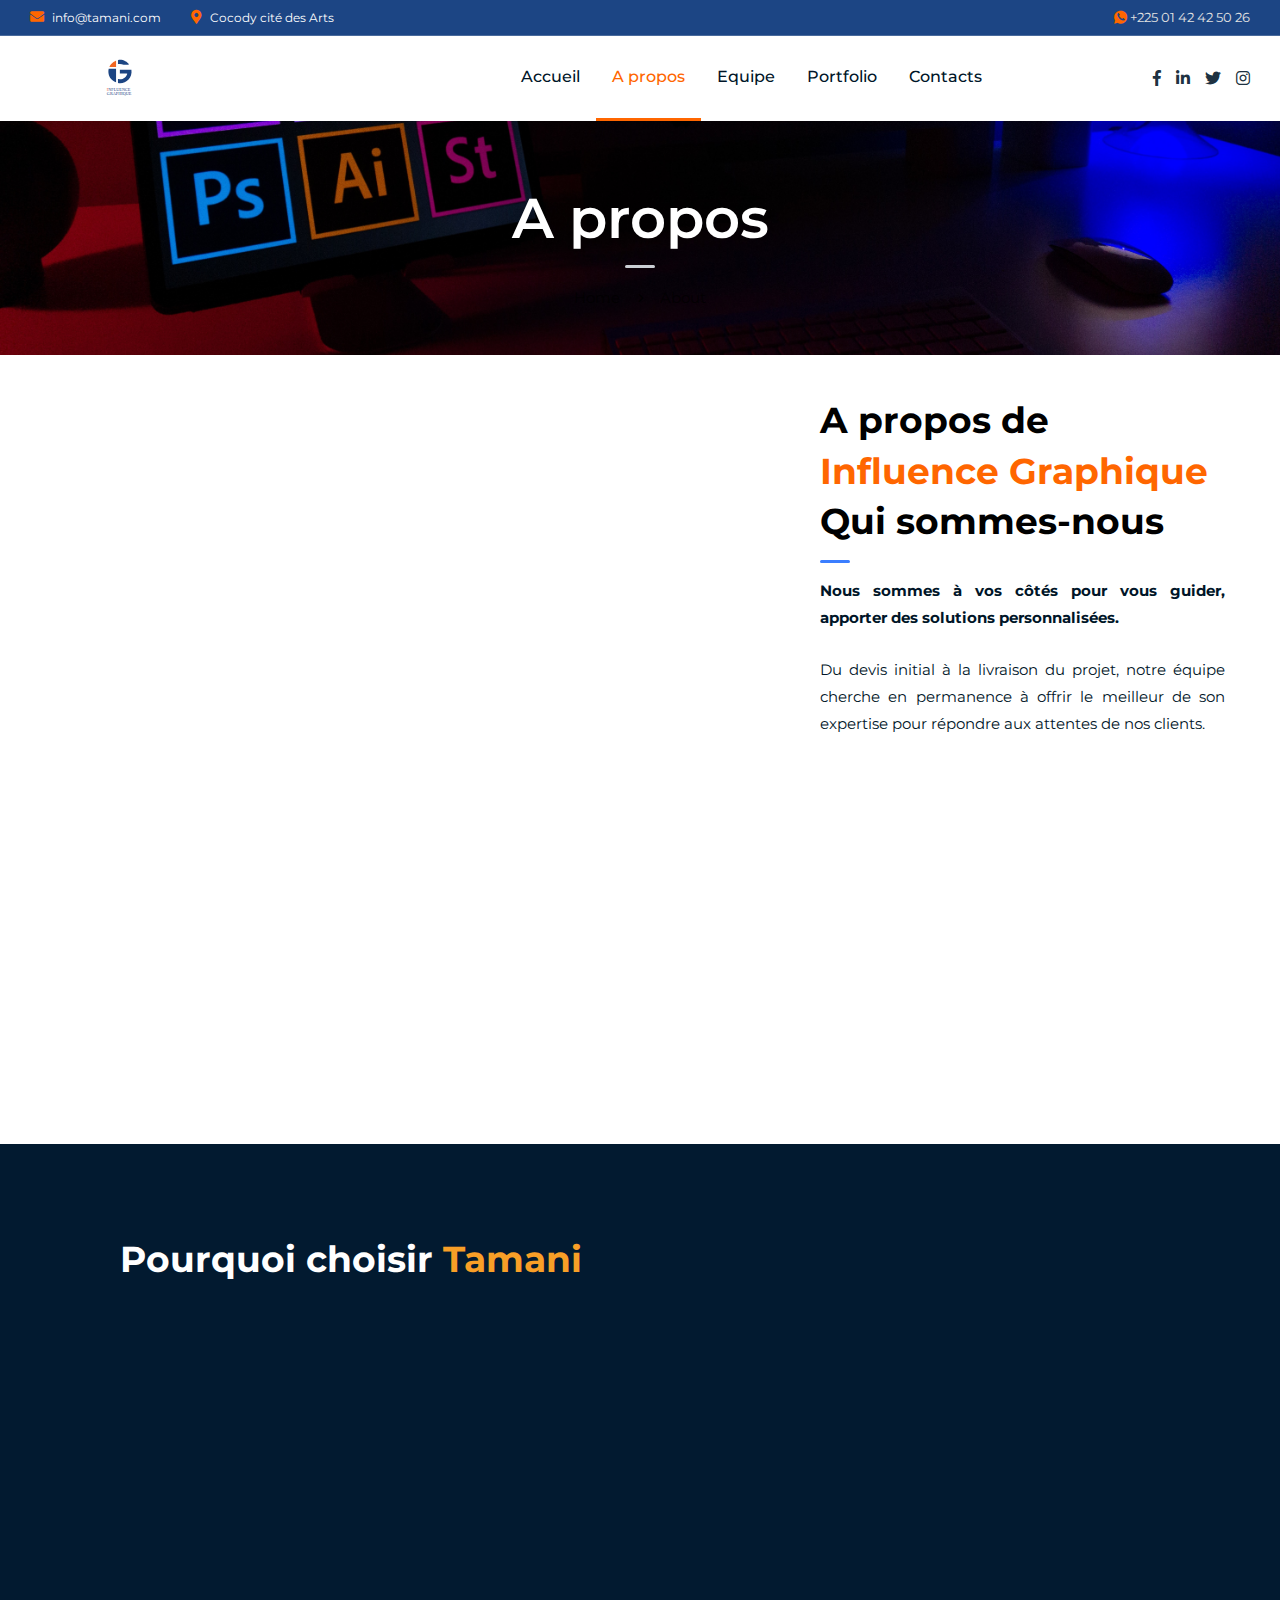
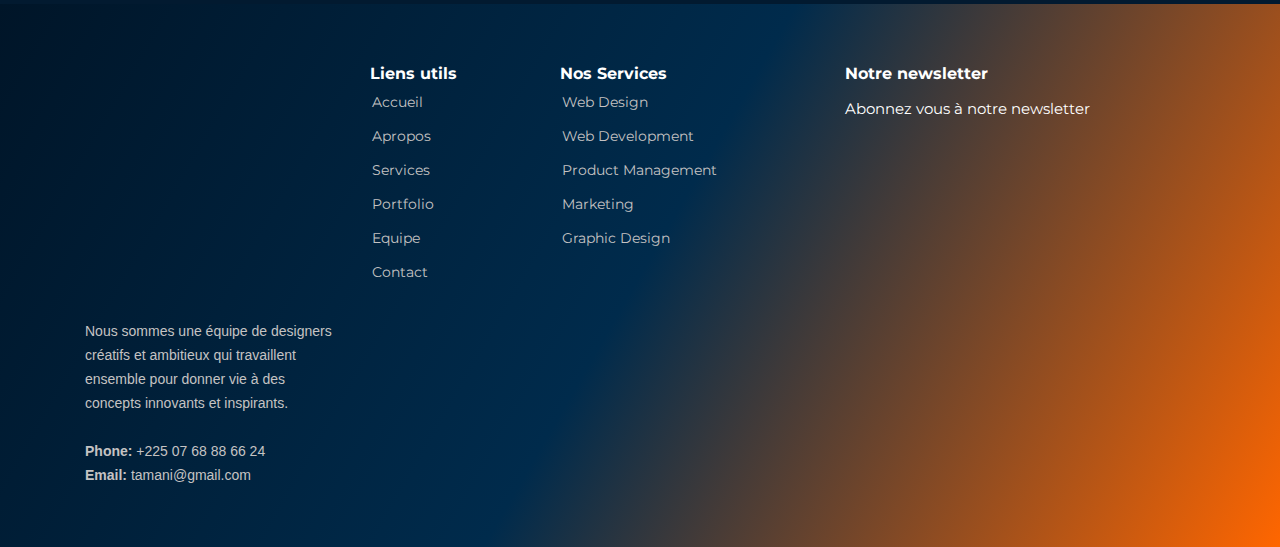
==== apropos.html @ dc333130 "first project" ====
<!DOCTYPE html>
<html lang="en">
<head>
    <style>
        .cadre-icone-apropos{
        width: 100%;
        height: 100px;
        background-color: #ffffff10;
        padding: 5px;
        border-radius: 10px;
    
    }
    .icone-apropos{
        width: 100%;
        height: 100%;
        background-color: transparent;
        border-radius: 10px;
        display: flex;
        align-items: center;
        justify-content: center;
    
    }
    #Why{
        background-color: #010d1b;
    }
    #text-column{
        color: #fff;
    }
    #ic{
        color: #ff6600;
    }
    .feature-block-three .inner-box:hover #ic{
        color: #fff;
    }
    </style>
    
<meta charset="utf-8">
<title>A propos</title>

<!-- Stylesheets -->
<link href="css/bootstrap.css" rel="stylesheet">
<link href="plugins/revolution/css/settings.css" rel="stylesheet" type="text/css"><!-- REVOLUTION SETTINGS STYLES -->
<link href="plugins/revolution/css/layers.css" rel="stylesheet" type="text/css"><!-- REVOLUTION LAYERS STYLES -->
<link href="plugins/revolution/css/navigation.css" rel="stylesheet" type="text/css"><!-- REVOLUTION NAVIGATION STYLES -->

<link href="css/style.css" rel="stylesheet">
<link href="css/responsive.css" rel="stylesheet">
<link href="css/aos.css" rel="stylesheet">

<link rel="shortcut icon" href="images/favicon.png" type="image/x-icon">
<link rel="icon" href="images/favicon.png" type="image/x-icon">

<!-- Responsive -->
<meta http-equiv="X-UA-Compatible" content="IE=edge">
<meta name="viewport" content="width=device-width, initial-scale=1.0, maximum-scale=1.0, user-scalable=0">
<!--[if lt IE 9]><script src="https://cdnjs.cloudflare.com/ajax/libs/html5shiv/3.7.3/html5shiv.js"></script><![endif]-->
<!--[if lt IE 9]><script src="js/respond.js"></script><![endif]-->
</head>

<body>

  <!--  <div class="gr-fond">
        <div class="cadre-fond">
          <div class="loader">
            <div class="animation">
              <div class="ball"></div>
              <div class="ball"></div>
              <div class="ball"></div>
            </div>
            <img src="Setech/images/loader.png" style="margin-top: -40px;" width="200" alt="">
    
          </div>
    <script>
      var font=document.querySelector('.gr-fond');
      function Chgr(){
        font.style.display="none";
      }
      setInterval(Chgr, 3500);
    </script>
        </div>
      
    
        </div>
      </div> -->
    
    
<div class="page-wrapper">
    
    <!-- Main Header-->
    <header class="main-header">
        <!-- Header top -->
        <div class="header-top">
            <div class="inner-container">
                <div class="top-left">
                    <ul class="contact-list clearfix">
                        <li><a href="#"><i class="fa fa-envelope"></i>info@tamani.com</a></li>
                        <li><i class="fa fa-map-marker-alt"></i>Cocody cité des Arts</li>
                    </ul>
                </div>
                <div class="top-right">
                    <div class="top-right" style="color: rgb(226, 226, 226);font-size: 13px;">
                        <span class="icon flaticon-whatsapp" style="color:#ff6600"></span>  +225 01 42 42 50 26
                        
                    </div>

                </div>
            </div>
        </div>
        <!-- End Header Top -->

        <!-- Main box -->
        <div class="main-box">
            <div class="menu-box">
                <div class="logo">
                    <a href="index.html" class="main-logo"><img src="images/logo.svg" width="180" alt="" title="" ></a>
                    <a href="index.html" class="sticky-logo"><img src="images/logo.svg" width="180" alt="" title="" ></a>
                </div>

                <!--Nav Box-->
                <div class="nav-outer">
                    <!-- Main Menu -->
                    <nav class="main-menu navbar-expand-md navbar-light">
                        <div class="collapse navbar-collapse" id="navbarSupportedContent">
                            <ul class="navigation clearfix">
                                <li >
                                    <a href="index.html" >Accueil</a>
                                </li>
                                <li >
                                    <a href="apropos.html" style="color: #ff6600; border-bottom: 3px solid #ff6600;">A propos</a>
                                </li>
                                <li >
                                    <a href="equipe.html">Equipe</a>
                                </li>
                                <li >
                                    <a href="portfolio.html">Portfolio</a>
                                </li>
                                <!-- <li >
                                    <a href="equipe.html">Équipe</a>
                                </li> -->
                                <li><a href="contact.html">Contacts</a></li>
                            </ul>
                        </div>
                    </nav>
                    <!-- Main Menu End-->
                </div>

                <div class="outer-box">
                    <div class="top-right">
                        <ul class="social-icon-one">
                            <li><a href="#" style="color: #001528e6;"><span class="fab fa-facebook-f"></span></a></li>
                            <li><a href="#" style="color: #001528e6;"><span class="fab fa-linkedin-in"></span></a></li>
                            <li><a href="#" style="color: #001528e6;"><span class="fab fa-twitter"></span></a></li>
                            <li><a href="#" style="color: #001528e6;"><span class="fab fa-instagram"></span></a></li>
                        </ul>
                    </div>
    
                    <!-- Search Btn -->
                </div>
            </div>
        </div>

        <!-- Sticky Header  -->
        <div class="sticky-header" style="background-color: #001528de;backdrop-filter: blur(15px);">
            <div class="main-box">
                <!--Keep This Empty / Menu will come through Javascript-->
            </div>
        </div><!-- End Sticky Menu -->

        <!-- Mobile Header -->
        <div class="mobile-header" style="background-color: white;">
            <div class="logo"><a href="index.html"><img src="images/tm1.png" width="180" alt="" title="" ></a></div>

            <!--Nav Box-->
            <div class="nav-outer clearfix"> 
                <!--Keep This Empty / Menu will come through Javascript-->
            </div>
        </div>

        <!-- Mobile Sticky Header -->
        <div class="mobile-sticky-header" style="background-color: white;">
            <div class="logo"><a href="index.html"><img src="images/tm1.png" width="180" alt="" title="" ></a></div>

            <!--Nav Box-->
            <div class="nav-outer clearfix">
                <!--Keep This Empty / Menu will come through Javascript-->
            </div>
        </div>

        <!-- Mobile Menu  -->
        <div class="mobile-menu">
            <span class="mobile-menu-back-drop"></span>
            <div class="menu-outer">
                <nav class="menu-box" style="background-color: white;">
                    <div class="nav-logo"><a href="index.html"><img src="images/tm1.png" width="190px" height="30px" alt="" title="" ></a></div><!--Here Menu Will Come Automatically Via Javascript / Same Menu as in Header-->
                </nav>

                <div class="menu-search">
                    <form method="post" action="blog-checkerboard.html">
                        <div class="form-group">
                            <input type="text" class="input" name="search-field" value="" placeholder="Search..." required="">
                            <button type="submit"><i class="fa fa-search"></i></button>
                        </div>
                    </form>
                </div>
            </div>
        </div><!-- End Mobile Menu -->

        <!-- Header Search -->
        <div class="search-popup">
            <span class="search-back-drop"></span>
            
            <div class="search-inner">
                <div class="auto-container">
                    <div class="upper-text">
                        <div class="text">Search for anything.</div>
                        <button class="close-search"><span class="fa fa-times"></span></button>
                    </div>

                    <form method="post" action="blog-checkerboard.html">
                        <div class="form-group">
                            <input type="search" name="search-field" value="" placeholder="Search..." required="">
                            <button type="submit"><i class="fa fa-search"></i></button>
                        </div>
                    </form>
                </div>
            </div>
        </div>
        <!-- End Header Search -->
        
    </header>
    <!--End Main Header -->
     <!--Page Title-->
     <section class="page-title" style="background-image: url(images/main-slider/ph.jpg);position: relative;top: 50px;" >
        <div class="auto-container">
            <h1 style="color: #fff;"><br> A propos</h1>
            <span class="title_divider"></span>
            <ul class="page-breadcrumb">
                <li><a href="index.html">Home</a></li>
                <li>About</li>
            </ul>
        </div>
    </section>
    <!--End Page Title-->
    <!-- Services Section Three -->
    <section class="services-section style-two">
        <div class="auto-container">
            <div class="row">
                <!-- Text column -->
                <div class="text-column col-lg-5 col-md-12 col-sm-12 order-2">
                    <div class="inner-column">            
                        <div class="sec-title">
                            <!-- <span class="sub-title">innovations</span> -->
                            <h3>A propos de <span style="color: #ff6600;" data-aos="zoo-in-out"> Influence Graphique</span> <br>Qui sommes-nous</h3>
                            <div class="text" style="color: #001528;text-align: justify;" data-aos="zoo-in-out" ><strong>Nous sommes à vos côtés pour vous guider, apporter des solutions personnalisées.</strong></div>
                        </div>
                        <p style="color: #001528; font-weight: 400; text-align: justify;" data-aos="zoo-in-out"> Du devis initial à la livraison du projet, notre équipe cherche en permanence à offrir le meilleur de son expertise pour répondre aux attentes de nos clients.</p>
                        <!-- <a href="#" class="theme-btn icon-btn-two"><span>Read More</span></a> -->
                    </div>
                </div>

                <!-- Image Column -->
                <div class="image-column col-lg-7 col-md-12 col-sm-12" style="background-image: url(images/pic6.jpg);" data-aos="zoo-in-out"></div>
            </div>

            <div class="services-area">
                <div class="row">
                    <!-- Feature Block Three -->
                    <div class="feature-block-three col-lg-6 col-md-6 col-sm-12">
                        <div class="inner-box" data-aos="fade-right">
                            <div class="content">
                                <span class="icon flaticon-speech-bubble" id="ic"></span>
                                <h4>Mission</h4>
                                <p style="font-weight:500; text-align: justify;">Tamani dispose d’une équipe pluridisciplinaire, jeune et dynamique lui permettant d’offrir une gamme très étendue de services de communication et les dernières technologies fiables du moment.</p>
                            </div>
                        </div>
                    </div>

                    <!-- Feature Block Three -->
                    <div class="feature-block-three col-lg-6 col-md-6 col-sm-12">
                        <div class="inner-box" data-aos="fade-right">
                            <div class="content">
                                <span class="icon flaticon-online-shopping" id="ic"></span>
                                <h4 >Vision</h4>
                                <p style="font-weight:500;  text-align: justify;">nous souhaitons en effet devenir un exemple pour l’entrepreneuriat Ivoirien et démontrer aux entreprises locales l’importance de la transformation digital et technologique </p>
                            </div>
                        </div>
                    </div>

                    <!-- Feature Block Three -->
                    <!-- <div class="feature-block-three col-lg-4 col-md-6 col-sm-12">
                        <div class="inner-box">
                            <div class="content">
                                <span class="icon flaticon-box"style="color:#f89f27"></span>
                                <h4>Let us know ur wish</h4>
                                <p>Overview As a global player in the telecoms industry</p>
                            </div>
                        </div>
                    </div> -->
                </div>
            </div>
        </div>
    </section>
    <!--End Services Section -->
    <section class="services-section style-two" id="Why" style="background-color: #021a30;">
        <div class="auto-container" >
            <div class="row">
                <!-- Image Column -->
                 <!-- Text column -->

                <div class="text-column col-lg-7 col-md-12 col-sm-12" >
                    <div class="inner-column">            
                        <div class="sec-title">
                            <!-- <span class="sub-title">innovations</span> -->
                            <h3 id="text-column"style="color:white" data-aos="zoo-in-out">  Pourquoi choisir <span style="color: #f89f27;"> Tamani</span></h3>
                            <div class="text" style="color: #fff; fond-weight:600;" data-aos="fade-down">Tamani vous apporte ses conseils et son savoir-faire en matière de technologie, de communication</div>
                        </div>
                        <div class="row">
                            <div class="col-4">
                                <div class="cadre-icone-apropos" data-aos="fade-left">
                                    <div class="icone-apropos">
                                        <div class="box-s">
                                            <i class="fa fa-desktop fa-2x"style="color:#f89f27"></i>

                                            <p style="color: #fff;">efficacité</p>
    
                                        </div>
                                    </div>
                                </div>
                            </div>
                            <div class="col-4">
                                <div class="cadre-icone-apropos" data-aos="fade-left">
                                    <div class="icone-apropos">
                                        <div class="box-s">
                                            <i class="fa fa-pen fa-2x"style="color:#f89f27"></i>

                                            <p style="color: #fff;">Créativité </p>
    
                                        </div>

                                    </div>
                                </div>

                            </div>
                            <div class="col-4" >
                                <div class="cadre-icone-apropos" data-aos="fade-left">
                                    <div class="icone-apropos">
                                        <div class="box-s">
                                            <i class="fa fa-brain fa-2x"style="color:#f89f27"></i>

                                            <p style="color: #fff;">Innovation</p>
    
                                        </div>

                                    </div>
                                </div>

                            </div>
                        </div>
                        <!-- <p>Assertively brand ethical meta-services after fully tested customer service. Completely</p> -->
                        <!-- <a href="#" class="theme-btn icon-btn-two"><span>Read More</span></a> -->
                    </div>
                </div>
                <div class="image-column col-lg-5 col-md-12 col-sm-12" style="background-image: url(images/tam_Plan\ de\ travail\ 1.png);" data-aos="flip-left"></div>

            </div>
        </div>
    </section>
       
    
    

  <!-- ======= Footer ======= -->
  <footer id="footer">

    <div class="footer-top">
      <div class="container">
        <div class="row">

          <div class="col-lg-3 col-md-6 footer-contact">
            <a href="index.html"><img src="images/logo.svg" width="220" data-aos="zoom-in-out" ></a><br>
            
            <p style="margin-top: 35px;">
              Nous sommes une équipe de designers créatifs et ambitieux qui travaillent ensemble pour donner vie à des concepts innovants et inspirants.<br><br>
              <strong>Phone:</strong> +225 07 68 88 66 24<br>
              <strong>Email:</strong> tamani@gmail.com<br>
            </p>
          </div>

          <div class="col-lg-2 col-md-6 footer-links">
            <h4>Liens utils</h4>
            <ul>
              <li><i class="bx bx-chevron-right"></i> <a href="#">Accueil</a></li>
              <li><i class="bx bx-chevron-right"></i> <a href="apropos.html">Apropos</a></li>
              <li><i class="bx bx-chevron-right"></i> <a href="#">Services</a></li>
              <li><i class="bx bx-chevron-right"></i> <a href="#">Portfolio</a></li>
              <li><i class="bx bx-chevron-right"></i> <a href="#">Equipe</a></li>
              <li><i class="bx bx-chevron-right"></i> <a href="#">Contact</a></li>
            </ul>
          </div>

          <div class="col-lg-3 col-md-6 footer-links">
            <h4>Nos Services</h4>
            <ul>
              <li><i class="bx bx-chevron-right"></i> <a href="#">Web Design</a></li>
              <li><i class="bx bx-chevron-right"></i> <a href="#">Web Development</a></li>
              <li><i class="bx bx-chevron-right"></i> <a href="#">Product Management</a></li>
              <li><i class="bx bx-chevron-right"></i> <a href="#">Marketing</a></li>
              <li><i class="bx bx-chevron-right"></i> <a href="#">Graphic Design</a></li>
            </ul>
          </div>

          <div class="col-lg-4 col-md-6 footer-newsletter">
            <h4>Notre newsletter</h4>
            <p>Abonnez vous à notre newsletter</p>
            <form action="" method="post" data-aos="zoom-in-out">
              <input type="email" name="email"><input type="submit" value="Subscribe">
            </form>
          </div>

        </div>
      </div>
    </div>


  <!-- Vendor JS Files -->
  <script src="assets/vendor/purecounter/purecounter_vanilla.js"></script>
  <script src="assets/vendor/aos/aos.js"></script>
  <script src="assets/vendor/bootstrap/js/bootstrap.bundle.min.js"></script>
  <script src="assets/vendor/glightbox/js/glightbox.min.js"></script>
  <script src="assets/vendor/isotope-layout/isotope.pkgd.min.js"></script>
  <script src="assets/vendor/swiper/swiper-bundle.min.js"></script>
  <script src="assets/vendor/php-email-form/validate.js"></script>

  <!-- Template Main JS File -->
  <script src="assets/js/main.js"></script>

</div><!-- End Page Wrapper -->

<!-- Scroll To Top -->
<div class="scroll-to-top scroll-to-target" data-target="html"><span class="flaticon-arrow-up"></span></div>

<script src="js/jquery.js"></script> 
<script src="js/popper.min.js"></script>
<script src="js/bootstrap.min.js"></script>
<script src="js/aos.js"></script>
<script>
    AOS.init();
</script>
<!--Revolution Slider-->
<script src="plugins/revolution/js/jquery.themepunch.revolution.min.js"></script>
<script src="plugins/revolution/js/jquery.themepunch.tools.min.js"></script>
<script src="plugins/revolution/js/extensions/revolution.extension.actions.min.js"></script>
<script src="plugins/revolution/js/extensions/revolution.extension.carousel.min.js"></script>
<script src="plugins/revolution/js/extensions/revolution.extension.kenburn.min.js"></script>
<script src="plugins/revolution/js/extensions/revolution.extension.layeranimation.min.js"></script>
<script src="plugins/revolution/js/extensions/revolution.extension.migration.min.js"></script>
<script src="plugins/revolution/js/extensions/revolution.extension.navigation.min.js"></script>
<script src="plugins/revolution/js/extensions/revolution.extension.parallax.min.js"></script>
<script src="plugins/revolution/js/extensions/revolution.extension.slideanims.min.js"></script>
<script src="plugins/revolution/js/extensions/revolution.extension.video.min.js"></script>
<script src="js/main-slider-script.js"></script>
<!--Revolution Slider-->
<script src="js/jquery.fancybox.js"></script>
<script src="js/owl.js"></script>
<script src="js/wow.js"></script>
<script src="js/appear.js"></script>
<script src="js/script.js"></script>
</body>
</html>
---- plugins/revolution/css/settings.css ----
/*-----------------------------------------------------------------------------

-	Revolution Slider 5.0 Default Style Settings -

Screen Stylesheet

version:   	5.4.5
date:      	15/05/17
author:		themepunch
email:     	info@themepunch.com
website:   	http://www.themepunch.com
-----------------------------------------------------------------------------*/
#debungcontrolls,.debugtimeline{width:100%;box-sizing:border-box}.rev_column,.rev_column .tp-parallax-wrap,.tp-svg-layer svg{vertical-align:top}#debungcontrolls{z-index:100000;position:fixed;bottom:0;height:auto;background:rgba(0,0,0,.6);padding:10px}.debugtimeline{height:10px;position:relative;margin-bottom:3px;display:none;white-space:nowrap}.debugtimeline:hover{height:15px}.the_timeline_tester{background:#e74c3c;position:absolute;top:0;left:0;height:100%;width:0}.rs-go-fullscreen{position:fixed!important;width:100%!important;height:100%!important;top:0!important;left:0!important;z-index:9999999!important;background:#fff!important}.debugtimeline.tl_slide .the_timeline_tester{background:#f39c12}.debugtimeline.tl_frame .the_timeline_tester{background:#3498db}.debugtimline_txt{color:#fff;font-weight:400;font-size:7px;position:absolute;left:10px;top:0;white-space:nowrap;line-height:10px}.rtl{direction:rtl}@font-face{font-family:revicons;src:url(../fonts/revicons/revicons.eot?5510888);src:url(../fonts/revicons/revicons.eot?5510888#iefix) format('embedded-opentype'),url(../fonts/revicons/revicons.woff?5510888) format('woff'),url(../fonts/revicons/revicons.ttf?5510888) format('truetype'),url(../fonts/revicons/revicons.svg?5510888#revicons) format('svg');font-weight:400;font-style:normal}[class*=" revicon-"]:before,[class^=revicon-]:before{font-family:revicons;font-style:normal;font-weight:400;speak:none;display:inline-block;text-decoration:inherit;width:1em;margin-right:.2em;text-align:center;font-variant:normal;text-transform:none;line-height:1em;margin-left:.2em}.revicon-search-1:before{content:'\e802'}.revicon-pencil-1:before{content:'\e831'}.revicon-picture-1:before{content:'\e803'}.revicon-cancel:before{content:'\e80a'}.revicon-info-circled:before{content:'\e80f'}.revicon-trash:before{content:'\e801'}.revicon-left-dir:before{content:'\e817'}.revicon-right-dir:before{content:'\e818'}.revicon-down-open:before{content:'\e83b'}.revicon-left-open:before{content:'\e819'}.revicon-right-open:before{content:'\e81a'}.revicon-angle-left:before{content:'\e820'}.revicon-angle-right:before{content:'\e81d'}.revicon-left-big:before{content:'\e81f'}.revicon-right-big:before{content:'\e81e'}.revicon-magic:before{content:'\e807'}.revicon-picture:before{content:'\e800'}.revicon-export:before{content:'\e80b'}.revicon-cog:before{content:'\e832'}.revicon-login:before{content:'\e833'}.revicon-logout:before{content:'\e834'}.revicon-video:before{content:'\e805'}.revicon-arrow-combo:before{content:'\e827'}.revicon-left-open-1:before{content:'\e82a'}.revicon-right-open-1:before{content:'\e82b'}.revicon-left-open-mini:before{content:'\e822'}.revicon-right-open-mini:before{content:'\e823'}.revicon-left-open-big:before{content:'\e824'}.revicon-right-open-big:before{content:'\e825'}.revicon-left:before{content:'\e836'}.revicon-right:before{content:'\e826'}.revicon-ccw:before{content:'\e808'}.revicon-arrows-ccw:before{content:'\e806'}.revicon-palette:before{content:'\e829'}.revicon-list-add:before{content:'\e80c'}.revicon-doc:before{content:'\e809'}.revicon-left-open-outline:before{content:'\e82e'}.revicon-left-open-2:before{content:'\e82c'}.revicon-right-open-outline:before{content:'\e82f'}.revicon-right-open-2:before{content:'\e82d'}.revicon-equalizer:before{content:'\e83a'}.revicon-layers-alt:before{content:'\e804'}.revicon-popup:before{content:'\e828'}.rev_slider_wrapper{position:relative;z-index:0;width:100%}.rev_slider{position:relative;overflow:visible}.entry-content .rev_slider a,.rev_slider a{box-shadow:none}.tp-overflow-hidden{overflow:hidden!important}.group_ov_hidden{overflow:hidden}.rev_slider img,.tp-simpleresponsive img{max-width:none!important;transition:none;margin:0;padding:0;border:none}.rev_slider .no-slides-text{font-weight:700;text-align:center;padding-top:80px}.rev_slider>ul,.rev_slider>ul>li,.rev_slider>ul>li:before,.rev_slider_wrapper>ul,.tp-revslider-mainul>li,.tp-revslider-mainul>li:before,.tp-simpleresponsive>ul,.tp-simpleresponsive>ul>li,.tp-simpleresponsive>ul>li:before{list-style:none!important;position:absolute;margin:0!important;padding:0!important;overflow-x:visible;overflow-y:visible;background-image:none;background-position:0 0;text-indent:0;top:0;left:0}.rev_slider>ul>li,.rev_slider>ul>li:before,.tp-revslider-mainul>li,.tp-revslider-mainul>li:before,.tp-simpleresponsive>ul>li,.tp-simpleresponsive>ul>li:before{visibility:hidden}.tp-revslider-mainul,.tp-revslider-slidesli{padding:0!important;margin:0!important;list-style:none!important}.fullscreen-container,.fullwidthbanner-container{padding:0;position:relative}.rev_slider li.tp-revslider-slidesli{position:absolute!important}.tp-caption .rs-untoggled-content{display:block}.tp-caption .rs-toggled-content{display:none}.rs-toggle-content-active.tp-caption .rs-toggled-content{display:block}.rs-toggle-content-active.tp-caption .rs-untoggled-content{display:none}.rev_slider .caption,.rev_slider .tp-caption{position:relative;visibility:hidden;white-space:nowrap;display:block;-webkit-font-smoothing:antialiased!important;z-index:1}.rev_slider .caption,.rev_slider .tp-caption,.tp-simpleresponsive img{-moz-user-select:none;-khtml-user-select:none;-webkit-user-select:none;-o-user-select:none}.rev_slider .tp-mask-wrap .tp-caption,.rev_slider .tp-mask-wrap :last-child,.wpb_text_column .rev_slider .tp-mask-wrap .tp-caption,.wpb_text_column .rev_slider .tp-mask-wrap :last-child{margin-bottom:0}.tp-svg-layer svg{width:100%;height:100%;position:relative}.tp-carousel-wrapper{cursor:url(openhand.cur),move}.tp-carousel-wrapper.dragged{cursor:url(closedhand.cur),move}.tp_inner_padding{box-sizing:border-box;max-height:none!important}.tp-caption.tp-layer-selectable{-moz-user-select:all;-khtml-user-select:all;-webkit-user-select:all;-o-user-select:all}.tp-caption.tp-hidden-caption,.tp-forcenotvisible,.tp-hide-revslider,.tp-parallax-wrap.tp-hidden-caption{visibility:hidden!important;display:none!important}.rev_slider audio,.rev_slider embed,.rev_slider iframe,.rev_slider object,.rev_slider video{max-width:none!important}.tp-element-background{position:absolute;top:0;left:0;width:100%;height:100%;z-index:0}.tp-blockmask,.tp-blockmask_in,.tp-blockmask_out{position:absolute;top:0;left:0;width:100%;height:100%;background:#fff;z-index:1000;transform:scaleX(0) scaleY(0)}.tp-parallax-wrap{transform-style:preserve-3d}.rev_row_zone{position:absolute;width:100%;left:0;box-sizing:border-box;min-height:50px;font-size:0}.rev_column_inner,.rev_slider .tp-caption.rev_row{position:relative;width:100%!important;box-sizing:border-box}.rev_row_zone_top{top:0}.rev_row_zone_middle{top:50%;transform:translateY(-50%)}.rev_row_zone_bottom{bottom:0}.rev_slider .tp-caption.rev_row{display:table;table-layout:fixed;vertical-align:top;height:auto!important;font-size:0}.rev_column{display:table-cell;position:relative;height:auto;box-sizing:border-box;font-size:0}.rev_column_inner{display:block;height:auto!important;white-space:normal!important}.rev_column_bg{width:100%;height:100%;position:absolute;top:0;left:0;z-index:0;box-sizing:border-box;background-clip:content-box;border:0 solid transparent}.tp-caption .backcorner,.tp-caption .backcornertop,.tp-caption .frontcorner,.tp-caption .frontcornertop{height:0;top:0;width:0;position:absolute}.rev_column_inner .tp-loop-wrap,.rev_column_inner .tp-mask-wrap,.rev_column_inner .tp-parallax-wrap{text-align:inherit}.rev_column_inner .tp-mask-wrap{display:inline-block}.rev_column_inner .tp-parallax-wrap,.rev_column_inner .tp-parallax-wrap .tp-loop-wrap,.rev_column_inner .tp-parallax-wrap .tp-mask-wrap{position:relative!important;left:auto!important;top:auto!important;line-height:0}.tp-video-play-button,.tp-video-play-button i{line-height:50px!important;vertical-align:top;text-align:center}.rev_column_inner .rev_layer_in_column,.rev_column_inner .tp-parallax-wrap,.rev_column_inner .tp-parallax-wrap .tp-loop-wrap,.rev_column_inner .tp-parallax-wrap .tp-mask-wrap{vertical-align:top}.rev_break_columns{display:block!important}.rev_break_columns .tp-parallax-wrap.rev_column{display:block!important;width:100%!important}.fullwidthbanner-container{overflow:hidden;height: 700px !important;}.fullwidthbanner-container .fullwidthabanner{width:100%;height: 700px !important;position:relative;}.tp-static-layers{position:absolute;z-index:101;top:0;left:0}.tp-caption .frontcorner{border-left:40px solid transparent;border-right:0 solid transparent;border-top:40px solid #00A8FF;left:-40px}.tp-caption .backcorner{border-left:0 solid transparent;border-right:40px solid transparent;border-bottom:40px solid #00A8FF;right:0}.tp-caption .frontcornertop{border-left:40px solid transparent;border-right:0 solid transparent;border-bottom:40px solid #00A8FF;left:-40px}.tp-caption .backcornertop{border-left:0 solid transparent;border-right:40px solid transparent;border-top:40px solid #00A8FF;right:0}.tp-layer-inner-rotation{position:relative!important}img.tp-slider-alternative-image{width:100%;height:auto}.caption.fullscreenvideo,.rs-background-video-layer,.tp-caption.coverscreenvideo,.tp-caption.fullscreenvideo{width:100%;height:100%;top:0;left:0;position:absolute}.noFilterClass{filter:none!important}.rs-background-video-layer{visibility:hidden;z-index:0}.caption.fullscreenvideo audio,.caption.fullscreenvideo iframe,.caption.fullscreenvideo video,.tp-caption.fullscreenvideo iframe,.tp-caption.fullscreenvideo iframe audio,.tp-caption.fullscreenvideo iframe video{width:100%!important;height:100%!important;display:none}.fullcoveredvideo audio,.fullscreenvideo audio .fullcoveredvideo video,.fullscreenvideo video{background:#000}.fullcoveredvideo .tp-poster{background-position:center center;background-size:cover;width:100%;height:100%;top:0;left:0}.videoisplaying .html5vid .tp-poster{display:none}.tp-video-play-button{background:#000;background:rgba(0,0,0,.3);border-radius:5px;position:absolute;top:50%;left:50%;color:#FFF;margin-top:-25px;margin-left:-25px;cursor:pointer;width:50px;height:50px;box-sizing:border-box;display:inline-block;z-index:4;opacity:0;transition:opacity .3s ease-out!important}.tp-audio-html5 .tp-video-play-button,.tp-hiddenaudio{display:none!important}.tp-caption .html5vid{width:100%!important;height:100%!important}.tp-video-play-button i{width:50px;height:50px;display:inline-block;font-size:40px!important}.rs-fullvideo-cover,.tp-dottedoverlay,.tp-shadowcover{height:100%;top:0;left:0;position:absolute}.tp-caption:hover .tp-video-play-button{opacity:1;display:block}.tp-caption .tp-revstop{display:none;border-left:5px solid #fff!important;border-right:5px solid #fff!important;margin-top:15px!important;line-height:20px!important;vertical-align:top;font-size:25px!important}.tp-seek-bar,.tp-video-button,.tp-volume-bar{outline:0;line-height:12px;margin:0;cursor:pointer}.videoisplaying .revicon-right-dir{display:none}.videoisplaying .tp-revstop{display:inline-block}.videoisplaying .tp-video-play-button{display:none}.fullcoveredvideo .tp-video-play-button{display:none!important}.fullscreenvideo .fullscreenvideo audio,.fullscreenvideo .fullscreenvideo video{object-fit:contain!important}.fullscreenvideo .fullcoveredvideo audio,.fullscreenvideo .fullcoveredvideo video{object-fit:cover!important}.tp-video-controls{position:absolute;bottom:0;left:0;right:0;padding:5px;opacity:0;transition:opacity .3s;background-image:linear-gradient(to bottom,#000 13%,#323232 100%);display:table;max-width:100%;overflow:hidden;box-sizing:border-box}.rev-btn.rev-hiddenicon i,.rev-btn.rev-withicon i{transition:all .2s ease-out!important;font-size:15px}.tp-caption:hover .tp-video-controls{opacity:.9}.tp-video-button{background:rgba(0,0,0,.5);border:0;border-radius:3px;font-size:12px;color:#fff;padding:0}.tp-video-button:hover{cursor:pointer}.tp-video-button-wrap,.tp-video-seek-bar-wrap,.tp-video-vol-bar-wrap{padding:0 5px;display:table-cell;vertical-align:middle}.tp-video-seek-bar-wrap{width:80%}.tp-video-vol-bar-wrap{width:20%}.tp-seek-bar,.tp-volume-bar{width:100%;padding:0}.rs-fullvideo-cover{width:100%;background:0 0;z-index:5}.disabled_lc .tp-video-play-button,.rs-background-video-layer audio::-webkit-media-controls,.rs-background-video-layer video::-webkit-media-controls,.rs-background-video-layer video::-webkit-media-controls-start-playback-button{display:none!important}.tp-audio-html5 .tp-video-controls{opacity:1!important;visibility:visible!important}.tp-dottedoverlay{background-repeat:repeat;width:100%;z-index:3}.tp-dottedoverlay.twoxtwo{background:url(../assets/gridtile.png)}.tp-dottedoverlay.twoxtwowhite{background:url(../assets/gridtile_white.png)}.tp-dottedoverlay.threexthree{background:url(../assets/gridtile_3x3.png)}.tp-dottedoverlay.threexthreewhite{background:url(../assets/gridtile_3x3_white.png)}.tp-shadowcover{width:100%;background:#fff;z-index:-1}.tp-shadow1{box-shadow:0 10px 6px -6px rgba(0,0,0,.8)}.tp-shadow2:after,.tp-shadow2:before,.tp-shadow3:before,.tp-shadow4:after{z-index:-2;position:absolute;content:"";bottom:10px;left:10px;width:50%;top:85%;max-width:300px;background:0 0;box-shadow:0 15px 10px rgba(0,0,0,.8);transform:rotate(-3deg)}.tp-shadow2:after,.tp-shadow4:after{transform:rotate(3deg);right:10px;left:auto}.tp-shadow5{position:relative;box-shadow:0 1px 4px rgba(0,0,0,.3),0 0 40px rgba(0,0,0,.1) inset}.tp-shadow5:after,.tp-shadow5:before{content:"";position:absolute;z-index:-2;box-shadow:0 0 25px 0 rgba(0,0,0,.6);top:30%;bottom:0;left:20px;right:20px;border-radius:100px/20px}.tp-button{padding:6px 13px 5px;border-radius:3px;height:30px;cursor:pointer;color:#fff!important;text-shadow:0 1px 1px rgba(0,0,0,.6)!important;font-size:15px;line-height:45px!important;font-family:arial,sans-serif;font-weight:700;letter-spacing:-1px;text-decoration:none}.tp-button.big{color:#fff;text-shadow:0 1px 1px rgba(0,0,0,.6);font-weight:700;padding:9px 20px;font-size:19px;line-height:57px!important}.purchase:hover,.tp-button.big:hover,.tp-button:hover{background-position:bottom,15px 11px}.purchase.green,.purchase:hover.green,.tp-button.green,.tp-button:hover.green{background-color:#21a117;box-shadow:0 3px 0 0 #104d0b}.purchase.blue,.purchase:hover.blue,.tp-button.blue,.tp-button:hover.blue{background-color:#1d78cb;box-shadow:0 3px 0 0 #0f3e68}.purchase.red,.purchase:hover.red,.tp-button.red,.tp-button:hover.red{background-color:#cb1d1d;box-shadow:0 3px 0 0 #7c1212}.purchase.orange,.purchase:hover.orange,.tp-button.orange,.tp-button:hover.orange{background-color:#f70;box-shadow:0 3px 0 0 #a34c00}.purchase.darkgrey,.purchase:hover.darkgrey,.tp-button.darkgrey,.tp-button.grey,.tp-button:hover.darkgrey,.tp-button:hover.grey{background-color:#555;box-shadow:0 3px 0 0 #222}.purchase.lightgrey,.purchase:hover.lightgrey,.tp-button.lightgrey,.tp-button:hover.lightgrey{background-color:#888;box-shadow:0 3px 0 0 #555}.rev-btn,.rev-btn:visited{outline:0!important;box-shadow:none!important;text-decoration:none!important;line-height:44px;font-size:17px;font-weight:500;padding:12px 35px;box-sizing:border-box;font-family:Roboto,sans-serif;cursor:pointer}.rev-btn.rev-uppercase,.rev-btn.rev-uppercase:visited{text-transform:uppercase;letter-spacing:1px;font-size:15px;font-weight:900}.rev-btn.rev-withicon i{font-weight:400;position:relative;top:0;margin-left:10px!important}.rev-btn.rev-hiddenicon i{font-weight:400;position:relative;top:0;opacity:0;margin-left:0!important;width:0!important}.rev-btn.rev-hiddenicon:hover i{opacity:1!important;margin-left:10px!important;width:auto!important}.rev-btn.rev-medium,.rev-btn.rev-medium:visited{line-height:36px;font-size:14px;padding:10px 30px}.rev-btn.rev-medium.rev-hiddenicon i,.rev-btn.rev-medium.rev-withicon i{font-size:14px;top:0}.rev-btn.rev-small,.rev-btn.rev-small:visited{line-height:28px;font-size:12px;padding:7px 20px}.rev-btn.rev-small.rev-hiddenicon i,.rev-btn.rev-small.rev-withicon i{font-size:12px;top:0}.rev-maxround{border-radius:30px}.rev-minround{border-radius:3px}.rev-burger{position:relative;width:60px;height:60px;box-sizing:border-box;padding:22px 0 0 14px;border-radius:50%;border:1px solid rgba(51,51,51,.25);-webkit-tap-highlight-color:transparent;cursor:pointer}.rev-burger span{display:block;width:30px;height:3px;background:#333;transition:.7s;pointer-events:none;transform-style:flat!important}.rev-burger.revb-white span,.rev-burger.revb-whitenoborder span{background:#fff}.rev-burger span:nth-child(2){margin:3px 0}#dialog_addbutton .rev-burger:hover :first-child,.open .rev-burger :first-child,.open.rev-burger :first-child{transform:translateY(6px) rotate(-45deg)}#dialog_addbutton .rev-burger:hover :nth-child(2),.open .rev-burger :nth-child(2),.open.rev-burger :nth-child(2){transform:rotate(-45deg);opacity:0}#dialog_addbutton .rev-burger:hover :last-child,.open .rev-burger :last-child,.open.rev-burger :last-child{transform:translateY(-6px) rotate(-135deg)}.rev-burger.revb-white{border:2px solid rgba(255,255,255,.2)}.rev-burger.revb-darknoborder,.rev-burger.revb-whitenoborder{border:0}.rev-burger.revb-darknoborder span{background:#333}.rev-burger.revb-whitefull{background:#fff;border:none}.rev-burger.revb-whitefull span{background:#333}.rev-burger.revb-darkfull{background:#333;border:none}.rev-burger.revb-darkfull span,.rev-scroll-btn.revs-fullwhite{background:#fff}@keyframes rev-ani-mouse{0%{opacity:1;top:29%}15%{opacity:1;top:50%}50%{opacity:0;top:50%}100%{opacity:0;top:29%}}.rev-scroll-btn{display:inline-block;position:relative;left:0;right:0;text-align:center;cursor:pointer;width:35px;height:55px;box-sizing:border-box;border:3px solid #fff;border-radius:23px}.rev-scroll-btn>*{display:inline-block;line-height:18px;font-size:13px;font-weight:400;color:#fff;font-family:proxima-nova,"Helvetica Neue",Helvetica,Arial,sans-serif;letter-spacing:2px}.rev-scroll-btn>.active,.rev-scroll-btn>:focus,.rev-scroll-btn>:hover{color:#fff}.rev-scroll-btn>.active,.rev-scroll-btn>:active,.rev-scroll-btn>:focus,.rev-scroll-btn>:hover{opacity:.8}.rev-scroll-btn.revs-fullwhite span{background:#333}.rev-scroll-btn.revs-fulldark{background:#333;border:none}.rev-scroll-btn.revs-fulldark span,.tp-bullet{background:#fff}.rev-scroll-btn span{position:absolute;display:block;top:29%;left:50%;width:8px;height:8px;margin:-4px 0 0 -4px;background:#fff;border-radius:50%;animation:rev-ani-mouse 2.5s linear infinite}.rev-scroll-btn.revs-dark{border-color:#333}.rev-scroll-btn.revs-dark span{background:#333}.rev-control-btn{position:relative;display:inline-block;z-index:5;color:#FFF;font-size:20px;line-height:60px;font-weight:400;font-style:normal;font-family:Raleway;text-decoration:none;text-align:center;background-color:#000;border-radius:50px;text-shadow:none;background-color:rgba(0,0,0,.5);width:60px;height:60px;box-sizing:border-box;cursor:pointer}.rev-cbutton-dark-sr,.rev-cbutton-light-sr{border-radius:3px}.rev-cbutton-light,.rev-cbutton-light-sr{color:#333;background-color:rgba(255,255,255,.75)}.rev-sbutton{line-height:37px;width:37px;height:37px}.rev-sbutton-blue{background-color:#3B5998}.rev-sbutton-lightblue{background-color:#00A0D1}.rev-sbutton-red{background-color:#DD4B39}.tp-bannertimer{visibility:hidden;width:100%;height:5px;background:#000;background:rgba(0,0,0,.15);position:absolute;z-index:200;top:0}.tp-bannertimer.tp-bottom{visibility: hidden!important;top:auto;bottom:0!important;height:5px}.tp-caption img{background:0 0;-ms-filter:"progid:DXImageTransform.Microsoft.gradient(startColorstr=#00FFFFFF,endColorstr=#00FFFFFF)";filter:progid:DXImageTransform.Microsoft.gradient(startColorstr=#00FFFFFF, endColorstr=#00FFFFFF);zoom:1}.caption.slidelink a div,.tp-caption.slidelink a div{width:3000px;height:1500px;background:url(../assets/coloredbg.png)}.tp-caption.slidelink a span{background:url(../assets/coloredbg.png)}.tp-loader.spinner0,.tp-loader.spinner5{background-image:url(../assets/loader.gif);background-repeat:no-repeat}.tp-shape{width:100%;height:100%}.tp-caption .rs-starring{display:inline-block}.tp-caption .rs-starring .star-rating{float:none;display:inline-block;vertical-align:top;color:#FFC321!important}.tp-caption .rs-starring .star-rating,.tp-caption .rs-starring-page .star-rating{position:relative;height:1em;width:5.4em;font-family:star;font-size:1em!important}.tp-loader.spinner0,.tp-loader.spinner1{width:40px;height:40px;margin-top:-20px;margin-left:-20px;animation:tp-rotateplane 1.2s infinite ease-in-out;background-color:#fff;border-radius:3px;box-shadow:0 0 20px 0 rgba(0,0,0,.15)}.tp-caption .rs-starring .star-rating:before,.tp-caption .rs-starring-page .star-rating:before{content:"\73\73\73\73\73";color:#E0DADF;float:left;top:0;left:0;position:absolute}.tp-caption .rs-starring .star-rating span{overflow:hidden;float:left;top:0;left:0;position:absolute;padding-top:1.5em;font-size:1em!important}.tp-caption .rs-starring .star-rating span:before{content:"\53\53\53\53\53";top:0;position:absolute;left:0}.tp-loader{top:50%;left:50%;z-index:10000;position:absolute}.tp-loader.spinner0{background-position:center center}.tp-loader.spinner5{background-position:10px 10px;background-color:#fff;margin:-22px;width:44px;height:44px;border-radius:3px}@keyframes tp-rotateplane{0%{transform:perspective(120px) rotateX(0) rotateY(0)}50%{transform:perspective(120px) rotateX(-180.1deg) rotateY(0)}100%{transform:perspective(120px) rotateX(-180deg) rotateY(-179.9deg)}}.tp-loader.spinner2{width:40px;height:40px;margin-top:-20px;margin-left:-20px;background-color:red;box-shadow:0 0 20px 0 rgba(0,0,0,.15);border-radius:100%;animation:tp-scaleout 1s infinite ease-in-out}@keyframes tp-scaleout{0%{transform:scale(0)}100%{transform:scale(1);opacity:0}}.tp-loader.spinner3{margin:-9px 0 0 -35px;width:70px;text-align:center}.tp-loader.spinner3 .bounce1,.tp-loader.spinner3 .bounce2,.tp-loader.spinner3 .bounce3{width:18px;height:18px;background-color:#fff;box-shadow:0 0 20px 0 rgba(0,0,0,.15);border-radius:100%;display:inline-block;animation:tp-bouncedelay 1.4s infinite ease-in-out;animation-fill-mode:both}.tp-loader.spinner3 .bounce1{animation-delay:-.32s}.tp-loader.spinner3 .bounce2{animation-delay:-.16s}@keyframes tp-bouncedelay{0%,100%,80%{transform:scale(0)}40%{transform:scale(1)}}.tp-loader.spinner4{margin:-20px 0 0 -20px;width:40px;height:40px;text-align:center;animation:tp-rotate 2s infinite linear}.tp-loader.spinner4 .dot1,.tp-loader.spinner4 .dot2{width:60%;height:60%;display:inline-block;position:absolute;top:0;background-color:#fff;border-radius:100%;animation:tp-bounce 2s infinite ease-in-out;box-shadow:0 0 20px 0 rgba(0,0,0,.15)}.tp-loader.spinner4 .dot2{top:auto;bottom:0;animation-delay:-1s}@keyframes tp-rotate{100%{transform:rotate(360deg)}}@keyframes tp-bounce{0%,100%{transform:scale(0)}50%{transform:scale(1)}}.tp-bullets.navbar,.tp-tabs.navbar,.tp-thumbs.navbar{border:none;min-height:0;margin:0;border-radius:0}.tp-bullets,.tp-tabs,.tp-thumbs{position:absolute;display:block;z-index:1000;top:0;left:0}.tp-tab,.tp-thumb{cursor:pointer;position:absolute;opacity:.5;box-sizing:border-box}.tp-arr-imgholder,.tp-tab-image,.tp-thumb-image,.tp-videoposter{background-position:center center;background-size:cover;width:100%;height:100%;display:block;position:absolute;top:0;left:0}.tp-tab.selected,.tp-tab:hover,.tp-thumb.selected,.tp-thumb:hover{opacity:1}.tp-tab-mask,.tp-thumb-mask{box-sizing:border-box!important}.tp-tabs,.tp-thumbs{box-sizing:content-box!important}.tp-bullet{width:15px;height:15px;position:absolute;background:rgba(255,255,255,.3);cursor:pointer}.tp-bullet.selected,.tp-bullet:hover{background:#fff}.tparrows{cursor:pointer;background:#000;background:rgba(0,0,0,.5);width:40px;height:40px;position:absolute;display:block;z-index:1000}.tparrows:hover{background:#000}.tparrows:before{font-family:revicons;font-size:15px;color:#fff;display:block;line-height:40px;text-align:center}.hginfo,.hglayerinfo{font-size:12px;font-weight:600}.tparrows.tp-leftarrow:before{content:'\e824'}.tparrows.tp-rightarrow:before{content:'\e825'}body.rtl .tp-kbimg{left:0!important}.dddwrappershadow{box-shadow:0 45px 100px rgba(0,0,0,.4)}.hglayerinfo{position:fixed;bottom:0;left:0;color:#FFF;line-height:20px;background:rgba(0,0,0,.75);padding:5px 10px;z-index:2000;white-space:normal}.helpgrid,.hginfo{position:absolute}.hginfo{top:-2px;left:-2px;color:#e74c3c;background:#000;padding:2px 5px}.indebugmode .tp-caption:hover{border:1px dashed #c0392b!important}.helpgrid{border:2px dashed #c0392b;top:0;left:0;z-index:0}#revsliderlogloglog{padding:15px;color:#fff;position:fixed;top:0;left:0;width:200px;height:150px;background:rgba(0,0,0,.7);z-index:100000;font-size:10px;overflow:scroll}.aden{filter:hue-rotate(-20deg) contrast(.9) saturate(.85) brightness(1.2)}.aden::after{background:linear-gradient(to right,rgba(66,10,14,.2),transparent);mix-blend-mode:darken}.perpetua::after,.reyes::after{mix-blend-mode:soft-light;opacity:.5}.inkwell{filter:sepia(.3) contrast(1.1) brightness(1.1) grayscale(1)}.perpetua::after{background:linear-gradient(to bottom,#005b9a,#e6c13d)}.reyes{filter:sepia(.22) brightness(1.1) contrast(.85) saturate(.75)}.reyes::after{background:#efcdad}.gingham{filter:brightness(1.05) hue-rotate(-10deg)}.gingham::after{background:linear-gradient(to right,rgba(66,10,14,.2),transparent);mix-blend-mode:darken}.toaster{filter:contrast(1.5) brightness(.9)}.toaster::after{background:radial-gradient(circle,#804e0f,#3b003b);mix-blend-mode:screen}.walden{filter:brightness(1.1) hue-rotate(-10deg) sepia(.3) saturate(1.6)}.walden::after{background:#04c;mix-blend-mode:screen;opacity:.3}.hudson{filter:brightness(1.2) contrast(.9) saturate(1.1)}.hudson::after{background:radial-gradient(circle,#a6b1ff 50%,#342134);mix-blend-mode:multiply;opacity:.5}.earlybird{filter:contrast(.9) sepia(.2)}.earlybird::after{background:radial-gradient(circle,#d0ba8e 20%,#360309 85%,#1d0210 100%);mix-blend-mode:overlay}.mayfair{filter:contrast(1.1) saturate(1.1)}.mayfair::after{background:radial-gradient(circle at 40% 40%,rgba(255,255,255,.8),rgba(255,200,200,.6),#111 60%);mix-blend-mode:overlay;opacity:.4}.lofi{filter:saturate(1.1) contrast(1.5)}.lofi::after{background:radial-gradient(circle,transparent 70%,#222 150%);mix-blend-mode:multiply}._1977{filter:contrast(1.1) brightness(1.1) saturate(1.3)}._1977:after{background:rgba(243,106,188,.3);mix-blend-mode:screen}.brooklyn{filter:contrast(.9) brightness(1.1)}.brooklyn::after{background:radial-gradient(circle,rgba(168,223,193,.4) 70%,#c4b7c8);mix-blend-mode:overlay}.xpro2{filter:sepia(.3)}.xpro2::after{background:radial-gradient(circle,#e6e7e0 40%,rgba(43,42,161,.6) 110%);mix-blend-mode:color-burn}.nashville{filter:sepia(.2) contrast(1.2) brightness(1.05) saturate(1.2)}.nashville::after{background:rgba(0,70,150,.4);mix-blend-mode:lighten}.nashville::before{background:rgba(247,176,153,.56);mix-blend-mode:darken}.lark{filter:contrast(.9)}.lark::after{background:rgba(242,242,242,.8);mix-blend-mode:darken}.lark::before{background:#22253f;mix-blend-mode:color-dodge}.moon{filter:grayscale(1) contrast(1.1) brightness(1.1)}.moon::before{background:#a0a0a0;mix-blend-mode:soft-light}.moon::after{background:#383838;mix-blend-mode:lighten}.clarendon{filter:contrast(1.2) saturate(1.35)}.clarendon:before{background:rgba(127,187,227,.2);mix-blend-mode:overlay}.willow{filter:grayscale(.5) contrast(.95) brightness(.9)}.willow::before{background-color:radial-gradient(40%,circle,#d4a9af 55%,#000 150%);mix-blend-mode:overlay}.willow::after{background-color:#d8cdcb;mix-blend-mode:color}.rise{filter:brightness(1.05) sepia(.2) contrast(.9) saturate(.9)}.rise::after{background:radial-gradient(circle,rgba(232,197,152,.8),transparent 90%);mix-blend-mode:overlay;opacity:.6}.rise::before{background:radial-gradient(circle,rgba(236,205,169,.15) 55%,rgba(50,30,7,.4));mix-blend-mode:multiply}._1977:after,._1977:before,.aden:after,.aden:before,.brooklyn:after,.brooklyn:before,.clarendon:after,.clarendon:before,.earlybird:after,.earlybird:before,.gingham:after,.gingham:before,.hudson:after,.hudson:before,.inkwell:after,.inkwell:before,.lark:after,.lark:before,.lofi:after,.lofi:before,.mayfair:after,.mayfair:before,.moon:after,.moon:before,.nashville:after,.nashville:before,.perpetua:after,.perpetua:before,.reyes:after,.reyes:before,.rise:after,.rise:before,.slumber:after,.slumber:before,.toaster:after,.toaster:before,.walden:after,.walden:before,.willow:after,.willow:before,.xpro2:after,.xpro2:before{content:'';display:block;height:100%;width:100%;top:0;left:0;position:absolute;pointer-events:none}._1977,.aden,.brooklyn,.clarendon,.earlybird,.gingham,.hudson,.inkwell,.lark,.lofi,.mayfair,.moon,.nashville,.perpetua,.reyes,.rise,.slumber,.toaster,.walden,.willow,.xpro2{position:relative}._1977 img,.aden img,.brooklyn img,.clarendon img,.earlybird img,.gingham img,.hudson img,.inkwell img,.lark img,.lofi img,.mayfair img,.moon img,.nashville img,.perpetua img,.reyes img,.rise img,.slumber img,.toaster img,.walden img,.willow img,.xpro2 img{width:100%;z-index:1}._1977:before,.aden:before,.brooklyn:before,.clarendon:before,.earlybird:before,.gingham:before,.hudson:before,.inkwell:before,.lark:before,.lofi:before,.mayfair:before,.moon:before,.nashville:before,.perpetua:before,.reyes:before,.rise:before,.slumber:before,.toaster:before,.walden:before,.willow:before,.xpro2:before{z-index:2}._1977:after,.aden:after,.brooklyn:after,.clarendon:after,.earlybird:after,.gingham:after,.hudson:after,.inkwell:after,.lark:after,.lofi:after,.mayfair:after,.moon:after,.nashville:after,.perpetua:after,.reyes:after,.rise:after,.slumber:after,.toaster:after,.walden:after,.willow:after,.xpro2:after{z-index:3}.slumber{filter:saturate(.66) brightness(1.05)}.slumber::after{background:rgba(125,105,24,.5);mix-blend-mode:soft-light}.slumber::before{background:rgba(69,41,12,.4);mix-blend-mode:lighten}.tp-kbimg-wrap:after,.tp-kbimg-wrap:before{height:500%;width:500%}
---- plugins/revolution/css/layers.css ----
/*-----------------------------------------------------------------------------

-	Revolution Slider 5.0 Layer Style Settings -

Screen Stylesheet

version:   	5.0.0
date:      	18/03/15
author:		themepunch
email:     	info@themepunch.com
website:   	http://www.themepunch.com
-----------------------------------------------------------------------------*/

* {
    -webkit-box-sizing: border-box;
    -moz-box-sizing: border-box;
    box-sizing: border-box;
}

.tp-caption.Twitter-Content a,.tp-caption.Twitter-Content a:visited
{
	color:#0084B4!important;
}

.tp-caption.Twitter-Content a:hover
{
	color:#0084B4!important;
	text-decoration:underline!important;
}

.tp-caption.medium_grey,.medium_grey
{
	background-color:#888;
	border-style:none;
	border-width:0;
	color:#fff;
	font-family:Arial;
	font-size:20px;
	font-weight:700;
	line-height:20px;
	margin:0;
	padding:2px 4px;
	position:absolute;
	text-shadow:0 2px 5px rgba(0,0,0,0.5);
	white-space:nowrap;
}

.tp-caption.small_text,.small_text
{
	border-style:none;
	border-width:0;
	color:#fff;
	font-family:Arial;
	font-size:14px;
	font-weight:700;
	line-height:20px;
	margin:0;
	position:absolute;
	text-shadow:0 2px 5px rgba(0,0,0,0.5);
	white-space:nowrap;
}

.tp-caption.medium_text,.medium_text
{
	border-style:none;
	border-width:0;
	color:#fff;
	font-family:Arial;
	font-size:20px;
	font-weight:700;
	line-height:20px;
	margin:0;
	position:absolute;
	text-shadow:0 2px 5px rgba(0,0,0,0.5);
	white-space:nowrap;
}

.tp-caption.large_text,.large_text
{
	border-style:none;
	border-width:0;
	color:#fff;
	font-family:Arial;
	font-size:40px;
	font-weight:700;
	line-height:40px;
	margin:0;
	position:absolute;
	text-shadow:0 2px 5px rgba(0,0,0,0.5);
	white-space:nowrap;
}

.tp-caption.very_large_text,.very_large_text
{
	border-style:none;
	border-width:0;
	color:#fff;
	font-family:Arial;
	font-size:60px;
	font-weight:700;
	letter-spacing:-2px;
	line-height:60px;
	margin:0;
	position:absolute;
	text-shadow:0 2px 5px rgba(0,0,0,0.5);
	white-space:nowrap;
}

.tp-caption.very_big_white,.very_big_white
{
	background-color:#000;
	border-style:none;
	border-width:0;
	color:#fff;
	font-family:Arial;
	font-size:60px;
	font-weight:800;
	line-height:60px;
	margin:0;
	padding:1px 4px 0;
	position:absolute;
	text-shadow:none;
	white-space:nowrap;
}

.tp-caption.very_big_black,.very_big_black
{
	background-color:#fff;
	border-style:none;
	border-width:0;
	color:#000;
	font-family:Arial;
	font-size:60px;
	font-weight:700;
	line-height:60px;
	margin:0;
	padding:1px 4px 0;
	position:absolute;
	text-shadow:none;
	white-space:nowrap;
}

.tp-caption.modern_medium_fat,.modern_medium_fat
{
	border-style:none;
	border-width:0;
	color:#000;
	font-family:"Open Sans", sans-serif;
	font-size:24px;
	font-weight:800;
	line-height:20px;
	margin:0;
	position:absolute;
	text-shadow:none;
	white-space:nowrap;
}

.tp-caption.modern_medium_fat_white,.modern_medium_fat_white
{
	border-style:none;
	border-width:0;
	color:#fff;
	font-family:"Open Sans", sans-serif;
	font-size:24px;
	font-weight:800;
	line-height:20px;
	margin:0;
	position:absolute;
	text-shadow:none;
	white-space:nowrap;
}

.tp-caption.modern_medium_light,.modern_medium_light
{
	border-style:none;
	border-width:0;
	color:#000;
	font-family:"Open Sans", sans-serif;
	font-size:24px;
	font-weight:300;
	line-height:20px;
	margin:0;
	position:absolute;
	text-shadow:none;
	white-space:nowrap;
}

.tp-caption.modern_big_bluebg,.modern_big_bluebg
{
	background-color:#4e5b6c;
	border-style:none;
	border-width:0;
	color:#fff;
	font-family:"Open Sans", sans-serif;
	font-size:30px;
	font-weight:800;
	letter-spacing:0;
	line-height:36px;
	margin:0;
	padding:3px 10px;
	position:absolute;
	text-shadow:none;
}

.tp-caption.modern_big_redbg,.modern_big_redbg
{
	background-color:#de543e;
	border-style:none;
	border-width:0;
	color:#fff;
	font-family:"Open Sans", sans-serif;
	font-size:30px;
	font-weight:300;
	letter-spacing:0;
	line-height:36px;
	margin:0;
	padding:1px 10px 3px;
	position:absolute;
	text-shadow:none;
}

.tp-caption.modern_small_text_dark,.modern_small_text_dark
{
	border-style:none;
	border-width:0;
	color:#555;
	font-family:Arial;
	font-size:14px;
	line-height:22px;
	margin:0;
	position:absolute;
	text-shadow:none;
	white-space:nowrap;
}

.tp-caption.boxshadow,.boxshadow
{		
	box-shadow:0 0 20px rgba(0,0,0,0.5);
}

.tp-caption.black,.black
{
	color:#000;
	text-shadow:none;
}

.tp-caption.noshadow,.noshadow
{
	text-shadow:none;
}

.tp-caption.thinheadline_dark,.thinheadline_dark
{
	background-color:transparent;
	color:rgba(0,0,0,0.85);
	font-family:"Open Sans";
	font-size:30px;
	font-weight:300;
	line-height:30px;
	position:absolute;
	text-shadow:none;
}

.tp-caption.thintext_dark,.thintext_dark
{
	background-color:transparent;
	color:rgba(0,0,0,0.85);
	font-family:"Open Sans";
	font-size:16px;
	font-weight:300;
	line-height:26px;
	position:absolute;
	text-shadow:none;
}

.tp-caption.largeblackbg,.largeblackbg
{
	
	
	background-color:#000;
	border-radius:0;
	color:#fff;
	font-family:"Open Sans";
	font-size:50px;
	font-weight:300;
	line-height:70px;
	padding:0 20px;
	position:absolute;
	text-shadow:none;
}

.tp-caption.largepinkbg,.largepinkbg
{
	
	
	background-color:#db4360;
	border-radius:0;
	color:#fff;
	font-family:"Open Sans";
	font-size:50px;
	font-weight:300;
	line-height:70px;
	padding:0 20px;
	position:absolute;
	text-shadow:none;
}

.tp-caption.largewhitebg,.largewhitebg
{
	
	
	background-color:#fff;
	border-radius:0;
	color:#000;
	font-family:"Open Sans";
	font-size:50px;
	font-weight:300;
	line-height:70px;
	padding:0 20px;
	position:absolute;
	text-shadow:none;
}

.tp-caption.largegreenbg,.largegreenbg
{
	
	
	background-color:#67ae73;
	border-radius:0;
	color:#fff;
	font-family:"Open Sans";
	font-size:50px;
	font-weight:300;
	line-height:70px;
	padding:0 20px;
	position:absolute;
	text-shadow:none;
}

.tp-caption.excerpt,.excerpt
{
	background-color:rgba(0,0,0,1);
	border-color:#fff;
	border-style:none;
	border-width:0;
	color:#fff;
	font-family:Arial;
	font-size:36px;
	font-weight:700;
	height:auto;
	letter-spacing:-1.5px;
	line-height:36px;
	margin:0;
	padding:1px 4px 0;
	text-decoration:none;
	text-shadow:none;
	white-space:normal!important;
	width:150px;
}

.tp-caption.large_bold_grey,.large_bold_grey
{
	background-color:transparent;
	border-color:#ffd658;
	border-style:none;
	border-width:0;
	color:#666;
	font-family:"Open Sans";
	font-size:60px;
	font-weight:800;
	line-height:60px;
	margin:0;
	padding:1px 4px 0;
	text-decoration:none;
	text-shadow:none;
}

.tp-caption.medium_thin_grey,.medium_thin_grey
{
	background-color:transparent;
	border-color:#ffd658;
	border-style:none;
	border-width:0;
	color:#666;
	font-family:"Open Sans";
	font-size:34px;
	font-weight:300;
	line-height:30px;
	margin:0;
	padding:1px 4px 0;
	text-decoration:none;
	text-shadow:none;
}

.tp-caption.small_thin_grey,.small_thin_grey
{
	background-color:transparent;
	border-color:#ffd658;
	border-style:none;
	border-width:0;
	color:#757575;
	font-family:"Open Sans";
	font-size:18px;
	font-weight:300;
	line-height:26px;
	margin:0;
	padding:1px 4px 0;
	text-decoration:none;
	text-shadow:none;
}

.tp-caption.lightgrey_divider,.lightgrey_divider
{
	background-color:rgba(235,235,235,1);
	background-position:initial;
	background-repeat:initial;
	border-color:#222;
	border-style:none;
	border-width:0;
	height:3px;
	text-decoration:none;
	width:370px;
}

.tp-caption.large_bold_darkblue,.large_bold_darkblue
{
	background-color:transparent;
	border-color:#ffd658;
	border-style:none;
	border-width:0;
	color:#34495e;
	font-family:"Open Sans";
	font-size:58px;
	font-weight:800;
	line-height:60px;
	text-decoration:none;
}

.tp-caption.medium_bg_darkblue,.medium_bg_darkblue
{
	background-color:#34495e;
	border-color:#ffd658;
	border-style:none;
	border-width:0;
	color:#fff;
	font-family:"Open Sans";
	font-size:20px;
	font-weight:800;
	line-height:20px;
	padding:10px;
	text-decoration:none;
}

.tp-caption.medium_bold_red,.medium_bold_red
{
	background-color:transparent;
	border-color:#ffd658;
	border-style:none;
	border-width:0;
	color:#e33a0c;
	font-family:"Open Sans";
	font-size:24px;
	font-weight:800;
	line-height:30px;
	padding:0;
	text-decoration:none;
}

.tp-caption.medium_light_red,.medium_light_red
{
	background-color:transparent;
	border-color:#ffd658;
	border-style:none;
	border-width:0;
	color:#e33a0c;
	font-family:"Open Sans";
	font-size:21px;
	font-weight:300;
	line-height:26px;
	padding:0;
	text-decoration:none;
}

.tp-caption.medium_bg_red,.medium_bg_red
{
	background-color:#e33a0c;
	border-color:#ffd658;
	border-style:none;
	border-width:0;
	color:#fff;
	font-family:"Open Sans";
	font-size:20px;
	font-weight:800;
	line-height:20px;
	padding:10px;
	text-decoration:none;
}

.tp-caption.medium_bold_orange,.medium_bold_orange
{
	background-color:transparent;
	border-color:#ffd658;
	border-style:none;
	border-width:0;
	color:#f39c12;
	font-family:"Open Sans";
	font-size:24px;
	font-weight:800;
	line-height:30px;
	text-decoration:none;
}

.tp-caption.medium_bg_orange,.medium_bg_orange
{
	background-color:#f39c12;
	border-color:#ffd658;
	border-style:none;
	border-width:0;
	color:#fff;
	font-family:"Open Sans";
	font-size:20px;
	font-weight:800;
	line-height:20px;
	padding:10px;
	text-decoration:none;
}

.tp-caption.grassfloor,.grassfloor
{
	background-color:rgba(160,179,151,1);
	border-color:#222;
	border-style:none;
	border-width:0;
	height:150px;
	text-decoration:none;
	width:4000px;
}

.tp-caption.large_bold_white,.large_bold_white
{
	background-color:transparent;
	border-color:#ffd658;
	border-style:none;
	border-width:0;
	color:#fff;
	font-family:"Open Sans";
	font-size:58px;
	font-weight:800;
	line-height:60px;
	text-decoration:none;
}

.tp-caption.medium_light_white,.medium_light_white
{
	background-color:transparent;
	border-color:#ffd658;
	border-style:none;
	border-width:0;
	color:#fff;
	font-family:"Open Sans";
	font-size:30px;
	font-weight:300;
	line-height:36px;
	padding:0;
	text-decoration:none;
}

.tp-caption.mediumlarge_light_white,.mediumlarge_light_white
{
	background-color:transparent;
	border-color:#ffd658;
	border-style:none;
	border-width:0;
	color:#fff;
	font-family:"Open Sans";
	font-size:34px;
	font-weight:300;
	line-height:40px;
	padding:0;
	text-decoration:none;
}

.tp-caption.mediumlarge_light_white_center,.mediumlarge_light_white_center
{
	background-color:transparent;
	border-color:#ffd658;
	border-style:none;
	border-width:0;
	color:#fff;
	font-family:"Open Sans";
	font-size:34px;
	font-weight:300;
	line-height:40px;
	padding:0;
	text-align:center;
	text-decoration:none;
}

.tp-caption.medium_bg_asbestos,.medium_bg_asbestos
{
	background-color:#7f8c8d;
	border-color:#ffd658;
	border-style:none;
	border-width:0;
	color:#fff;
	font-family:"Open Sans";
	font-size:20px;
	font-weight:800;
	line-height:20px;
	padding:10px;
	text-decoration:none;
}

.tp-caption.medium_light_black,.medium_light_black
{
	background-color:transparent;
	border-color:#ffd658;
	border-style:none;
	border-width:0;
	color:#000;
	font-family:"Open Sans";
	font-size:30px;
	font-weight:300;
	line-height:36px;
	padding:0;
	text-decoration:none;
}

.tp-caption.large_bold_black,.large_bold_black
{
	background-color:transparent;
	border-color:#ffd658;
	border-style:none;
	border-width:0;
	color:#000;
	font-family:"Open Sans";
	font-size:58px;
	font-weight:800;
	line-height:60px;
	text-decoration:none;
}

.tp-caption.mediumlarge_light_darkblue,.mediumlarge_light_darkblue
{
	background-color:transparent;
	border-color:#ffd658;
	border-style:none;
	border-width:0;
	color:#34495e;
	font-family:"Open Sans";
	font-size:34px;
	font-weight:300;
	line-height:40px;
	padding:0;
	text-decoration:none;
}

.tp-caption.small_light_white,.small_light_white
{
	background-color:transparent;
	border-color:#ffd658;
	border-style:none;
	border-width:0;
	color:#fff;
	font-family:"Open Sans";
	font-size:17px;
	font-weight:300;
	line-height:28px;
	padding:0;
	text-decoration:none;
}

.tp-caption.roundedimage,.roundedimage
{
	border-color:#222;
	border-style:none;
	border-width:0;
}

.tp-caption.large_bg_black,.large_bg_black
{
	background-color:#000;
	border-color:#ffd658;
	border-style:none;
	border-width:0;
	color:#fff;
	font-family:"Open Sans";
	font-size:40px;
	font-weight:800;
	line-height:40px;
	padding:10px 20px 15px;
	text-decoration:none;
}

.tp-caption.mediumwhitebg,.mediumwhitebg
{
	background-color:#fff;
	border-color:#000;
	border-style:none;
	border-width:0;
	color:#000;
	font-family:"Open Sans";
	font-size:30px;
	font-weight:300;
	line-height:30px;
	padding:5px 15px 10px;
	text-decoration:none;
	text-shadow:none;
}

.tp-caption.maincaption,.maincaption
{
	background-color:transparent;
	border-color:#000;
	border-style:none;
	border-width:0;
	color:#212a40;
	font-family:roboto;
	font-size:33px;
	font-weight:500;
	line-height:43px;
	text-decoration:none;
	text-shadow:none;
}

.tp-caption.miami_title_60px,.miami_title_60px
{
	background-color:transparent;
	border-color:#000;
	border-style:none;
	border-width:0;
	color:#fff;
	font-family:"Source Sans Pro";
	font-size:60px;
	font-weight:700;
	letter-spacing:1px;
	line-height:60px;
	text-decoration:none;
	text-shadow:none;
}

.tp-caption.miami_subtitle,.miami_subtitle
{
	background-color:transparent;
	border-color:#000;
	border-style:none;
	border-width:0;
	color:rgba(255,255,255,0.65);
	font-family:"Source Sans Pro";
	font-size:17px;
	font-weight:400;
	letter-spacing:2px;
	line-height:24px;
	text-decoration:none;
	text-shadow:none;
}

.tp-caption.divideline30px,.divideline30px
{
	background:#fff;
	background-color:#fff;
	border-color:#222;
	border-style:none;
	border-width:0;
	height:2px;
	min-width:30px;
	text-decoration:none;
}

.tp-caption.Miami_nostyle,.Miami_nostyle
{
	border-color:#222;
	border-style:none;
	border-width:0;
}

.tp-caption.miami_content_light,.miami_content_light
{
	background-color:transparent;
	border-color:#000;
	border-style:none;
	border-width:0;
	color:#fff;
	font-family:"Source Sans Pro";
	font-size:22px;
	font-weight:400;
	letter-spacing:0;
	line-height:28px;
	text-decoration:none;
	text-shadow:none;
}

.tp-caption.miami_title_60px_dark,.miami_title_60px_dark
{
	background-color:transparent;
	border-color:#000;
	border-style:none;
	border-width:0;
	color:#333;
	font-family:"Source Sans Pro";
	font-size:60px;
	font-weight:700;
	letter-spacing:1px;
	line-height:60px;
	text-decoration:none;
	text-shadow:none;
}

.tp-caption.miami_content_dark,.miami_content_dark
{
	background-color:transparent;
	border-color:#000;
	border-style:none;
	border-width:0;
	color:#666;
	font-family:"Source Sans Pro";
	font-size:22px;
	font-weight:400;
	letter-spacing:0;
	line-height:28px;
	text-decoration:none;
	text-shadow:none;
}

.tp-caption.divideline30px_dark,.divideline30px_dark
{
	background-color:#333;
	border-color:#222;
	border-style:none;
	border-width:0;
	height:2px;
	min-width:30px;
	text-decoration:none;
}

.tp-caption.ellipse70px,.ellipse70px
{
	background-color:rgba(0,0,0,0.14902);
	border-color:#222;
	border-radius:50px 50px 50px 50px;
	border-style:none;
	border-width:0;
	cursor:pointer;
	line-height:1px;
	min-height:70px;
	min-width:70px;
	text-decoration:none;
}

.tp-caption.arrowicon,.arrowicon
{
	border-color:#222;
	border-style:none;
	border-width:0;
	line-height:1px;
}

.tp-caption.MarkerDisplay,.MarkerDisplay
{
	background-color:transparent;
	border-color:#000;
	border-radius:0 0 0 0;
	border-style:none;
	border-width:0;
	font-family:"Permanent Marker";
	font-style:normal;
	padding:0;
	text-decoration:none;
	text-shadow:none;
}

.tp-caption.Restaurant-Display,.Restaurant-Display
{
	background-color:transparent;
	border-color:transparent;
	border-radius:0 0 0 0;
	border-style:none;
	border-width:0;
	color:#fff;
	font-family:Roboto;
	font-size:120px;
	font-style:normal;
	font-weight:700;
	line-height:120px;
	padding:0;
	text-decoration:none;
}

.tp-caption.Restaurant-Cursive,.Restaurant-Cursive
{
	background-color:transparent;
	border-color:transparent;
	border-radius:0 0 0 0;
	border-style:none;
	border-width:0;
	color:#fff;
	font-family:"Nothing you could do";
	font-size:30px;
	font-style:normal;
	font-weight:400;
	letter-spacing:2px;
	line-height:30px;
	padding:0;
	text-decoration:none;
}

.tp-caption.Restaurant-ScrollDownText,.Restaurant-ScrollDownText
{
	background-color:transparent;
	border-color:transparent;
	border-radius:0 0 0 0;
	border-style:none;
	border-width:0;
	color:#fff;
	font-family:Roboto;
	font-size:17px;
	font-style:normal;
	font-weight:400;
	letter-spacing:2px;
	line-height:17px;
	padding:0;
	text-decoration:none;
}

.tp-caption.Restaurant-Description,.Restaurant-Description
{
	background-color:transparent;
	border-color:transparent;
	border-radius:0 0 0 0;
	border-style:none;
	border-width:0;
	color:#fff;
	font-family:Roboto;
	font-size:20px;
	font-style:normal;
	font-weight:300;
	letter-spacing:3px;
	line-height:30px;
	padding:0;
	text-decoration:none;
}

.tp-caption.Restaurant-Price,.Restaurant-Price
{
	background-color:transparent;
	border-color:transparent;
	border-radius:0 0 0 0;
	border-style:none;
	border-width:0;
	color:#fff;
	font-family:Roboto;
	font-size:30px;
	font-style:normal;
	font-weight:300;
	letter-spacing:3px;
	line-height:30px;
	padding:0;
	text-decoration:none;
}

.tp-caption.Restaurant-Menuitem,.Restaurant-Menuitem
{
	background-color:rgba(0,0,0,1.00);
	border-color:transparent;
	border-radius:0 0 0 0;
	border-style:none;
	border-width:0;
	color:rgba(255,255,255,1.00);
	font-family:Roboto;
	font-size:17px;
	font-style:normal;
	font-weight:400;
	letter-spacing:2px;
	line-height:17px;
	padding:10px 30px;
	text-align:left;
	text-decoration:none;
}

.tp-caption.Furniture-LogoText,.Furniture-LogoText
{
	background-color:transparent;
	border-color:transparent;
	border-radius:0 0 0 0;
	border-style:none;
	border-width:0;
	color:rgba(230,207,163,1.00);
	font-family:Raleway;
	font-size:160px;
	font-style:normal;
	font-weight:300;
	line-height:150px;
	padding:0;
	text-decoration:none;
	text-shadow:none;
}

.tp-caption.Furniture-Plus,.Furniture-Plus
{
	background-color:rgba(255,255,255,1.00);
	border-color:transparent;
	border-radius:30px 30px 30px 30px;
	border-style:none;
	border-width:0;
	box-shadow:rgba(0,0,0,0.1) 0 1px 3px;
	color:rgba(230,207,163,1.00);
	font-family:Raleway;
	font-size:20px;
	font-style:normal;
	font-weight:400;
	line-height:20px;
	padding:6px 7px 4px;
	text-decoration:none;
	text-shadow:none;
}

.tp-caption.Furniture-Title,.Furniture-Title
{
	background-color:transparent;
	border-color:transparent;
	border-radius:0 0 0 0;
	border-style:none;
	border-width:0;
	color:rgba(0,0,0,1.00);
	font-family:Raleway;
	font-size:20px;
	font-style:normal;
	font-weight:700;
	letter-spacing:3px;
	line-height:20px;
	padding:0;
	text-decoration:none;
	text-shadow:none;
}

.tp-caption.Furniture-Subtitle,.Furniture-Subtitle
{
	background-color:transparent;
	border-color:transparent;
	border-radius:0 0 0 0;
	border-style:none;
	border-width:0;
	color:rgba(0,0,0,1.00);
	font-family:Raleway;
	font-size:17px;
	font-style:normal;
	font-weight:300;
	line-height:20px;
	padding:0;
	text-decoration:none;
	text-shadow:none;
}

.tp-caption.Gym-Display,.Gym-Display
{
	background-color:transparent;
	border-color:transparent;
	border-radius:0 0 0 0;
	border-style:none;
	border-width:0;
	color:rgba(255,255,255,1.00);
	font-family:Raleway;
	font-size:80px;
	font-style:normal;
	font-weight:900;
	line-height:70px;
	padding:0;
	text-decoration:none;
}

.tp-caption.Gym-Subline,.Gym-Subline
{
	background-color:transparent;
	border-color:transparent;
	border-radius:0 0 0 0;
	border-style:none;
	border-width:0;
	color:rgba(255,255,255,1.00);
	font-family:Raleway;
	font-size:30px;
	font-style:normal;
	font-weight:100;
	letter-spacing:5px;
	line-height:30px;
	padding:0;
	text-decoration:none;
}

.tp-caption.Gym-SmallText,.Gym-SmallText
{
	background-color:transparent;
	border-color:transparent;
	border-radius:0 0 0 0;
	border-style:none;
	border-width:0;
	color:rgba(255,255,255,1.00);
	font-family:Raleway;
	font-size:17px;
	font-style:normal;
	font-weight:300;
	line-height:22;
	padding:0;
	text-decoration:none;
	text-shadow:none;
}

.tp-caption.Fashion-SmallText,.Fashion-SmallText
{
	background-color:transparent;
	border-color:transparent;
	border-radius:0 0 0 0;
	border-style:none;
	border-width:0;
	color:rgba(255,255,255,1.00);
	font-family:Raleway;
	font-size:12px;
	font-style:normal;
	font-weight:600;
	letter-spacing:2px;
	line-height:20px;
	padding:0;
	text-decoration:none;
}

.tp-caption.Fashion-BigDisplay,.Fashion-BigDisplay
{
	background-color:transparent;
	border-color:transparent;
	border-radius:0 0 0 0;
	border-style:none;
	border-width:0;
	color:rgba(0,0,0,1.00);
	font-family:Raleway;
	font-size:60px;
	font-style:normal;
	font-weight:900;
	letter-spacing:2px;
	line-height:60px;
	padding:0;
	text-decoration:none;
}

.tp-caption.Fashion-TextBlock,.Fashion-TextBlock
{
	background-color:transparent;
	border-color:transparent;
	border-radius:0 0 0 0;
	border-style:none;
	border-width:0;
	color:rgba(0,0,0,1.00);
	font-family:Raleway;
	font-size:20px;
	font-style:normal;
	font-weight:400;
	letter-spacing:2px;
	line-height:40px;
	padding:0;
	text-decoration:none;
}

.tp-caption.Sports-Display,.Sports-Display
{
	background-color:transparent;
	border-color:transparent;
	border-radius:0 0 0 0;
	border-style:none;
	border-width:0;
	color:rgba(255,255,255,1.00);
	font-family:Raleway;
	font-size:130px;
	font-style:normal;
	font-weight:100;
	letter-spacing:13px;
	line-height:130px;
	padding:0;
	text-decoration:none;
}

.tp-caption.Sports-DisplayFat,.Sports-DisplayFat
{
	background-color:transparent;
	border-color:transparent;
	border-radius:0 0 0 0;
	border-style:none;
	border-width:0;
	color:rgba(255,255,255,1.00);
	font-family:Raleway;
	font-size:130px;
	font-style:normal;
	font-weight:900;
	line-height:130px;
	padding:0;
	text-decoration:none;
}

.tp-caption.Sports-Subline,.Sports-Subline
{
	background-color:transparent;
	border-color:transparent;
	border-radius:0 0 0 0;
	border-style:none;
	border-width:0;
	color:rgba(0,0,0,1.00);
	font-family:Raleway;
	font-size:32px;
	font-style:normal;
	font-weight:400;
	letter-spacing:4px;
	line-height:32px;
	padding:0;
	text-decoration:none;
}

.tp-caption.Instagram-Caption,.Instagram-Caption
{
	background-color:transparent;
	border-color:transparent;
	border-radius:0 0 0 0;
	border-style:none;
	border-width:0;
	color:rgba(255,255,255,1.00);
	font-family:Roboto;
	font-size:20px;
	font-style:normal;
	font-weight:900;
	line-height:20px;
	padding:0;
	text-decoration:none;
}

.tp-caption.News-Title,.News-Title
{
	background-color:transparent;
	border-color:transparent;
	border-radius:0 0 0 0;
	border-style:none;
	border-width:0;
	color:rgba(255,255,255,1.00);
	font-family:"Roboto Slab";
	font-size:70px;
	font-style:normal;
	font-weight:400;
	line-height:60px;
	padding:0;
	text-decoration:none;
}

.tp-caption.News-Subtitle,.News-Subtitle
{
	background-color:rgba(255,255,255,0);
	border-color:transparent;
	border-radius:0 0 0 0;
	border-style:none;
	border-width:0;
	color:rgba(255,255,255,1.00);
	font-family:"Roboto Slab";
	font-size:15px;
	font-style:normal;
	font-weight:300;
	line-height:24px;
	padding:0;
	text-decoration:none;
}

.tp-caption.News-Subtitle:hover,.News-Subtitle:hover
{
	background-color:rgba(255,255,255,0);
	border-color:transparent;
	border-radius:0 0 0 0;
	border-style:solid;
	border-width:0;
	color:rgba(255,255,255,0.65);
	text-decoration:none;
}

.tp-caption.Photography-Display,.Photography-Display
{
	background-color:transparent;
	border-color:transparent;
	border-radius:0 0 0 0;
	border-style:none;
	border-width:0;
	color:rgba(255,255,255,1.00);
	font-family:Raleway;
	font-size:80px;
	font-style:normal;
	font-weight:100;
	letter-spacing:5px;
	line-height:70px;
	padding:0;
	text-decoration:none;
}

.tp-caption.Photography-Subline,.Photography-Subline
{
	background-color:transparent;
	border-color:transparent;
	border-radius:0 0 0 0;
	border-style:none;
	border-width:0;
	color:rgba(119,119,119,1.00);
	font-family:Raleway;
	font-size:20px;
	font-style:normal;
	font-weight:300;
	letter-spacing:3px;
	line-height:30px;
	padding:0;
	text-decoration:none;
}

.tp-caption.Photography-ImageHover,.Photography-ImageHover
{
	background-color:transparent;
	border-color:rgba(255,255,255,0);
	border-radius:0 0 0 0;
	border-style:none;
	border-width:0;
	color:rgba(255,255,255,1.00);
	font-size:20px;
	font-style:normal;
	font-weight:400;
	line-height:22;
	padding:0;
	text-decoration:none;
}

.tp-caption.Photography-ImageHover:hover,.Photography-ImageHover:hover
{
	background-color:transparent;
	border-color:transparent;
	border-radius:0 0 0 0;
	border-style:none;
	border-width:0;
	color:rgba(255,255,255,1.00);
	text-decoration:none;
}

.tp-caption.Photography-Menuitem,.Photography-Menuitem
{
	background-color:rgba(0,0,0,0.65);
	border-color:transparent;
	border-radius:0 0 0 0;
	border-style:none;
	border-width:0;
	color:rgba(255,255,255,1.00);
	font-family:Raleway;
	font-size:20px;
	font-style:normal;
	font-weight:300;
	letter-spacing:2px;
	line-height:20px;
	padding:3px 5px 3px 8px;
	text-decoration:none;
}

.tp-caption.Photography-Menuitem:hover,.Photography-Menuitem:hover
{
	background-color:rgba(0,255,222,0.65);
	border-color:transparent;
	border-radius:0 0 0 0;
	border-style:none;
	border-width:0;
	color:rgba(255,255,255,1.00);
	text-decoration:none;
}

.tp-caption.Photography-Textblock,.Photography-Textblock
{
	background-color:transparent;
	border-color:transparent;
	border-radius:0 0 0 0;
	border-style:none;
	border-width:0;
	color:rgba(255,255,255,1.00);
	font-family:Raleway;
	font-size:17px;
	font-style:normal;
	font-weight:300;
	letter-spacing:2px;
	line-height:30px;
	padding:0;
	text-decoration:none;
}

.tp-caption.Photography-Subline-2,.Photography-Subline-2
{
	background-color:transparent;
	border-color:transparent;
	border-radius:0 0 0 0;
	border-style:none;
	border-width:0;
	color:rgba(255,255,255,0.35);
	font-family:Raleway;
	font-size:20px;
	font-style:normal;
	font-weight:300;
	letter-spacing:3px;
	line-height:30px;
	padding:0;
	text-decoration:none;
}

.tp-caption.Photography-ImageHover2,.Photography-ImageHover2
{
	background-color:transparent;
	border-color:rgba(255,255,255,0);
	border-radius:0 0 0 0;
	border-style:none;
	border-width:0;
	color:rgba(255,255,255,1.00);
	font-family:Arial;
	font-size:20px;
	font-style:normal;
	font-weight:400;
	line-height:22;
	padding:0;
	text-decoration:none;
}

.tp-caption.Photography-ImageHover2:hover,.Photography-ImageHover2:hover
{
	background-color:transparent;
	border-color:transparent;
	border-radius:0 0 0 0;
	border-style:none;
	border-width:0;
	color:rgba(255,255,255,1.00);
	text-decoration:none;
}

.tp-caption.WebProduct-Title,.WebProduct-Title
{
	background-color:transparent;
	border-color:transparent;
	border-radius:0 0 0 0;
	border-style:none;
	border-width:0;
	color:rgba(51,51,51,1.00);
	font-family:Raleway;
	font-size:90px;
	font-style:normal;
	font-weight:100;
	line-height:90px;
	padding:0;
	text-decoration:none;
}

.tp-caption.WebProduct-SubTitle,.WebProduct-SubTitle
{
	background-color:transparent;
	border-color:transparent;
	border-radius:0 0 0 0;
	border-style:none;
	border-width:0;
	color:rgba(153,153,153,1.00);
	font-family:Raleway;
	font-size:15px;
	font-style:normal;
	font-weight:400;
	line-height:20px;
	padding:0;
	text-decoration:none;
}

.tp-caption.WebProduct-Content,.WebProduct-Content
{
	background-color:transparent;
	border-color:transparent;
	border-radius:0 0 0 0;
	border-style:none;
	border-width:0;
	color:rgba(153,153,153,1.00);
	font-family:Raleway;
	font-size:16px;
	font-style:normal;
	font-weight:600;
	line-height:24px;
	padding:0;
	text-decoration:none;
}

.tp-caption.WebProduct-Menuitem,.WebProduct-Menuitem
{
	background-color:rgba(51,51,51,1.00);
	border-color:transparent;
	border-radius:0 0 0 0;
	border-style:none;
	border-width:0;
	color:rgba(255,255,255,1.00);
	font-family:Raleway;
	font-size:15px;
	font-style:normal;
	font-weight:500;
	letter-spacing:2px;
	line-height:20px;
	padding:3px 5px 3px 8px;
	text-align:left;
	text-decoration:none;
}

.tp-caption.WebProduct-Menuitem:hover,.WebProduct-Menuitem:hover
{
	background-color:rgba(255,255,255,1.00);
	border-color:transparent;
	border-radius:0 0 0 0;
	border-style:none;
	border-width:0;
	color:rgba(153,153,153,1.00);
	text-decoration:none;
}

.tp-caption.WebProduct-Title-Light,.WebProduct-Title-Light
{
	background-color:transparent;
	border-color:transparent;
	border-radius:0 0 0 0;
	border-style:none;
	border-width:0;
	color:rgba(255,255,255,1.00);
	font-family:Raleway;
	font-size:90px;
	font-style:normal;
	font-weight:100;
	line-height:90px;
	padding:0;
	text-align:left;
	text-decoration:none;
}

.tp-caption.WebProduct-SubTitle-Light,.WebProduct-SubTitle-Light
{
	background-color:transparent;
	border-color:transparent;
	border-radius:0 0 0 0;
	border-style:none;
	border-width:0;
	color:rgba(255,255,255,0.35);
	font-family:Raleway;
	font-size:15px;
	font-style:normal;
	font-weight:400;
	line-height:20px;
	padding:0;
	text-align:left;
	text-decoration:none;
}

.tp-caption.WebProduct-Content-Light,.WebProduct-Content-Light
{
	background-color:transparent;
	border-color:transparent;
	border-radius:0 0 0 0;
	border-style:none;
	border-width:0;
	color:rgba(255,255,255,0.65);
	font-family:Raleway;
	font-size:16px;
	font-style:normal;
	font-weight:600;
	line-height:24px;
	padding:0;
	text-align:left;
	text-decoration:none;
}

.tp-caption.FatRounded,.FatRounded
{
	background-color:rgba(0,0,0,0.50);
	border-color:rgba(211,211,211,1.00);
	border-radius:50px 50px 50px 50px;
	border-style:none;
	border-width:0;
	color:rgba(255,255,255,1.00);
	font-family:Raleway;
	font-size:30px;
	font-style:normal;
	font-weight:900;
	line-height:30px;
	padding:20px 22px 20px 25px;
	text-align:left;
	text-decoration:none;
	text-shadow:none;
}

.tp-caption.FatRounded:hover,.FatRounded:hover
{
	background-color:rgba(0,0,0,1.00);
	border-color:rgba(211,211,211,1.00);
	border-radius:50px 50px 50px 50px;
	border-style:none;
	border-width:0;
	color:rgba(255,255,255,1.00);
	text-decoration:none;
}

.tp-caption.NotGeneric-Title,.NotGeneric-Title
{
	background-color:transparent;
	border-color:transparent;
	border-radius:0 0 0 0;
	border-style:none;
	border-width:0;
	color:rgba(255,255,255,1.00);
	font-family:Raleway;
	font-size:70px;
	font-style:normal;
	font-weight:800;
	line-height:70px;
	padding:10px 0;
	text-decoration:none;
}

.tp-caption.NotGeneric-SubTitle,.NotGeneric-SubTitle
{
	background-color:transparent;
	border-color:transparent;
	border-radius:0 0 0 0;
	border-style:none;
	border-width:0;
	color:rgba(255,255,255,1.00);
	font-family:Raleway;
	font-size:13px;
	font-style:normal;
	font-weight:500;
	letter-spacing:4px;
	line-height:20px;
	padding:0;
	text-align:left;
	text-decoration:none;
}

.tp-caption.NotGeneric-CallToAction,.NotGeneric-CallToAction
{
	background-color:rgba(0,0,0,0);
	border-color:rgba(255,255,255,0.50);
	border-radius:0 0 0 0;
	border-style:solid;
	border-width:1px;
	color:rgba(255,255,255,1.00);
	font-family:Raleway;
	font-size:14px;
	font-style:normal;
	font-weight:500;
	letter-spacing:3px;
	line-height:14px;
	padding:10px 30px;
	text-align:left;
	text-decoration:none;
}

.tp-caption.NotGeneric-CallToAction:hover,.NotGeneric-CallToAction:hover
{
	background-color:transparent;
	border-color:rgba(255,255,255,1.00);
	border-radius:0 0 0 0;
	border-style:solid;
	border-width:1px;
	color:rgba(255,255,255,1.00);
	text-decoration:none;
}

.tp-caption.NotGeneric-Icon,.NotGeneric-Icon
{
	background-color:rgba(0,0,0,0);
	border-color:rgba(255,255,255,0);
	border-radius:0 0 0 0;
	border-style:solid;
	border-width:0;
	color:rgba(255,255,255,1.00);
	font-family:Raleway;
	font-size:30px;
	font-style:normal;
	font-weight:400;
	letter-spacing:3px;
	line-height:30px;
	padding:0;
	text-align:left;
	text-decoration:none;
}

.tp-caption.NotGeneric-Menuitem,.NotGeneric-Menuitem
{
	background-color:rgba(0,0,0,0);
	border-color:rgba(255,255,255,0.15);
	border-radius:0 0 0 0;
	border-style:solid;
	border-width:1px;
	color:rgba(255,255,255,1.00);
	font-family:Raleway;
	font-size:14px;
	font-style:normal;
	font-weight:500;
	letter-spacing:3px;
	line-height:14px;
	padding:27px 30px;
	text-align:left;
	text-decoration:none;
}

.tp-caption.NotGeneric-Menuitem:hover,.NotGeneric-Menuitem:hover
{
	background-color:rgba(0,0,0,0);
	border-color:rgba(255,255,255,1.00);
	border-radius:0 0 0 0;
	border-style:solid;
	border-width:1px;
	color:rgba(255,255,255,1.00);
	text-decoration:none;
}

.tp-caption.MarkerStyle,.MarkerStyle
{
	background-color:transparent;
	border-color:transparent;
	border-radius:0 0 0 0;
	border-style:none;
	border-width:0;
	color:rgba(255,255,255,1.00);
	font-family:"Permanent Marker";
	font-size:17px;
	font-style:normal;
	font-weight:100;
	line-height:30px;
	padding:0;
	text-align:left;
	text-decoration:none;
}

.tp-caption.Gym-Menuitem,.Gym-Menuitem
{
	background-color:rgba(0,0,0,1.00);
	border-color:rgba(255,255,255,0);
	border-radius:3px 3px 3px 3px;
	border-style:solid;
	border-width:2px;
	color:rgba(255,255,255,1.00);
	font-family:Raleway;
	font-size:20px;
	font-style:normal;
	font-weight:300;
	letter-spacing:2px;
	line-height:20px;
	padding:3px 5px 3px 8px;
	text-align:left;
	text-decoration:none;
}

.tp-caption.Gym-Menuitem:hover,.Gym-Menuitem:hover
{
	background-color:rgba(0,0,0,1.00);
	border-color:rgba(255,255,255,0.25);
	border-radius:3px 3px 3px 3px;
	border-style:solid;
	border-width:2px;
	color:rgba(255,255,255,1.00);
	text-decoration:none;
}

.tp-caption.Newspaper-Button,.Newspaper-Button
{
	background-color:rgba(255,255,255,0);
	border-color:rgba(255,255,255,0.25);
	border-radius:0 0 0 0;
	border-style:solid;
	border-width:1px;
	color:rgba(255,255,255,1.00);
	font-family:Roboto;
	font-size:13px;
	font-style:normal;
	font-weight:700;
	letter-spacing:2px;
	line-height:17px;
	padding:12px 35px;
	text-align:left;
	text-decoration:none;
}

.tp-caption.Newspaper-Button:hover,.Newspaper-Button:hover
{
	background-color:rgba(255,255,255,1.00);
	border-color:rgba(255,255,255,1.00);
	border-radius:0 0 0 0;
	border-style:solid;
	border-width:1px;
	color:rgba(0,0,0,1.00);
	text-decoration:none;
}

.tp-caption.Newspaper-Subtitle,.Newspaper-Subtitle
{
	background-color:transparent;
	border-color:transparent;
	border-radius:0 0 0 0;
	border-style:none;
	border-width:0;
	color:rgba(168,216,238,1.00);
	font-family:Roboto;
	font-size:15px;
	font-style:normal;
	font-weight:900;
	line-height:20px;
	padding:0;
	text-align:left;
	text-decoration:none;
}

.tp-caption.Newspaper-Title,.Newspaper-Title
{
	background-color:transparent;
	border-color:transparent;
	border-radius:0 0 0 0;
	border-style:none;
	border-width:0;
	color:rgba(255,255,255,1.00);
	font-family:"Roboto Slab";
	font-size:50px;
	font-style:normal;
	font-weight:400;
	line-height:55px;
	padding:0 0 10px;
	text-align:left;
	text-decoration:none;
}

.tp-caption.Newspaper-Title-Centered,.Newspaper-Title-Centered
{
	background-color:transparent;
	border-color:transparent;
	border-radius:0 0 0 0;
	border-style:none;
	border-width:0;
	color:rgba(255,255,255,1.00);
	font-family:"Roboto Slab";
	font-size:50px;
	font-style:normal;
	font-weight:400;
	line-height:55px;
	padding:0 0 10px;
	text-align:center;
	text-decoration:none;
}

.tp-caption.Hero-Button,.Hero-Button
{
	background-color:rgba(0,0,0,0);
	border-color:rgba(255,255,255,0.50);
	border-radius:0 0 0 0;
	border-style:solid;
	border-width:1px;
	color:rgba(255,255,255,1.00);
	font-family:Raleway;
	font-size:14px;
	font-style:normal;
	font-weight:500;
	letter-spacing:3px;
	line-height:14px;
	padding:10px 30px;
	text-align:left;
	text-decoration:none;
}

.tp-caption.Hero-Button:hover,.Hero-Button:hover
{
	background-color:rgba(255,255,255,1.00);
	border-color:rgba(255,255,255,1.00);
	border-radius:0 0 0 0;
	border-style:solid;
	border-width:1px;
	color:rgba(0,0,0,1.00);
	text-decoration:none;
}

.tp-caption.Video-Title,.Video-Title
{
	background-color:rgba(0,0,0,1.00);
	border-color:transparent;
	border-radius:0 0 0 0;
	border-style:none;
	border-width:0;
	color:rgba(255,255,255,1.00);
	font-family:Raleway;
	font-size:30px;
	font-style:normal;
	font-weight:900;
	line-height:30px;
	padding:5px;
	text-align:left;
	text-decoration:none;
}

.tp-caption.Video-SubTitle,.Video-SubTitle
{
	background-color:rgba(0,0,0,0.35);
	border-color:transparent;
	border-radius:0 0 0 0;
	border-style:none;
	border-width:0;
	color:rgba(255,255,255,1.00);
	font-family:Raleway;
	font-size:12px;
	font-style:normal;
	font-weight:600;
	letter-spacing:2px;
	line-height:12px;
	padding:5px;
	text-align:left;
	text-decoration:none;
}

.tp-caption.NotGeneric-Button,.NotGeneric-Button
{
	background-color:rgba(0,0,0,0);
	border-color:rgba(255,255,255,0.50);
	border-radius:0 0 0 0;
	border-style:solid;
	border-width:1px;
	color:rgba(255,255,255,1.00);
	font-family:Raleway;
	font-size:14px;
	font-style:normal;
	font-weight:500;
	letter-spacing:3px;
	line-height:14px;
	padding:10px 30px;
	text-align:left;
	text-decoration:none;
}

.tp-caption.NotGeneric-Button:hover,.NotGeneric-Button:hover
{
	background-color:transparent;
	border-color:rgba(255,255,255,1.00);
	border-radius:0 0 0 0;
	border-style:solid;
	border-width:1px;
	color:rgba(255,255,255,1.00);
	text-decoration:none;
}

.tp-caption.NotGeneric-BigButton,.NotGeneric-BigButton
{
	background-color:rgba(0,0,0,0);
	border-color:rgba(255,255,255,0.15);
	border-radius:0 0 0 0;
	border-style:solid;
	border-width:1px;
	color:rgba(255,255,255,1.00);
	font-family:Raleway;
	font-size:14px;
	font-style:normal;
	font-weight:500;
	letter-spacing:3px;
	line-height:14px;
	padding:27px 30px;
	text-align:left;
	text-decoration:none;
}

.tp-caption.NotGeneric-BigButton:hover,.NotGeneric-BigButton:hover
{
	background-color:rgba(0,0,0,0);
	border-color:rgba(255,255,255,1.00);
	border-radius:0 0 0 0;
	border-style:solid;
	border-width:1px;
	color:rgba(255,255,255,1.00);
	text-decoration:none;
}

.tp-caption.WebProduct-Button,.WebProduct-Button
{
	background-color:rgba(51,51,51,1.00);
	border-color:rgba(0,0,0,1.00);
	border-radius:0 0 0 0;
	border-style:none;
	border-width:2px;
	color:rgba(255,255,255,1.00);
	font-family:Raleway;
	font-size:16px;
	font-style:normal;
	font-weight:600;
	letter-spacing:1px;
	line-height:48px;
	padding:0 40px;
	text-align:left;
	text-decoration:none;
}

.tp-caption.WebProduct-Button:hover,.WebProduct-Button:hover
{
	background-color:rgba(255,255,255,1.00);
	border-color:rgba(0,0,0,1.00);
	border-radius:0 0 0 0;
	border-style:none;
	border-width:2px;
	color:rgba(51,51,51,1.00);
	text-decoration:none;
}

.tp-caption.Restaurant-Button,.Restaurant-Button
{
	background-color:rgba(10,10,10,0);
	border-color:rgba(255,255,255,0.50);
	border-radius:0 0 0 0;
	border-style:solid;
	border-width:2px;
	color:rgba(255,255,255,1.00);
	font-family:Roboto;
	font-size:17px;
	font-style:normal;
	font-weight:500;
	letter-spacing:3px;
	line-height:17px;
	padding:12px 35px;
	text-align:left;
	text-decoration:none;
}

.tp-caption.Restaurant-Button:hover,.Restaurant-Button:hover
{
	background-color:rgba(0,0,0,0);
	border-color:rgba(255,224,129,1.00);
	border-radius:0 0 0 0;
	border-style:solid;
	border-width:2px;
	color:rgba(255,255,255,1.00);
	text-decoration:none;
}

.tp-caption.Gym-Button,.Gym-Button
{
	background-color:rgba(139,192,39,1.00);
	border-color:rgba(0,0,0,0);
	border-radius:30px 30px 30px 30px;
	border-style:solid;
	border-width:0;
	color:rgba(255,255,255,1.00);
	font-family:Raleway;
	font-size:15px;
	font-style:normal;
	font-weight:600;
	letter-spacing:1px;
	line-height:15px;
	padding:13px 35px;
	text-align:left;
	text-decoration:none;
}

.tp-caption.Gym-Button:hover,.Gym-Button:hover
{
	background-color:rgba(114,168,0,1.00);
	border-color:rgba(0,0,0,0);
	border-radius:30px 30px 30px 30px;
	border-style:solid;
	border-width:0;
	color:rgba(255,255,255,1.00);
	text-decoration:none;
}

.tp-caption.Gym-Button-Light,.Gym-Button-Light
{
	background-color:transparent;
	border-color:rgba(255,255,255,0.25);
	border-radius:30px 30px 30px 30px;
	border-style:solid;
	border-width:2px;
	color:rgba(255,255,255,1.00);
	font-family:Raleway;
	font-size:15px;
	font-style:normal;
	font-weight:600;
	line-height:15px;
	padding:12px 35px;
	text-align:left;
	text-decoration:none;
}

.tp-caption.Gym-Button-Light:hover,.Gym-Button-Light:hover
{
	background-color:rgba(114,168,0,0);
	border-color:rgba(139,192,39,1.00);
	border-radius:30px 30px 30px 30px;
	border-style:solid;
	border-width:2px;
	color:rgba(255,255,255,1.00);
	text-decoration:none;
}

.tp-caption.Sports-Button-Light,.Sports-Button-Light
{
	background-color:rgba(0,0,0,0);
	border-color:rgba(255,255,255,0.50);
	border-radius:0 0 0 0;
	border-style:solid;
	border-width:2px;
	color:rgba(255,255,255,1.00);
	font-family:Raleway;
	font-size:17px;
	font-style:normal;
	font-weight:600;
	letter-spacing:2px;
	line-height:17px;
	padding:12px 35px;
	text-align:left;
	text-decoration:none;
}

.tp-caption.Sports-Button-Light:hover,.Sports-Button-Light:hover
{
	background-color:rgba(0,0,0,0);
	border-color:rgba(255,255,255,1.00);
	border-radius:0 0 0 0;
	border-style:solid;
	border-width:2px;
	color:rgba(255,255,255,1.00);
	text-decoration:none;
}

.tp-caption.Sports-Button-Red,.Sports-Button-Red
{
	background-color:rgba(219,28,34,1.00);
	border-color:rgba(219,28,34,0);
	border-radius:0 0 0 0;
	border-style:solid;
	border-width:2px;
	color:rgba(255,255,255,1.00);
	font-family:Raleway;
	font-size:17px;
	font-style:normal;
	font-weight:600;
	letter-spacing:2px;
	line-height:17px;
	padding:12px 35px;
	text-align:left;
	text-decoration:none;
}

.tp-caption.Sports-Button-Red:hover,.Sports-Button-Red:hover
{
	background-color:rgba(0,0,0,1.00);
	border-color:rgba(0,0,0,1.00);
	border-radius:0 0 0 0;
	border-style:solid;
	border-width:2px;
	color:rgba(255,255,255,1.00);
	text-decoration:none;
}

.tp-caption.Photography-Button,.Photography-Button
{
	background-color:rgba(0,0,0,0);
	border-color:rgba(255,255,255,0.25);
	border-radius:30px 30px 30px 30px;
	border-style:solid;
	border-width:1px;
	color:rgba(255,255,255,1.00);
	font-family:Raleway;
	font-size:15px;
	font-style:normal;
	font-weight:600;
	letter-spacing:1px;
	line-height:15px;
	padding:13px 35px;
	text-align:left;
	text-decoration:none;
}

.tp-caption.Photography-Button:hover,.Photography-Button:hover
{
	background-color:rgba(0,0,0,0);
	border-color:rgba(255,255,255,1.00);
	border-radius:30px 30px 30px 30px;
	border-style:solid;
	border-width:1px;
	color:rgba(255,255,255,1.00);
	text-decoration:none;
}

.tp-caption.Newspaper-Button-2,.Newspaper-Button-2
{
	background-color:rgba(0,0,0,0);
	border-color:rgba(255,255,255,0.50);
	border-radius:3px 3px 3px 3px;
	border-style:solid;
	border-width:2px;
	color:rgba(255,255,255,1.00);
	font-family:Roboto;
	font-size:15px;
	font-style:normal;
	font-weight:900;
	line-height:15px;
	padding:10px 30px;
	text-align:left;
	text-decoration:none;
}

.tp-caption.Newspaper-Button-2:hover,.Newspaper-Button-2:hover
{
	background-color:rgba(0,0,0,0);
	border-color:rgba(255,255,255,1.00);
	border-radius:3px 3px 3px 3px;
	border-style:solid;
	border-width:2px;
	color:rgba(255,255,255,1.00);
	text-decoration:none;
}

.tp-caption.Feature-Tour,.Feature-Tour
{
	background-color:rgba(139,192,39,1.00);
	border-color:rgba(0,0,0,0);
	border-radius:30px 30px 30px 30px;
	border-style:solid;
	border-width:0;
	color:rgba(255,255,255,1.00);
	font-family:Roboto;
	font-size:17px;
	font-style:normal;
	font-weight:700;
	line-height:17px;
	padding:17px 35px;
	text-align:left;
	text-decoration:none;
}

.tp-caption.Feature-Tour:hover,.Feature-Tour:hover
{
	background-color:rgba(114,168,0,1.00);
	border-color:rgba(0,0,0,0);
	border-radius:30px 30px 30px 30px;
	border-style:solid;
	border-width:0;
	color:rgba(255,255,255,1.00);
	text-decoration:none;
}

.tp-caption.Feature-Examples,.Feature-Examples
{
	background-color:transparent;
	border-color:rgba(33,42,64,0.15);
	border-radius:30px 30px 30px 30px;
	border-style:solid;
	border-width:2px;
	color:rgba(33,42,64,0.50);
	font-family:Roboto;
	font-size:17px;
	font-style:normal;
	font-weight:700;
	line-height:17px;
	padding:15px 35px;
	text-align:left;
	text-decoration:none;
}

.tp-caption.Feature-Examples:hover,.Feature-Examples:hover
{
	background-color:transparent;
	border-color:rgba(139,192,39,1.00);
	border-radius:30px 30px 30px 30px;
	border-style:solid;
	border-width:2px;
	color:rgba(139,192,39,1.00);
	text-decoration:none;
}

.tp-caption.subcaption,.subcaption
{
	background-color:transparent;
	border-color:rgba(0,0,0,1.00);
	border-radius:0 0 0 0;
	border-style:none;
	border-width:0;
	color:rgba(111,124,130,1.00);
	font-family:roboto;
	font-size:19px;
	font-style:normal;
	font-weight:400;
	line-height:24px;
	padding:0;
	text-align:left;
	text-decoration:none;
	text-shadow:none;
}

.tp-caption.menutab,.menutab
{
	background-color:transparent;
	border-color:rgba(0,0,0,1.00);
	border-radius:0 0 0 0;
	border-style:none;
	border-width:0;
	color:rgba(41,46,49,1.00);
	font-family:roboto;
	font-size:25px;
	font-style:normal;
	font-weight:300;
	line-height:30px;
	padding:0;
	text-align:left;
	text-decoration:none;
	text-shadow:none;
}

.tp-caption.menutab:hover,.menutab:hover
{
	background-color:transparent;
	border-color:transparent;
	border-radius:0 0 0 0;
	border-style:none;
	border-width:0;
	color:rgba(213,0,0,1.00);
	text-decoration:none;
}

.tp-caption.maincontent,.maincontent
{
	background-color:transparent;
	border-color:rgba(0,0,0,1.00);
	border-radius:0 0 0 0;
	border-style:none;
	border-width:0;
	color:rgba(41,46,49,1.00);
	font-family:roboto;
	font-size:21px;
	font-style:normal;
	font-weight:300;
	line-height:26px;
	padding:0;
	text-align:left;
	text-decoration:none;
	text-shadow:none;
}

.tp-caption.minitext,.minitext
{
	background-color:transparent;
	border-color:rgba(0,0,0,1.00);
	border-radius:0 0 0 0;
	border-style:none;
	border-width:0;
	color:rgba(185,186,187,1.00);
	font-family:roboto;
	font-size:15px;
	font-style:normal;
	font-weight:400;
	line-height:20px;
	padding:0;
	text-align:left;
	text-decoration:none;
	text-shadow:none;
}

.tp-caption.Feature-Buy,.Feature-Buy
{
	background-color:rgba(0,154,238,1.00);
	border-color:rgba(0,0,0,0);
	border-radius:30px 30px 30px 30px;
	border-style:solid;
	border-width:0;
	color:rgba(255,255,255,1.00);
	font-family:Roboto;
	font-size:17px;
	font-style:normal;
	font-weight:700;
	line-height:17px;
	padding:17px 35px;
	text-align:left;
	text-decoration:none;
}

.tp-caption.Feature-Buy:hover,.Feature-Buy:hover
{
	background-color:rgba(0,133,214,1.00);
	border-color:rgba(0,0,0,0);
	border-radius:30px 30px 30px 30px;
	border-style:solid;
	border-width:0;
	color:rgba(255,255,255,1.00);
	text-decoration:none;
}

.tp-caption.Feature-Examples-Light,.Feature-Examples-Light
{
	background-color:transparent;
	border-color:rgba(255,255,255,0.15);
	border-radius:30px 30px 30px 30px;
	border-style:solid;
	border-width:2px;
	color:rgba(255,255,255,1.00);
	font-family:Roboto;
	font-size:17px;
	font-style:normal;
	font-weight:700;
	line-height:17px;
	padding:15px 35px;
	text-align:left;
	text-decoration:none;
}

.tp-caption.Feature-Examples-Light:hover,.Feature-Examples-Light:hover
{
	background-color:transparent;
	border-color:rgba(255,255,255,1.00);
	border-radius:30px 30px 30px 30px;
	border-style:solid;
	border-width:2px;
	color:rgba(255,255,255,1.00);
	text-decoration:none;
}

.tp-caption.Facebook-Likes,.Facebook-Likes
{
	background-color:rgba(59,89,153,1.00);
	border-color:transparent;
	border-radius:0 0 0 0;
	border-style:none;
	border-width:0;
	color:rgba(255,255,255,1.00);
	font-family:Roboto;
	font-size:15px;
	font-style:normal;
	font-weight:500;
	line-height:22px;
	padding:5px 15px;
	text-align:left;
	text-decoration:none;
}

.tp-caption.Twitter-Favorites,.Twitter-Favorites
{
	background-color:rgba(255,255,255,0);
	border-color:transparent;
	border-radius:0 0 0 0;
	border-style:none;
	border-width:0;
	color:rgba(136,153,166,1.00);
	font-family:Roboto;
	font-size:15px;
	font-style:normal;
	font-weight:500;
	line-height:22px;
	padding:0;
	text-align:left;
	text-decoration:none;
}

.tp-caption.Twitter-Link,.Twitter-Link
{
	background-color:rgba(255,255,255,1.00);
	border-color:transparent;
	border-radius:30px 30px 30px 30px;
	border-style:none;
	border-width:0;
	color:rgba(135,153,165,1.00);
	font-family:Roboto;
	font-size:15px;
	font-style:normal;
	font-weight:500;
	line-height:15px;
	padding:11px 11px 9px;
	text-align:left;
	text-decoration:none;
}

.tp-caption.Twitter-Link:hover,.Twitter-Link:hover
{
	background-color:rgba(0,132,180,1.00);
	border-color:transparent;
	border-radius:30px 30px 30px 30px;
	border-style:none;
	border-width:0;
	color:rgba(255,255,255,1.00);
	text-decoration:none;
}

.tp-caption.Twitter-Retweet,.Twitter-Retweet
{
	background-color:rgba(255,255,255,0);
	border-color:transparent;
	border-radius:0 0 0 0;
	border-style:none;
	border-width:0;
	color:rgba(136,153,166,1.00);
	font-family:Roboto;
	font-size:15px;
	font-style:normal;
	font-weight:500;
	line-height:22px;
	padding:0;
	text-align:left;
	text-decoration:none;
}

.tp-caption.Twitter-Content,.Twitter-Content
{
	background-color:rgba(255,255,255,1.00);
	border-color:transparent;
	border-radius:0 0 0 0;
	border-style:none;
	border-width:0;
	color:rgba(41,47,51,1.00);
	font-family:Roboto;
	font-size:20px;
	font-style:normal;
	font-weight:500;
	line-height:28px;
	padding:30px 30px 70px;
	text-align:left;
	text-decoration:none;
}

.revtp-searchform input[type="text"],
.revtp-searchform input[type="email"],
.revtp-form input[type="text"],
.revtp-form input[type="email"]{ 	
	font-family: "Arial", sans-serif;
    font-size: 15px;
    color: #000;
    background-color: #fff;
    line-height: 46px;
    padding: 0 20px;
    cursor: text;
    border: 0;
    width: 400px;
    margin-bottom: 0px;
    -webkit-transition: background-color 0.5s;
    -moz-transition: background-color 0.5s;
    -o-transition: background-color 0.5s;
    -ms-transition: background-color 0.5s;
    transition: background-color 0.5s;
    
    
    border-radius: 0px;
}


.tp-caption.BigBold-Title,
.BigBold-Title {
    color: rgba(255, 255, 255, 1.00);
    font-size: 110px;
    line-height: 100px;
    font-weight: 800;
    font-style: normal;
    font-family: Raleway;
    padding: 10px 0px 10px 0;
    text-decoration: none;
    background-color: transparent;
    border-color: transparent;
    border-style: none;
    border-width: 0px;
    border-radius: 0 0 0 0px;
    text-align: left
}
.tp-caption.BigBold-SubTitle,
.BigBold-SubTitle {
    color: rgba(255, 255, 255, 0.50);
    font-size: 15px;
    line-height: 24px;
    font-weight: 500;
    font-style: normal;
    font-family: Raleway;
    padding: 0 0 0 0px;
    text-decoration: none;
    background-color: transparent;
    border-color: transparent;
    border-style: none;
    border-width: 0px;
    border-radius: 0 0 0 0px;
    text-align: left;
    letter-spacing: 1px
}
.tp-caption.BigBold-Button,
.BigBold-Button {
    color: rgba(255, 255, 255, 1.00);
    font-size: 13px;
    line-height: 13px;
    font-weight: 500;
    font-style: normal;
    font-family: Raleway;
    padding: 15px 50px 15px 50px;
    text-decoration: none;
    background-color: rgba(0, 0, 0, 0);
    border-color: rgba(255, 255, 255, 0.50);
    border-style: solid;
    border-width: 1px;
    border-radius: 0px 0px 0px 0px;
    text-align: left;
    letter-spacing: 1px
}
.tp-caption.BigBold-Button:hover,
.BigBold-Button:hover {
    color: rgba(255, 255, 255, 1.00);
    text-decoration: none;
    background-color: transparent;
    border-color: rgba(255, 255, 255, 1.00);
    border-style: solid;
    border-width: 1px;
    border-radius: 0px 0px 0px 0px
}
.tp-caption.FoodCarousel-Content,
.FoodCarousel-Content {
    color: rgba(41, 46, 49, 1.00);
    font-size: 17px;
    line-height: 28px;
    font-weight: 500;
    font-style: normal;
    font-family: Raleway;
    padding: 30px 30px 30px 30px;
    text-decoration: none;
    background-color: rgba(255, 255, 255, 1.00);
    border-color: rgba(41, 46, 49, 1.00);
    border-style: solid;
    border-width: 1px;
    border-radius: 0 0 0 0px;
    text-align: left
}
.tp-caption.FoodCarousel-Button,
.FoodCarousel-Button {
    color: rgba(41, 46, 49, 1.00);
    font-size: 13px;
    line-height: 13px;
    font-weight: 700;
    font-style: normal;
    font-family: Raleway;
    padding: 15px 70px 15px 50px;
    text-decoration: none;
    background-color: rgba(255, 255, 255, 1.00);
    border-color: rgba(41, 46, 49, 1.00);
    border-style: solid;
    border-width: 1px;
    border-radius: 0px 0px 0px 0px;
    text-align: left;
    letter-spacing: 1px
}
.tp-caption.FoodCarousel-Button:hover,
.FoodCarousel-Button:hover {
    color: rgba(255, 255, 255, 1.00);
    text-decoration: none;
    background-color: rgba(41, 46, 49, 1.00);
    border-color: rgba(41, 46, 49, 1.00);
    border-style: solid;
    border-width: 1px;
    border-radius: 0px 0px 0px 0px
}
.tp-caption.FoodCarousel-CloseButton,
.FoodCarousel-CloseButton {
    color: rgba(41, 46, 49, 1.00);
    font-size: 20px;
    line-height: 20px;
    font-weight: 700;
    font-style: normal;
    font-family: Raleway;
    padding: 14px 14px 14px 16px;
    text-decoration: none;
    background-color: rgba(0, 0, 0, 0);
    border-color: rgba(41, 46, 49, 0);
    border-style: solid;
    border-width: 1px;
    border-radius: 30px 30px 30px 30px;
    text-align: left;
    letter-spacing: 1px
}
.tp-caption.FoodCarousel-CloseButton:hover,
.FoodCarousel-CloseButton:hover {
    color: rgba(255, 255, 255, 1.00);
    text-decoration: none;
    background-color: rgba(41, 46, 49, 1.00);
    border-color: rgba(41, 46, 49, 0);
    border-style: solid;
    border-width: 1px;
    border-radius: 30px 30px 30px 30px
}
.tp-caption.Video-SubTitle,
.Video-SubTitle {
    color: rgba(255, 255, 255, 1.00);
    font-size: 12px;
    line-height: 12px;
    font-weight: 600;
    font-style: normal;
    font-family: Raleway;
    padding: 5px 5px 5px 5px;
    text-decoration: none;
    background-color: rgba(0, 0, 0, 0.35);
    border-color: transparent;
    border-style: none;
    border-width: 0px;
    border-radius: 0 0 0 0px;
    letter-spacing: 2px;
    text-align: left
}
.tp-caption.Video-Title,
.Video-Title {
    color: rgba(255, 255, 255, 1.00);
    font-size: 30px;
    line-height: 30px;
    font-weight: 900;
    font-style: normal;
    font-family: Raleway;
    padding: 5px 5px 5px 5px;
    text-decoration: none;
    background-color: rgba(0, 0, 0, 1.00);
    border-color: transparent;
    border-style: none;
    border-width: 0px;
    border-radius: 0 0 0 0px;
    text-align: left
}
.tp-caption.Travel-BigCaption,
.Travel-BigCaption {
    color: rgba(255, 255, 255, 1.00);
    font-size: 50px;
    line-height: 50px;
    font-weight: 400;
    font-style: normal;
    font-family: Roboto;
    padding: 0 0 0 0px;
    text-decoration: none;
    background-color: transparent;
    border-color: transparent;
    border-style: none;
    border-width: 0px;
    border-radius: 0 0 0 0px;
    text-align: left
}
.tp-caption.Travel-SmallCaption,
.Travel-SmallCaption {
    color: rgba(255, 255, 255, 1.00);
    font-size: 25px;
    line-height: 30px;
    font-weight: 300;
    font-style: normal;
    font-family: Roboto;
    padding: 0 0 0 0px;
    text-decoration: none;
    background-color: transparent;
    border-color: transparent;
    border-style: none;
    border-width: 0px;
    border-radius: 0 0 0 0px;
    text-align: left
}
.tp-caption.Travel-CallToAction,
.Travel-CallToAction {
    color: rgba(255, 255, 255, 1.00);
    font-size: 25px;
    line-height: 25px;
    font-weight: 500;
    font-style: normal;
    font-family: Roboto;
    padding: 12px 20px 12px 20px;
    text-decoration: none;
    background-color: rgba(255, 255, 255, 0.05);
    border-color: rgba(255, 255, 255, 1.00);
    border-style: solid;
    border-width: 2px;
    border-radius: 5px 5px 5px 5px;
    text-align: left;
    letter-spacing: 1px
}
.tp-caption.Travel-CallToAction:hover,
.Travel-CallToAction:hover {
    color: rgba(255, 255, 255, 1.00);
    text-decoration: none;
    background-color: rgba(255, 255, 255, 0.15);
    border-color: rgba(255, 255, 255, 1.00);
    border-style: solid;
    border-width: 2px;
    border-radius: 5px 5px 5px 5px
}


.tp-caption.RotatingWords-TitleWhite,
.RotatingWords-TitleWhite {
    color: rgba(255, 255, 255, 1.00);
    font-size: 70px;
    line-height: 70px;
    font-weight: 800;
    font-style: normal;
    font-family: Raleway;
    padding: 0px 0px 0px 0;
    text-decoration: none;
    background-color: transparent;
    border-color: transparent;
    border-style: none;
    border-width: 0px;
    border-radius: 0 0 0 0px;
    text-align: left
}
.tp-caption.RotatingWords-Button,
.RotatingWords-Button {
    color: rgba(255, 255, 255, 1.00);
    font-size: 20px;
    line-height: 20px;
    font-weight: 700;
    font-style: normal;
    font-family: Raleway;
    padding: 20px 50px 20px 50px;
    text-decoration: none;
    background-color: rgba(0, 0, 0, 0);
    border-color: rgba(255, 255, 255, 0.15);
    border-style: solid;
    border-width: 2px;
    border-radius: 0px 0px 0px 0px;
    text-align: left;
    letter-spacing: 3px
}
.tp-caption.RotatingWords-Button:hover,
.RotatingWords-Button:hover {
    color: rgba(255, 255, 255, 1.00);
    text-decoration: none;
    background-color: transparent;
    border-color: rgba(255, 255, 255, 1.00);
    border-style: solid;
    border-width: 2px;
    border-radius: 0px 0px 0px 0px
}
.tp-caption.RotatingWords-SmallText,
.RotatingWords-SmallText {
    color: rgba(255, 255, 255, 1.00);
    font-size: 14px;
    line-height: 20px;
    font-weight: 400;
    font-style: normal;
    font-family: Raleway;
    padding: 0 0 0 0px;
    text-decoration: none;
    background-color: transparent;
    border-color: transparent;
    border-style: none;
    border-width: 0px;
    border-radius: 0 0 0 0px;
    text-align: left;
    text-shadow: none
}




.tp-caption.ContentZoom-SmallTitle,
.ContentZoom-SmallTitle {
    color: rgba(41, 46, 49, 1.00);
    font-size: 33px;
    line-height: 45px;
    font-weight: 600;
    font-style: normal;
    font-family: Raleway;
    padding: 0 0 0 0px;
    text-decoration: none;
    background-color: transparent;
    border-color: transparent;
    border-style: none;
    border-width: 0px;
    border-radius: 0 0 0 0px;
    text-align: left
}
.tp-caption.ContentZoom-SmallSubtitle,
.ContentZoom-SmallSubtitle {
    color: rgba(111, 124, 130, 1.00);
    font-size: 16px;
    line-height: 24px;
    font-weight: 600;
    font-style: normal;
    font-family: Raleway;
    padding: 0 0 0 0px;
    text-decoration: none;
    background-color: transparent;
    border-color: transparent;
    border-style: none;
    border-width: 0px;
    border-radius: 0 0 0 0px;
    text-align: left
}
.tp-caption.ContentZoom-SmallIcon,
.ContentZoom-SmallIcon {
    color: rgba(41, 46, 49, 1.00);
    font-size: 20px;
    line-height: 20px;
    font-weight: 400;
    font-style: normal;
    font-family: Raleway;
    padding: 10px 10px 10px 10px;
    text-decoration: none;
    background-color: transparent;
    border-color: transparent;
    border-style: none;
    border-width: 0px;
    border-radius: 0 0 0 0px;
    text-align: left
}
.tp-caption.ContentZoom-SmallIcon:hover,
.ContentZoom-SmallIcon:hover {
    color: rgba(111, 124, 130, 1.00);
    text-decoration: none;
    background-color: transparent;
    border-color: transparent;
    border-style: none;
    border-width: 0px;
    border-radius: 0 0 0 0px
}
.tp-caption.ContentZoom-DetailTitle,
.ContentZoom-DetailTitle {
    color: rgba(41, 46, 49, 1.00);
    font-size: 70px;
    line-height: 70px;
    font-weight: 500;
    font-style: normal;
    font-family: Raleway;
    padding: 0 0 0 0px;
    text-decoration: none;
    background-color: transparent;
    border-color: transparent;
    border-style: none;
    border-width: 0px;
    border-radius: 0 0 0 0px;
    text-align: left
}
.tp-caption.ContentZoom-DetailSubTitle,
.ContentZoom-DetailSubTitle {
    color: rgba(111, 124, 130, 1.00);
    font-size: 25px;
    line-height: 25px;
    font-weight: 500;
    font-style: normal;
    font-family: Raleway;
    padding: 0 0 0 0px;
    text-decoration: none;
    background-color: transparent;
    border-color: transparent;
    border-style: none;
    border-width: 0px;
    border-radius: 0 0 0 0px;
    text-align: left
}
.tp-caption.ContentZoom-DetailContent,
.ContentZoom-DetailContent {
    color: rgba(111, 124, 130, 1.00);
    font-size: 17px;
    line-height: 28px;
    font-weight: 500;
    font-style: normal;
    font-family: Raleway;
    padding: 0 0 0 0px;
    text-decoration: none;
    background-color: transparent;
    border-color: transparent;
    border-style: none;
    border-width: 0px;
    border-radius: 0 0 0 0px;
    text-align: left
}
.tp-caption.ContentZoom-Button,
.ContentZoom-Button {
    color: rgba(41, 46, 49, 1.00);
    font-size: 13px;
    line-height: 13px;
    font-weight: 700;
    font-style: normal;
    font-family: Raleway;
    padding: 15px 50px 15px 50px;
    text-decoration: none;
    background-color: rgba(0, 0, 0, 0);
    border-color: rgba(41, 46, 49, 0.50);
    border-style: solid;
    border-width: 1px;
    border-radius: 0px 0px 0px 0px;
    text-align: left;
    letter-spacing: 1px
}
.tp-caption.ContentZoom-Button:hover,
.ContentZoom-Button:hover {
    color: rgba(255, 255, 255, 1.00);
    text-decoration: none;
    background-color: rgba(41, 46, 49, 1.00);
    border-color: rgba(41, 46, 49, 1.00);
    border-style: solid;
    border-width: 1px;
    border-radius: 0px 0px 0px 0px
}
.tp-caption.ContentZoom-ButtonClose,
.ContentZoom-ButtonClose {
    color: rgba(41, 46, 49, 1.00);
    font-size: 13px;
    line-height: 13px;
    font-weight: 700;
    font-style: normal;
    font-family: Raleway;
    padding: 14px 14px 14px 16px;
    text-decoration: none;
    background-color: rgba(0, 0, 0, 0);
    border-color: rgba(41, 46, 49, 0.50);
    border-style: solid;
    border-width: 1px;
    border-radius: 30px 30px 30px 30px;
    text-align: left;
    letter-spacing: 1px
}
.tp-caption.ContentZoom-ButtonClose:hover,
.ContentZoom-ButtonClose:hover {
    color: rgba(255, 255, 255, 1.00);
    text-decoration: none;
    background-color: rgba(41, 46, 49, 1.00);
    border-color: rgba(41, 46, 49, 1.00);
    border-style: solid;
    border-width: 1px;
    border-radius: 30px 30px 30px 30px
}
.tp-caption.Newspaper-Title,
.Newspaper-Title {
    color: rgba(255, 255, 255, 1.00);
    font-size: 50px;
    line-height: 55px;
    font-weight: 400;
    font-style: normal;
    font-family: "Roboto Slab";
    padding: 0 0 10px 0;
    text-decoration: none;
    background-color: transparent;
    border-color: transparent;
    border-style: none;
    border-width: 0px;
    border-radius: 0 0 0 0px;
    text-align: left
}
.tp-caption.Newspaper-Subtitle,
.Newspaper-Subtitle {
    color: rgba(168, 216, 238, 1.00);
    font-size: 15px;
    line-height: 20px;
    font-weight: 900;
    font-style: normal;
    font-family: Roboto;
    padding: 0 0 0 0px;
    text-decoration: none;
    background-color: transparent;
    border-color: transparent;
    border-style: none;
    border-width: 0px;
    border-radius: 0 0 0 0px;
    text-align: left
}
.tp-caption.Newspaper-Button,
.Newspaper-Button {
    color: rgba(255, 255, 255, 1.00);
    font-size: 13px;
    line-height: 17px;
    font-weight: 700;
    font-style: normal;
    font-family: Roboto;
    padding: 12px 35px 12px 35px;
    text-decoration: none;
    background-color: rgba(255, 255, 255, 0);
    border-color: rgba(255, 255, 255, 0.25);
    border-style: solid;
    border-width: 1px;
    border-radius: 0px 0px 0px 0px;
    letter-spacing: 2px;
    text-align: left
}
.tp-caption.Newspaper-Button:hover,
.Newspaper-Button:hover {
    color: rgba(0, 0, 0, 1.00);
    text-decoration: none;
    background-color: rgba(255, 255, 255, 1.00);
    border-color: rgba(255, 255, 255, 1.00);
    border-style: solid;
    border-width: 1px;
    border-radius: 0px 0px 0px 0px
}
.tp-caption.rtwhitemedium,
.rtwhitemedium {
    font-size: 22px;
    line-height: 26px;
    color: rgb(255, 255, 255);
    text-decoration: none;
    background-color: transparent;
    border-width: 0px;
    border-color: rgb(0, 0, 0);
    border-style: none;
    text-shadow: none
}

@media only screen and (max-width: 767px) {
	.revtp-searchform input[type="text"],
	.revtp-searchform input[type="email"],
	.revtp-form input[type="text"],
	.revtp-form input[type="email"] { width: 200px !important; }
}

.revtp-searchform input[type="submit"],
.revtp-form input[type="submit"] {	
	font-family: "Arial", sans-serif;
    line-height: 46px;
    letter-spacing: 1px;
    text-transform: uppercase;
    font-size: 15px;
    font-weight: 700;
    padding: 0 20px;
    border: 0;
    background: #009aee;
    color: #fff;
    
    
    border-radius: 0px;
}

.tp-caption.Twitter-Content a,
    .tp-caption.Twitter-Content a:visited {
        color: #0084B4 !important
    }
    .tp-caption.Twitter-Content a:hover {
        color: #0084B4 !important;
        text-decoration: underline !important
    }
    .tp-caption.Concept-Title,
    .Concept-Title {
        color: rgba(255, 255, 255, 1.00);
        font-size: 70px;
        line-height: 70px;
        font-weight: 700;
        font-style: normal;
        font-family: "Roboto Condensed";
        padding: 0px 0px 10px 0px;
        text-decoration: none;
        text-align: left;
        background-color: transparent;
        border-color: transparent;
        border-style: none;
        border-width: 0px;
        border-radius: 0px 0px 0px 0px;
        letter-spacing: 5px
    }
    .tp-caption.Concept-SubTitle,
    .Concept-SubTitle {
        color: rgba(255, 255, 255, 0.65);
        font-size: 25px;
        line-height: 25px;
        font-weight: 700;
        font-style: italic;
        font-family: ""Playfair Display"";
        padding: 0px 0px 10px 0px;
        text-decoration: none;
        text-align: left;
        background-color: transparent;
        border-color: transparent;
        border-style: none;
        border-width: 0px;
        border-radius: 0px 0px 0px 0px
    }
    .tp-caption.Concept-Content,
    .Concept-Content {
        color: rgba(255, 255, 255, 1.00);
        font-size: 20px;
        line-height: 30px;
        font-weight: 400;
        font-style: normal;
        font-family: "Roboto Condensed";
        padding: 0px 0px 0px 0px;
        text-decoration: none;
        text-align: center;
        background-color: rgba(0, 0, 0, 0);
        border-color: rgba(255, 255, 255, 1.00);
        border-style: none;
        border-width: 2px;
        border-radius: 0px 0px 0px 0px
    }
    .tp-caption.Concept-MoreBtn,
    .Concept-MoreBtn {
        color: rgba(255, 255, 255, 1.00);
        font-size: 30px;
        line-height: 30px;
        font-weight: 300;
        font-style: normal;
        font-family: Roboto;
        padding: 10px 8px 7px 10px;
        text-decoration: none;
        text-align: left;
        background-color: transparent;
        border-color: rgba(255, 255, 255, 0);
        border-style: solid;
        border-width: 0px;
        border-radius: 50px 50px 50px 50px;
        letter-spacing: 1px;
        text-align: left
    }
    .tp-caption.Concept-MoreBtn:hover,
    .Concept-MoreBtn:hover {
        color: rgba(255, 255, 255, 1.00);
        text-decoration: none;
        background-color: rgba(255, 255, 255, 0.15);
        border-color: rgba(255, 255, 255, 0);
        border-style: solid;
        border-width: 0px;
        border-radius: 50px 50px 50px 50px
    }
    .tp-caption.Concept-LessBtn,
    .Concept-LessBtn {
        color: rgba(255, 255, 255, 1.00);
        font-size: 30px;
        line-height: 30px;
        font-weight: 300;
        font-style: normal;
        font-family: Roboto;
        padding: 10px 8px 7px 10px;
        text-decoration: none;
        text-align: left;
        background-color: rgba(0, 0, 0, 1.00);
        border-color: rgba(255, 255, 255, 0);
        border-style: solid;
        border-width: 0px;
        border-radius: 50px 50px 50px 50px;
        letter-spacing: 1px;
        text-align: left
    }
    .tp-caption.Concept-LessBtn:hover,
    .Concept-LessBtn:hover {
        color: rgba(0, 0, 0, 1.00);
        text-decoration: none;
        background-color: rgba(255, 255, 255, 1.00);
        border-color: rgba(255, 255, 255, 0);
        border-style: solid;
        border-width: 0px;
        border-radius: 50px 50px 50px 50px
    }
    .tp-caption.Concept-SubTitle-Dark,
    .Concept-SubTitle-Dark {
        color: rgba(0, 0, 0, 0.65);
        font-size: 25px;
        line-height: 25px;
        font-weight: 700;
        font-style: italic;
        font-family: "Playfair Display";
        padding: 0px 0px 10px 0px;
        text-decoration: none;
        text-align: left;
        background-color: transparent;
        border-color: transparent;
        border-style: none;
        border-width: 0px;
        border-radius: 0px 0px 0px 0px
    }
    .tp-caption.Concept-Title-Dark,
    .Concept-Title-Dark {
        color: rgba(0, 0, 0, 1.00);
        font-size: 70px;
        line-height: 70px;
        font-weight: 700;
        font-style: normal;
        font-family: "Roboto Condensed";
        padding: 0px 0px 10px 0px;
        text-decoration: none;
        text-align: center;
        background-color: transparent;
        border-color: transparent;
        border-style: none;
        border-width: 0px;
        border-radius: 0px 0px 0px 0px;
        letter-spacing: 5px
    }
    .tp-caption.Concept-MoreBtn-Dark,
    .Concept-MoreBtn-Dark {
        color: rgba(0, 0, 0, 1.00);
        font-size: 30px;
        line-height: 30px;
        font-weight: 300;
        font-style: normal;
        font-family: Roboto;
        padding: 10px 8px 7px 10px;
        text-decoration: none;
        text-align: left;
        background-color: transparent;
        border-color: rgba(255, 255, 255, 0);
        border-style: solid;
        border-width: 0px;
        border-radius: 50px 50px 50px 50px;
        letter-spacing: 1px;
        text-align: left
    }
    .tp-caption.Concept-MoreBtn-Dark:hover,
    .Concept-MoreBtn-Dark:hover {
        color: rgba(255, 255, 255, 1.00);
        text-decoration: none;
        background-color: rgba(0, 0, 0, 1.00);
        border-color: rgba(255, 255, 255, 0);
        border-style: solid;
        border-width: 0px;
        border-radius: 50px 50px 50px 50px
    }
    .tp-caption.Concept-Content-Dark,
    .Concept-Content-Dark {
        color: rgba(0, 0, 0, 1.00);
        font-size: 20px;
        line-height: 30px;
        font-weight: 400;
        font-style: normal;
        font-family: "Roboto Condensed";
        padding: 0px 0px 0px 0px;
        text-decoration: none;
        text-align: center;
        background-color: rgba(0, 0, 0, 0);
        border-color: rgba(255, 255, 255, 1.00);
        border-style: none;
        border-width: 2px;
        border-radius: 0px 0px 0px 0px
    }
    .tp-caption.Concept-Notice,
    .Concept-Notice {
        color: rgba(255, 255, 255, 1.00);
        font-size: 15px;
        line-height: 15px;
        font-weight: 400;
        font-style: normal;
        font-family: "Roboto Condensed";
        padding: 0px 0px 0px 0px;
        text-decoration: none;
        text-align: center;
        background-color: rgba(0, 0, 0, 0);
        border-color: rgba(255, 255, 255, 1.00);
        border-style: none;
        border-width: 2px;
        border-radius: 0px 0px 0px 0px;
        letter-spacing: 2px
    }
    .tp-caption.Concept-Content a,
    .tp-caption.Concept-Content a:visited {
        color: #fff !important;
        border-bottom: 1px solid #fff !important;
        font-weight: 700 !important;
    }
    .tp-caption.Concept-Content a:hover {
        border-bottom: 1px solid transparent !important;
    }
    .tp-caption.Concept-Content-Dark a,
    .tp-caption.Concept-Content-Dark a:visited {
        color: #000 !important;
        border-bottom: 1px solid #000 !important;
        font-weight: 700 !important;
    }
    .tp-caption.Concept-Content-Dark a:hover {
        border-bottom: 1px solid transparent !important;
    }

    .tp-caption.Twitter-Content a,
    .tp-caption.Twitter-Content a:visited {
        color: #0084B4 !important
    }
    .tp-caption.Twitter-Content a:hover {
        color: #0084B4 !important;
        text-decoration: underline !important
    }
    .tp-caption.Creative-Title,
    .Creative-Title {
        color: rgba(255, 255, 255, 1.00);
        font-size: 70px;
        line-height: 70px;
        font-weight: 400;
        font-style: normal;
        font-family: "Playfair Display";
        padding: 0px 0px 0px 0px;
        text-decoration: none;
        text-align: center;
        background-color: transparent;
        border-color: transparent;
        border-style: none;
        border-width: 0px;
        border-radius: 0px 0px 0px 0px
    }
    .tp-caption.Creative-SubTitle,
    .Creative-SubTitle {
        color: rgba(205, 176, 131, 1.00);
        font-size: 14px;
        line-height: 14px;
        font-weight: 400;
        font-style: normal;
        font-family: Lato;
        padding: 0px 0px 0px 0px;
        text-decoration: none;
        text-align: center;
        background-color: transparent;
        border-color: transparent;
        border-style: none;
        border-width: 0px;
        border-radius: 0px 0px 0px 0px;
        letter-spacing: 2px
    }
    .tp-caption.Creative-Button,
    .Creative-Button {
        color: rgba(205, 176, 131, 1.00);
        font-size: 13px;
        line-height: 13px;
        font-weight: 400;
        font-style: normal;
        font-family: Lato;
        padding: 15px 50px 15px 50px;
        text-decoration: none;
        text-align: left;
        background-color: rgba(0, 0, 0, 0);
        border-color: rgba(205, 176, 131, 0.25);
        border-style: solid;
        border-width: 1px;
        border-radius: 0px 0px 0px 0px;
        letter-spacing: 2px
    }
    .tp-caption.Creative-Button:hover,
    .Creative-Button:hover {
        color: rgba(205, 176, 131, 1.00);
        text-decoration: none;
        background-color: rgba(0, 0, 0, 0);
        border-color: rgba(205, 176, 131, 1.00);
        border-style: solid;
        border-width: 1px;
        border-radius: 0px 0px 0px 0px
    }

.tp-caption.subcaption,
    .subcaption {
        color: rgba(111, 124, 130, 1.00);
        font-size: 19px;
        line-height: 24px;
        font-weight: 400;
        font-style: normal;
        font-family: roboto;
        padding: 0 0 0 0px;
        text-decoration: none;
        background-color: transparent;
        border-color: rgba(0, 0, 0, 1.00);
        border-style: none;
        border-width: 0px;
        border-radius: 0 0 0 0px;
        text-shadow: none;
        text-align: left
    }
    .tp-caption.RedDot,
    .RedDot {
        color: rgba(0, 0, 0, 1.00);        
        font-weight: 400;
        font-style: normal;        
        padding: 0px 0px 0px 0px;
        text-decoration: none;
        text-align: left;
        background-color: rgba(213, 0, 0, 1.00);
        border-color: rgba(255, 255, 255, 1.00);
        border-style: solid;
        border-width: 5px;
        border-radius: 50px 50px 50px 50px
    }
    .tp-caption.RedDot:hover,
    .RedDot:hover {
        color: rgba(0, 0, 0, 1.00);
        text-decoration: none;
        background-color: rgba(255, 255, 255, 0.75);
        border-color: rgba(213, 0, 0, 1.00);
        border-style: solid;
        border-width: 5px;
        border-radius: 50px 50px 50px 50px
    }

    .tp-caption.SlidingOverlays-Title,
    .SlidingOverlays-Title {
        color: rgba(255, 255, 255, 1.00);
        font-size: 50px;
        line-height: 50px;
        font-weight: 400;
        font-style: normal;
        font-family: "Playfair Display";
        padding: 0px 0px 0px 0px;
        text-decoration: none;
        text-align: left;
        background-color: transparent;
        border-color: transparent;
        border-style: none;
        border-width: 0px;
        border-radius: 0px 0px 0px 0px
    }
    .tp-caption.SlidingOverlays-Title,
    .SlidingOverlays-Title {
        color: rgba(255, 255, 255, 1.00);
        font-size: 50px;
        line-height: 50px;
        font-weight: 400;
        font-style: normal;
        font-family: "Playfair Display";
        padding: 0px 0px 0px 0px;
        text-decoration: none;
        text-align: left;
        background-color: transparent;
        border-color: transparent;
        border-style: none;
        border-width: 0px;
        border-radius: 0px 0px 0px 0px
    }

     .tp-caption.Woo-TitleLarge,
    .Woo-TitleLarge {
        color: rgba(0, 0, 0, 1.00);
        font-size: 40px;
        line-height: 40px;
        font-weight: 400;
        font-style: normal;
        font-family: "Playfair Display";
        padding: 0 0 0 0px;
        text-decoration: none;
        background-color: transparent;
        border-color: transparent;
        border-style: none;
        border-width: 0px;
        border-radius: 0 0 0 0px;
        text-align: center;
        
    }
    .tp-caption.Woo-Rating,
    .Woo-Rating {
        color: rgba(0, 0, 0, 1.00);
        font-size: 14px;
        line-height: 30px;
        font-weight: 300;
        font-style: normal;
        font-family: Roboto;
        padding: 0 0 0 0px;
        text-decoration: none;
        background-color: transparent;
        border-color: transparent;
        border-style: none;
        border-width: 0px;
        border-radius: 0 0 0 0px;
        text-align: left;
        
    }
    .tp-caption.Woo-SubTitle,
    .Woo-SubTitle {
        color: rgba(0, 0, 0, 1.00);
        font-size: 18px;
        line-height: 18px;
        font-weight: 300;
        font-style: normal;
        font-family: Roboto;
        padding: 0 0 0 0px;
        text-decoration: none;
        background-color: transparent;
        border-color: transparent;
        border-style: none;
        border-width: 0px;
        border-radius: 0 0 0 0px;
        text-align: center;
        letter-spacing: 2px;
        
    }
    .tp-caption.Woo-PriceLarge,
    .Woo-PriceLarge {
        color: rgba(0, 0, 0, 1.00);
        font-size: 60px;
        line-height: 60px;
        font-weight: 700;
        font-style: normal;
        font-family: Roboto;
        padding: 0 0 0 0px;
        text-decoration: none;
        background-color: transparent;
        border-color: transparent;
        border-style: none;
        border-width: 0px;
        border-radius: 0 0 0 0px;
        text-align: center;
        
    }
    .tp-caption.Woo-ProductInfo,
    .Woo-ProductInfo {
        color: rgba(0, 0, 0, 1.00);
        font-size: 15px;
        line-height: 15px;
        font-weight: 500;
        font-style: normal;
        font-family: Roboto;
        padding: 12px 75px 12px 50px;
        text-decoration: none;
        background-color: rgba(254, 207, 114, 1.00);
        border-color: rgba(0, 0, 0, 1.00);
        border-style: solid;
        border-width: 1px;
        border-radius: 4px 4px 4px 4px;
        text-align: left;
        
    }
    .tp-caption.Woo-ProductInfo:hover,
    .Woo-ProductInfo:hover {
        color: rgba(0, 0, 0, 1.00);
        text-decoration: none;
        background-color: rgba(243, 168, 71, 1.00);
        border-color: rgba(0, 0, 0, 1.00);
        border-style: solid;
        border-width: 1px;
        border-radius: 4px 4px 4px 4px
    }
    .tp-caption.Woo-AddToCart,
    .Woo-AddToCart {
        color: rgba(0, 0, 0, 1.00);
        font-size: 15px;
        line-height: 15px;
        font-weight: 500;
        font-style: normal;
        font-family: Roboto;
        padding: 12px 35px 12px 35px;
        text-decoration: none;
        background-color: rgba(254, 207, 114, 1.00);
        border-color: rgba(0, 0, 0, 1.00);
        border-style: solid;
        border-width: 1px;
        border-radius: 4px 4px 4px 4px;
        text-align: left;
        
    }
    .tp-caption.Woo-AddToCart:hover,
    .Woo-AddToCart:hover {
        color: rgba(0, 0, 0, 1.00);
        text-decoration: none;
        background-color: rgba(243, 168, 71, 1.00);
        border-color: rgba(0, 0, 0, 1.00);
        border-style: solid;
        border-width: 1px;
        border-radius: 4px 4px 4px 4px
    }
    .tp-caption.Woo-TitleLarge,
    .Woo-TitleLarge {
        color: rgba(0, 0, 0, 1.00);
        font-size: 40px;
        line-height: 40px;
        font-weight: 400;
        font-style: normal;
        font-family: "Playfair Display";
        padding: 0 0 0 0px;
        text-decoration: none;
        background-color: transparent;
        border-color: transparent;
        border-style: none;
        border-width: 0px;
        border-radius: 0 0 0 0px;
        text-align: center;
        
    }
    .tp-caption.Woo-SubTitle,
    .Woo-SubTitle {
        color: rgba(0, 0, 0, 1.00);
        font-size: 18px;
        line-height: 18px;
        font-weight: 300;
        font-style: normal;
        font-family: Roboto;
        padding: 0 0 0 0px;
        text-decoration: none;
        background-color: transparent;
        border-color: transparent;
        border-style: none;
        border-width: 0px;
        border-radius: 0 0 0 0px;
        text-align: center;
        letter-spacing: 2px;
        
    }
    .tp-caption.Woo-PriceLarge,
    .Woo-PriceLarge {
        color: rgba(0, 0, 0, 1.00);
        font-size: 60px;
        line-height: 60px;
        font-weight: 700;
        font-style: normal;
        font-family: Roboto;
        padding: 0 0 0 0px;
        text-decoration: none;
        background-color: transparent;
        border-color: transparent;
        border-style: none;
        border-width: 0px;
        border-radius: 0 0 0 0px;
        text-align: center;
        
    }
    .tp-caption.Woo-ProductInfo,
    .Woo-ProductInfo {
        color: rgba(0, 0, 0, 1.00);
        font-size: 15px;
        line-height: 15px;
        font-weight: 500;
        font-style: normal;
        font-family: Roboto;
        padding: 12px 75px 12px 50px;
        text-decoration: none;
        background-color: rgba(254, 207, 114, 1.00);
        border-color: rgba(0, 0, 0, 1.00);
        border-style: solid;
        border-width: 1px;
        border-radius: 4px 4px 4px 4px;
        text-align: left;
        
    }
    .tp-caption.Woo-ProductInfo:hover,
    .Woo-ProductInfo:hover {
        color: rgba(0, 0, 0, 1.00);
        text-decoration: none;
        background-color: rgba(243, 168, 71, 1.00);
        border-color: rgba(0, 0, 0, 1.00);
        border-style: solid;
        border-width: 1px;
        border-radius: 4px 4px 4px 4px
    }
    .tp-caption.Woo-AddToCart,
    .Woo-AddToCart {
        color: rgba(0, 0, 0, 1.00);
        font-size: 15px;
        line-height: 15px;
        font-weight: 500;
        font-style: normal;
        font-family: Roboto;
        padding: 12px 35px 12px 35px;
        text-decoration: none;
        background-color: rgba(254, 207, 114, 1.00);
        border-color: rgba(0, 0, 0, 1.00);
        border-style: solid;
        border-width: 1px;
        border-radius: 4px 4px 4px 4px;
        text-align: left;
        
    }
    .tp-caption.Woo-AddToCart:hover,
    .Woo-AddToCart:hover {
        color: rgba(0, 0, 0, 1.00);
        text-decoration: none;
        background-color: rgba(243, 168, 71, 1.00);
        border-color: rgba(0, 0, 0, 1.00);
        border-style: solid;
        border-width: 1px;
        border-radius: 4px 4px 4px 4px
    }

    .tp-caption.FullScreen-Toggle,
    .FullScreen-Toggle {
        color: rgba(255, 255, 255, 1.00);
        font-size: 20px;
        line-height: 20px;
        font-weight: 400;
        font-style: normal;
        font-family: Raleway;
        padding: 11px 8px 11px 12px;
        text-decoration: none;
        text-align: left;
        background-color: rgba(0, 0, 0, 0.50);
        border-color: rgba(255, 255, 255, 0);
        border-style: solid;
        border-width: 0px;
        border-radius: 0px 0px 0px 0px;
        letter-spacing: 3px;
        text-align: left
    }
    .tp-caption.FullScreen-Toggle:hover,
    .FullScreen-Toggle:hover {
        color: rgba(255, 255, 255, 1.00);
        text-decoration: none;
        background-color: rgba(0, 0, 0, 1.00);
        border-color: rgba(255, 255, 255, 0);
        border-style: solid;
        border-width: 0px;
        border-radius: 0px 0px 0px 0px
    }

    .tp-caption.Agency-Title,
.Agency-Title {
    color: rgba(255, 255, 255, 1.00);
    font-size: 70px;
    line-height: 70px;
    font-weight: 900;
    font-style: normal;
    font-family: lato;
    padding: 0 0 0 0px;
    text-decoration: none;
    background-color: transparent;
    border-color: transparent;
    border-style: none;
    border-width: 0px;
    border-radius: 0 0 0 0px;
    text-align: left;
    letter-spacing: 10px
}
.tp-caption.Agency-SubTitle,
.Agency-SubTitle {
    color: rgba(255, 255, 255, 1.00);
    font-size: 20px;
    line-height: 20px;
    font-weight: 400;
    font-style: italic;
    font-family: Georgia, serif;
    padding: 0 0 0 0px;
    text-decoration: none;
    background-color: transparent;
    border-color: transparent;
    border-style: none;
    border-width: 0px;
    border-radius: 0 0 0 0px;
    text-align: center
}
.tp-caption.Agency-PlayBtn,
.Agency-PlayBtn {
    color: rgba(255, 255, 255, 1.00);
    font-size: 30px;
    line-height: 71px;
    font-weight: 500;
    font-style: normal;
    font-family: Roboto;
    padding: 0px 0px 0px 0px;
    text-decoration: none;
    background-color: transparent;
    border-color: rgba(255, 255, 255, 1.00);
    border-style: solid;
    border-width: 2px;
    border-radius: 100px 100px 100px 100px;
    text-align: center
}
.tp-caption.Agency-PlayBtn:hover,
.Agency-PlayBtn:hover {
    color: rgba(255, 255, 255, 1.00);
    text-decoration: none;
    background-color: transparent;
    border-color: rgba(255, 255, 255, 1.00);
    border-style: solid;
    border-width: 2px;
    border-radius: 100px 100px 100px 100px;
    cursor: pointer
}
.tp-caption.Agency-SmallText,
.Agency-SmallText {
    color: rgba(255, 255, 255, 1.00);
    font-size: 12px;
    line-height: 12px;
    font-weight: 900;
    font-style: normal;
    font-family: lato;
    padding: 0 0 0 0px;
    text-decoration: none;
    background-color: transparent;
    border-color: transparent;
    border-style: none;
    border-width: 0px;
    border-radius: 0 0 0 0px;
    text-align: left;
    letter-spacing: 5px
}
.tp-caption.Agency-Social,
.Agency-Social {
    color: rgba(51, 51, 51, 1.00);
    font-size: 25px;
    line-height: 50px;
    font-weight: 400;
    font-style: normal;
    font-family: Georgia, serif;
    padding: 0 0 0 0px;
    text-decoration: none;
    background-color: transparent;
    border-color: rgba(51, 51, 51, 1.00);
    border-style: solid;
    border-width: 2px;
    border-radius: 30px 30px 30px 30px;
    text-align: center
}
.tp-caption.Agency-Social:hover,
.Agency-Social:hover {
    color: rgba(255, 255, 255, 1.00);
    text-decoration: none;
    background-color: rgba(51, 51, 51, 1.00);
    border-color: rgba(51, 51, 51, 1.00);
    border-style: solid;
    border-width: 2px;
    border-radius: 30px 30px 30px 30px;
    cursor: pointer
}
.tp-caption.Agency-CloseBtn,
.Agency-CloseBtn {
    color: rgba(255, 255, 255, 1.00);
    font-size: 50px;
    line-height: 50px;
    font-weight: 500;
    font-style: normal;
    font-family: Roboto;
    padding: 0px 0px 0px 0px;
    text-decoration: none;
    background-color: transparent;
    border-color: rgba(255, 255, 255, 0);
    border-style: none;
    border-width: 0px;
    border-radius: 100px 100px 100px 100px;
    text-align: center
}
.tp-caption.Agency-CloseBtn:hover,
.Agency-CloseBtn:hover {
    color: rgba(255, 255, 255, 1.00);
    text-decoration: none;
    background-color: transparent;
    border-color: rgba(255, 255, 255, 0);
    border-style: none;
    border-width: 0px;
    border-radius: 100px 100px 100px 100px;
    cursor: pointer
}

.tp-caption.Dining-Title,
.Dining-Title {
    color: rgba(255, 255, 255, 1.00);
    font-size: 70px;
    line-height: 70px;
    font-weight: 400;
    font-style: normal;
    font-family: Georgia, serif;
    padding: 0 0 0 0px;
    text-decoration: none;
    background-color: transparent;
    border-color: transparent;
    border-style: none;
    border-width: 0px;
    border-radius: 0 0 0 0px;
    text-align: left;
    letter-spacing: 10px
}
.tp-caption.Dining-SubTitle,
.Dining-SubTitle {
    color: rgba(255, 255, 255, 1.00);
    font-size: 20px;
    line-height: 20px;
    font-weight: 400;
    font-style: normal;
    font-family: Georgia, serif;
    padding: 0 0 0 0px;
    text-decoration: none;
    background-color: transparent;
    border-color: transparent;
    border-style: none;
    border-width: 0px;
    border-radius: 0 0 0 0px;
    text-align: left
}
.tp-caption.Dining-BtnLight,
.Dining-BtnLight {
    color: rgba(255, 255, 255, 0.50);
    font-size: 15px;
    line-height: 15px;
    font-weight: 700;
    font-style: normal;
    font-family: Lato;
    padding: 17px 73px 17px 50px;
    text-decoration: none;
    background-color: rgba(0, 0, 0, 0);
    border-color: rgba(255, 255, 255, 0.25);
    border-style: solid;
    border-width: 1px;
    border-radius: 0px 0px 0px 0px;
    text-align: left;
    letter-spacing: 2px
}
.tp-caption.Dining-BtnLight:hover,
.Dining-BtnLight:hover {
    color: rgba(255, 255, 255, 1.00);
    text-decoration: none;
    background-color: rgba(0, 0, 0, 0);
    border-color: rgba(255, 255, 255, 1.00);
    border-style: solid;
    border-width: 1px;
    border-radius: 0px 0px 0px 0px
}
.tp-caption.Dining-Social,
.Dining-Social {
    color: rgba(255, 255, 255, 1.00);
    font-size: 25px;
    line-height: 50px;
    font-weight: 400;
    font-style: normal;
    font-family: Georgia, serif;
    padding: 0 0 0 0px;
    text-decoration: none;
    background-color: transparent;
    border-color: rgba(255, 255, 255, 0.25);
    border-style: solid;
    border-width: 1px;
    border-radius: 30px 30px 30px 30px;
    text-align: center
}
.tp-caption.Dining-Social:hover,
.Dining-Social:hover {
    color: rgba(255, 255, 255, 1.00);
    text-decoration: none;
    background-color: transparent;
    border-color: rgba(255, 255, 255, 1.00);
    border-style: solid;
    border-width: 1px;
    border-radius: 30px 30px 30px 30px;
    cursor: pointer
}
tp-caption.Team-Thumb,
.Team-Thumb {
    color: rgba(255, 255, 255, 1.00);
    font-size: 20px;
    line-height: 22px;
    font-weight: 400;
    font-style: normal;
    font-family: Arial;
    padding: 0 0 0 0px;
    text-decoration: none;
    background-color: transparent;
    border-color: transparent;
    border-style: none;
    border-width: 0px;
    border-radius: 0 0 0 0px;
    text-align: left
}
.tp-caption.Team-Thumb:hover,
.Team-Thumb:hover {
    color: rgba(255, 255, 255, 1.00);
    text-decoration: none;
    background-color: transparent;
    border-color: transparent;
    border-style: none;
    border-width: 0px;
    border-radius: 0 0 0 0px;
    cursor: pointer
}
.tp-caption.Team-Name,
.Team-Name {
    color: rgba(255, 255, 255, 1.00);
    font-size: 70px;
    line-height: 70px;
    font-weight: 900;
    font-style: normal;
    font-family: Roboto;
    padding: 0 0 0 0px;
    text-decoration: none;
    background-color: transparent;
    border-color: transparent;
    border-style: none;
    border-width: 0px;
    border-radius: 0 0 0 0px;
    text-align: left
}
.tp-caption.Team-Position,
.Team-Position {
    color: rgba(255, 255, 255, 1.00);
    font-size: 30px;
    line-height: 30px;
    font-weight: 400;
    font-style: normal;
    font-family: Georgia, serif;
    padding: 0 0 0 0px;
    text-decoration: none;
    background-color: transparent;
    border-color: transparent;
    border-style: none;
    border-width: 0px;
    border-radius: 0 0 0 0px;
    text-align: left
}
.tp-caption.Team-Description,
.Team-Description {
    color: rgba(255, 255, 255, 1.00);
    font-size: 18px;
    line-height: 28px;
    font-weight: 400;
    font-style: normal;
    font-family: Roboto;
    padding: 0 0 0 0px;
    text-decoration: none;
    background-color: transparent;
    border-color: transparent;
    border-style: none;
    border-width: 0px;
    border-radius: 0 0 0 0px;
    text-align: left
}
.tp-caption.Team-Social,
.Team-Social {
    color: rgba(255, 255, 255, 1.00);
    font-size: 50px;
    line-height: 50px;
    font-weight: 400;
    font-style: normal;
    font-family: Arial;
    padding: 0 0 0 0px;
    text-decoration: none;
    background-color: transparent;
    border-color: transparent;
    border-style: none;
    border-width: 0px;
    border-radius: 0 0 0 0px;
    text-align: center
}
.tp-caption.Team-Social:hover,
.Team-Social:hover {
    color: rgba(255, 255, 255, 1.00);
    text-decoration: none;
    background-color: transparent;
    border-color: transparent;
    border-style: none;
    border-width: 0px;
    border-radius: 0px 0px 0px 0px;
    cursor: pointer
}

.tp-caption.VideoControls-Play,
.VideoControls-Play {
    color: rgba(0, 0, 0, 1.00);
    font-size: 50px;
    line-height: 120px;
    font-weight: 500;
    font-style: normal;
    font-family: Roboto;
    padding: 0px 0px 0px 7px;
    text-decoration: none;
    background-color: rgba(255, 255, 255, 1.00);
    border-color: rgba(0, 0, 0, 1.00);
    border-style: solid;
    border-width: 0px;
    border-radius: 100px 100px 100px 100px;
    text-align: center
}
.tp-caption.VideoControls-Play:hover,
.VideoControls-Play:hover {
    color: rgba(0, 0, 0, 1.00);
    text-decoration: none;
    background-color: rgba(255, 255, 255, 1.00);
    border-color: rgba(0, 0, 0, 1.00);
    border-style: solid;
    border-width: 0px;
    border-radius: 100px 100px 100px 100px;
    cursor: pointer
}
.tp-caption.VideoPlayer-Title,
.VideoPlayer-Title {
    color: rgba(255, 255, 255, 1.00);
    font-size: 40px;
    line-height: 40px;
    font-weight: 900;
    font-style: normal;
    font-family: Lato;
    padding: 0 0 0 0px;
    text-decoration: none;
    background-color: transparent;
    border-color: transparent;
    border-style: none;
    border-width: 0px;
    border-radius: 0 0 0 0px;
    text-align: left;
    letter-spacing: 10px
}
.tp-caption.VideoPlayer-SubTitle,
.VideoPlayer-SubTitle {
    color: rgba(255, 255, 255, 1.00);
    font-size: 20px;
    line-height: 20px;
    font-weight: 400;
    font-style: italic;
    font-family: Georgia, serif;
    padding: 0 0 0 0px;
    text-decoration: none;
    background-color: transparent;
    border-color: transparent;
    border-style: none;
    border-width: 0px;
    border-radius: 0 0 0 0px;
    text-align: center
}
.tp-caption.VideoPlayer-Social,
.VideoPlayer-Social {
    color: rgba(255, 255, 255, 1.00);
    font-size: 50px;
    line-height: 50px;
    font-weight: 400;
    font-style: normal;
    font-family: Arial;
    padding: 0 0 0 0px;
    text-decoration: none;
    background-color: transparent;
    border-color: transparent;
    border-style: none;
    border-width: 0px;
    border-radius: 0 0 0 0px;
    text-align: center
}
.tp-caption.VideoPlayer-Social:hover,
.VideoPlayer-Social:hover {
    color: rgba(255, 255, 255, 1.00);
    text-decoration: none;
    background-color: transparent;
    border-color: transparent;
    border-style: none;
    border-width: 0px;
    border-radius: 0px 0px 0px 0px;
    cursor: pointer
}
.tp-caption.VideoControls-Mute,
.VideoControls-Mute {
    color: rgba(0, 0, 0, 1.00);
    font-size: 20px;
    line-height: 50px;
    font-weight: 500;
    font-style: normal;
    font-family: Roboto;
    padding: 0px 0px 0px 0px;
    text-decoration: none;
    background-color: rgba(255, 255, 255, 1.00);
    border-color: rgba(0, 0, 0, 1.00);
    border-style: solid;
    border-width: 0px;
    border-radius: 100px 100px 100px 100px;
    text-align: center
}
.tp-caption.VideoControls-Mute:hover,
.VideoControls-Mute:hover {
    color: rgba(0, 0, 0, 1.00);
    text-decoration: none;
    background-color: rgba(255, 255, 255, 1.00);
    border-color: rgba(0, 0, 0, 1.00);
    border-style: solid;
    border-width: 0px;
    border-radius: 100px 100px 100px 100px;
    cursor: pointer
}
.tp-caption.VideoControls-Pause,
.VideoControls-Pause {
    color: rgba(0, 0, 0, 1.00);
    font-size: 20px;
    line-height: 50px;
    font-weight: 500;
    font-style: normal;
    font-family: Roboto;
    padding: 0px 0px 0px 0px;
    text-decoration: none;
    background-color: rgba(255, 255, 255, 1.00);
    border-color: rgba(0, 0, 0, 1.00);
    border-style: solid;
    border-width: 0px;
    border-radius: 100px 100px 100px 100px;
    text-align: center
}
.tp-caption.VideoControls-Pause:hover,
.VideoControls-Pause:hover {
    color: rgba(0, 0, 0, 1.00);
    text-decoration: none;
    background-color: rgba(255, 255, 255, 1.00);
    border-color: rgba(0, 0, 0, 1.00);
    border-style: solid;
    border-width: 0px;
    border-radius: 100px 100px 100px 100px;
    cursor: pointer
 }

.soundcloudwrapper iframe {
    width: 100% !important
}
.tp-caption.SleekLanding-Title,
.SleekLanding-Title {
    color: rgba(255, 255, 255, 1.00);
    font-size: 35px;
    line-height: 40px;
    font-weight: 400;
    font-style: normal;
    font-family: Lato;
    padding: 0 0 0 0px;
    text-decoration: none;
    text-align: left;
    background-color: transparent;
    border-color: transparent;
    border-style: none;
    border-width: 0px;
    border-radius: 0 0 0 0px;
    text-align: left;
    letter-spacing: 5px
}
.tp-caption.SleekLanding-ButtonBG,
.SleekLanding-ButtonBG {
    color: rgba(0, 0, 0, 1.00);
        
    font-weight: 700;
    font-style: normal;    
    padding: 0 0 0 0px;
    text-decoration: none;
    text-align: left;
    background-color: rgba(255, 255, 255, 0.10);
    border-color: rgba(0, 0, 0, 0);
    border-style: solid;
    border-width: 0px;
    border-radius: 5px 5px 5px 5px;
    text-align: left;    
    box-shadow: inset 0px 2px 0px 0px rgba(0, 0, 0, 0.15)
}
.tp-caption.SleekLanding-SmallTitle,
.SleekLanding-SmallTitle {
    color: rgba(255, 255, 255, 1.00);
    font-size: 13px;
    line-height: 50px;
    font-weight: 900;
    font-style: normal;
    font-family: Lato;
    padding: 0 0 0 0px;
    text-decoration: none;
    text-align: left;
    background-color: transparent;
    border-color: transparent;
    border-style: none;
    border-width: 0px;
    border-radius: 0 0 0 0px;
    text-align: left;
    letter-spacing: 2px
}
.tp-caption.SleekLanding-BottomText,
.SleekLanding-BottomText {
    color: rgba(255, 255, 255, 1.00);
    font-size: 15px;
    line-height: 24px;
    font-weight: 400;
    font-style: normal;
    font-family: Lato;
    padding: 0 0 0 0px;
    text-decoration: none;
    text-align: left;
    background-color: transparent;
    border-color: transparent;
    border-style: none;
    border-width: 0px;
    border-radius: 0 0 0 0px;
    text-align: left
}
.tp-caption.SleekLanding-Social,
.SleekLanding-Social {
    color: rgba(255, 255, 255, 1.00);
    font-size: 22px;
    line-height: 30px;
    font-weight: 400;
    font-style: normal;
    font-family: Arial;
    padding: 0 0 0 0px;
    text-decoration: none;
    text-align: center;
    background-color: transparent;
    border-color: transparent;
    border-style: none;
    border-width: 0px;
    border-radius: 0 0 0 0px;
    text-align: center
}
.tp-caption.SleekLanding-Social:hover,
.SleekLanding-Social:hover {
    color: rgba(0, 0, 0, 0.25);
    text-decoration: none;
    background-color: transparent;
    border-color: transparent;
    border-style: none;
    border-width: 0px;
    border-radius: 0 0 0 0px;
    cursor: pointer
}
#rev_slider_429_1_wrapper .tp-loader.spinner2 {
    background-color: #555555 !important;
}
.tp-fat {
    font-weight: 900 !important;
}

.tp-caption.PostSlider-Category,
.PostSlider-Category {
    color: rgba(0, 0, 0, 1.00);
    font-size: 15px;
    line-height: 15px;
    font-weight: 300;
    font-style: normal;
    font-family: Roboto;
    padding: 0 0 0 0px;
    text-decoration: none;
    background-color: transparent;
    border-color: transparent;
    border-style: none;
    border-width: 0px;
    border-radius: 0 0 0 0px;
    letter-spacing: 3px;
    text-align: left
}
.tp-caption.PostSlider-Title,
.PostSlider-Title {
    color: rgba(0, 0, 0, 1.00);
    font-size: 40px;
    line-height: 40px;
    font-weight: 400;
    font-style: normal;
    font-family: "Playfair Display";
    padding: 0 0 0 0px;
    text-decoration: none;
    background-color: transparent;
    border-color: transparent;
    border-style: none;
    border-width: 0px;
    border-radius: 0 0 0 0px;
    text-align: left
}
.tp-caption.PostSlider-Content,
.PostSlider-Content {
    color: rgba(119, 119, 119, 1.00);
    font-size: 15px;
    line-height: 23px;
    font-weight: 400;
    font-style: normal;
    font-family: Roboto;
    padding: 0 0 0 0px;
    text-decoration: none;
    background-color: transparent;
    border-color: transparent;
    border-style: none;
    border-width: 0px;
    border-radius: 0 0 0 0px;
    text-align: left
}
.tp-caption.PostSlider-Button,
.PostSlider-Button {
    color: rgba(0, 0, 0, 1.00);
    font-size: 15px;
    line-height: 40px;
    font-weight: 500;
    font-style: normal;
    font-family: Roboto;
    padding: 1px 56px 1px 32px;
    text-decoration: none;
    background-color: rgba(255, 255, 255, 1.00);
    border-color: rgba(0, 0, 0, 1.00);
    border-style: solid;
    border-width: 1px;
    border-radius: 0px 0px 0px 0px;
    text-align: left
}
.tp-caption.PostSlider-Button:hover,
.PostSlider-Button:hover {
    color: rgba(0, 0, 0, 1.00);
    text-decoration: none;
    background-color: rgba(238, 238, 238, 1.00);
    border-color: rgba(0, 0, 0, 1.00);
    border-style: solid;
    border-width: 1px;
    border-radius: 0px 0px 0px 0px;
    cursor: pointer
}

/* media queries */

@media only screen and (max-width: 960px) {} @media only screen and (max-width: 768px) {} .tp-caption.LandingPage-Title,
.LandingPage-Title {
    color:rgba(255,
    255,
    255,
    1.00);
    font-size:70px;
    line-height:80px;
    font-weight:900;
    font-style:normal;
    font-family:Lato;
    padding:0 0 0 0px;
    text-decoration:none;
    background-color:transparent;
    border-color:transparent;
    border-style:none;
    border-width:0px;
    border-radius:0 0 0 0px;
    text-align:left;
    letter-spacing:10px
}
.tp-caption.LandingPage-SubTitle,
.LandingPage-SubTitle {
    color: rgba(255, 255, 255, 1.00);
    font-size: 20px;
    line-height: 30px;
    font-weight: 400;
    font-style: italic;
    font-family: Georgia, serif;
    padding: 0 0 0 0px;
    text-decoration: none;
    background-color: transparent;
    border-color: transparent;
    border-style: none;
    border-width: 0px;
    border-radius: 0 0 0 0px;
    text-align: left
}
.tp-caption.LandingPage-Button,
.LandingPage-Button {
    color: rgba(0, 0, 0, 1.00);
    font-size: 15px;
    line-height: 54px;
    font-weight: 500;
    font-style: normal;
    font-family: Roboto;
    padding: 0px 35px 0px 35px;
    text-decoration: none;
    background-color: rgba(255, 255, 255, 1.00);
    border-color: rgba(0, 0, 0, 1.00);
    border-style: solid;
    border-width: 0px;
    border-radius: 0px 0px 0px 0px;
    text-align: left;
    letter-spacing: 3px
}
.tp-caption.LandingPage-Button:hover,
.LandingPage-Button:hover {
    color: rgba(0, 0, 0, 1.00);
    text-decoration: none;
    background-color: rgba(255, 255, 255, 1.00);
    border-color: rgba(0, 0, 0, 1.00);
    border-style: solid;
    border-width: 0px;
    border-radius: 0px 0px 0px 0px;
    cursor: pointer
}
.tp-caption.App-Content a,
.tp-caption.App-Content a:visited {
    color: #89124e !important;
    border-bottom: 1px solid transparent !important;
    font-weight: bold !important;
}
.tp-caption.App-Content a:hover {
    border-bottom: 1px solid #89124e !important;
}
.tp-caption.RockBand-LogoText,
.RockBand-LogoText {
    color: rgba(255, 255, 255, 1.00);
    font-size: 60px;
    line-height: 60px;
    font-weight: 700;
    font-style: normal;
    font-family: Oswald;
    padding: 0 0 0 0px;
    text-decoration: none;
    text-align: left;
    background-color: transparent;
    border-color: transparent;
    border-style: none;
    border-width: 0px;
    border-radius: 0 0 0 0px;
    text-align: left
}
.tp-caption.Twitter-Content a,
.tp-caption.Twitter-Content a:visited {
    color: #fff !important;
    text-decoration: underline !important;
}
.tp-caption.Twitter-Content a:hover {
    color: #fff !important;
    text-decoration: none !important;
}
.soundcloudwrapper iframe {
    width: 100% !important
}

.tp-caption.Agency-LogoText,
.Agency-LogoText {
    color: rgba(255, 255, 255, 1.00);
    font-size: 12px;
    line-height: 20px;
    font-weight: 400;
    font-style: normal;
    font-family: Lato;
    padding: 0 0 0 0px;
    text-decoration: none;
    text-align: center;
    background-color: transparent;
    border-color: transparent;
    border-style: none;
    border-width: 0px;
    border-radius: 0 0 0 0px;
    text-align: center;
    letter-spacing: 1px
}
.tp-caption.ComingSoon-Highlight,
.ComingSoon-Highlight {
    color: rgba(255, 255, 255, 1.00);
    font-size: 20px;
    line-height: 37px;
    font-weight: 400;
    font-style: normal;
    font-family: Lato;
    padding: 0 20px 3px 20px;
    text-decoration: none;
    text-align: left;
    background-color: rgba(0, 154, 238, 1.00);
    border-color: transparent;
    border-style: none;
    border-width: 0px;
    border-radius: 0 0 0 0px;
    text-align: left
}
.tp-caption.ComingSoon-Count,
.ComingSoon-Count {
    color: rgba(255, 255, 255, 1.00);
    font-size: 50px;
    line-height: 50px;
    font-weight: 900;
    font-style: normal;
    font-family: Lato;
    padding: 0 0 0 0px;
    text-decoration: none;
    text-align: left;
    background-color: transparent;
    border-color: transparent;
    border-style: none;
    border-width: 0px;
    border-radius: 0 0 0 0px;
    text-align: left
}
.tp-caption.ComingSoon-CountUnit,
.ComingSoon-CountUnit {
    color: rgba(255, 255, 255, 1.00);
    font-size: 20px;
    line-height: 20px;
    font-weight: 400;
    font-style: normal;
    font-family: Lato;
    padding: 0 0 0 0px;
    text-decoration: none;
    text-align: center;
    background-color: transparent;
    border-color: transparent;
    border-style: none;
    border-width: 0px;
    border-radius: 0 0 0 0px;
    text-align: center
}
.tp-caption.ComingSoon-NotifyMe,
.ComingSoon-NotifyMe {
    color: rgba(164, 157, 143, 1.00);
    font-size: 27px;
    line-height: 35px;
    font-weight: 600;
    font-style: normal;
    font-family: Lato;
    padding: 0 0 0 0px;
    text-decoration: none;
    text-align: center;
    background-color: transparent;
    border-color: transparent;
    border-style: none;
    border-width: 0px;
    border-radius: 0 0 0 0px;
    text-align: center
}

#mc_embed_signup input#mce-EMAIL {
    font-family: "Lato", sans-serif;
    font-size: 15px;
    color: #000;
    background-color: #fff;
    line-height: 46px;
    padding: 0 20px;
    cursor: text;
    border: 1px solid #fff;
    width: 400px;
    margin-bottom: 0px;
    -webkit-transition: background-color 0.5s;
    -moz-transition: background-color 0.5s;
    -o-transition: background-color 0.5s;
    -ms-transition: background-color 0.5s;
    transition: background-color 0.5s;
    
    
    border-radius: 0px;
}
#mc_embed_signup input#mce-EMAIL[type="email"]:focus {
    background-color: #fff;
    border: 1px solid #666;
    border-right: 0;
}
#mc_embed_signup input#mc-embedded-subscribe,
#mc_embed_signup input#mc-embedded-subscribe:focus {
    font-family: "Lato", sans-serif;
    line-height: 46px;
    letter-spacing: 1px;
    text-transform: uppercase;
    font-size: 13px;
    font-weight: 900;
    padding: 0 20px;
    border: 1px solid #009aee;
    background: #009aee;
    color: #fff;
    
    
    border-radius: 0px;
}
#mc_embed_signup input#mc-embedded-subscribe:hover {
    background: #0083d4;
}
@media only screen and (max-width: 767px) {
    #mc_embed_signup input#mce-EMAIL {
        width: 200px;
    }
}
.tp-caption.Agency-SmallTitle,
.Agency-SmallTitle {
    color: rgba(255, 255, 255, 1.00);
    font-size: 15px;
    line-height: 22px;
    font-weight: 400;
    font-style: normal;
    font-family: lato;
    padding: 0 0 0 0px;
    text-decoration: none;
    text-align: center;
    background-color: transparent;
    border-color: transparent;
    border-style: none;
    border-width: 0px;
    border-radius: 0 0 0 0px;
    text-align: center;
    letter-spacing: 6px
}
.tp-caption.Agency-SmallContent,
.Agency-SmallContent {
    color: rgba(255, 255, 255, 1.00);
    font-size: 15px;
    line-height: 24px;
    font-weight: 400;
    font-style: normal;
    font-family: lato;
    padding: 0 0 0 0px;
    text-decoration: none;
    text-align: center;
    background-color: transparent;
    border-color: transparent;
    border-style: none;
    border-width: 0px;
    border-radius: 0 0 0 0px;
    text-align: center
}
.tp-caption.Agency-SmallLink,
.Agency-SmallLink {
    color: rgba(248, 124, 9, 1.00);
    font-size: 12px;
    line-height: 22px;
    font-weight: 700;
    font-style: normal;
    font-family: lato;
    padding: 0 0 0px 0;
    text-decoration: none;
    text-align: center;
    background-color: transparent;
    border-color: transparent;
    border-style: none;
    border-width: 0px;
    border-radius: 0 0 0 0px;
    text-align: center;
    letter-spacing: 2px;
    border-bottom: 1px solid #f87c09 !important
}
.tp-caption.Agency-SmallLink:hover,
.Agency-SmallLink:hover {
    color: rgba(255, 255, 255, 1.00);
    text-decoration: none;
    background-color: transparent;
    border-color: transparent;
    border-style: none;
    border-width: 0px;
    border-radius: 0 0 0 0px;
    cursor: pointer
}
.tp-caption.Agency-NavButton,
.Agency-NavButton {
    color: rgba(51, 51, 51, 1.00);
    font-size: 17px;
    line-height: 50px;
    font-weight: 500;
    font-style: normal;
    font-family: Roboto;
    padding: 0px 0px 0px 0px;
    text-decoration: none;
    text-align: center;
    background-color: rgba(255, 255, 255, 1.00);
    border-color: rgba(0, 0, 0, 1.00);
    border-style: solid;
    border-width: 0px;
    border-radius: 0px 0px 0px 0px;
    text-align: center
}
.tp-caption.Agency-NavButton:hover,
.Agency-NavButton:hover {
    color: rgba(255, 255, 255, 1.00);
    text-decoration: none;
    background-color: rgba(51, 51, 51, 1.00);
    border-color: rgba(0, 0, 0, 1.00);
    border-style: solid;
    border-width: 0px;
    border-radius: 0px 0px 0px 0px;
    cursor: pointer
}
.tp-caption.Agency-SmallLinkGreen,
.Agency-SmallLinkGreen {
    color: rgba(109, 177, 155, 1.00);
    font-size: 12px;
    line-height: 22px;
    font-weight: 700;
    font-style: normal;
    font-family: lato;
    padding: 0 0 0px 0;
    text-decoration: none;
    text-align: center;
    background-color: transparent;
    border-color: transparent;
    border-style: none;
    border-width: 0px;
    border-radius: 0 0 0 0px;
    text-align: center;
    letter-spacing: 2px;
    border-bottom: 1px solid #6db19b !important
}
.tp-caption.Agency-SmallLinkGreen:hover,
.Agency-SmallLinkGreen:hover {
    color: rgba(255, 255, 255, 1.00);
    text-decoration: none;
    background-color: transparent;
    border-color: transparent;
    border-style: none;
    border-width: 0px;
    border-radius: 0 0 0 0px;
    cursor: pointer
}
.tp-caption.Agency-SmallLinkBlue,
.Agency-SmallLinkBlue {
    color: rgba(153, 153, 153, 1.00);
    font-size: 12px;
    line-height: 22px;
    font-weight: 700;
    font-style: normal;
    font-family: lato;
    padding: 0 0 0px 0;
    text-decoration: none;
    text-align: center;
    background-color: transparent;
    border-color: transparent;
    border-style: none;
    border-width: 0px;
    border-radius: 0 0 0 0px;
    text-align: center;
    letter-spacing: 2px;
    border-bottom: 1px solid #999 !important
}
.tp-caption.Agency-SmallLinkBlue:hover,
.Agency-SmallLinkBlue:hover {
    color: rgba(255, 255, 255, 1.00);
    text-decoration: none;
    background-color: transparent;
    border-color: transparent;
    border-style: none;
    border-width: 0px;
    border-radius: 0 0 0 0px;
    cursor: pointer
}
.tp-caption.Agency-LogoText,
.Agency-LogoText {
    color: rgba(255, 255, 255, 1.00);
    font-size: 12px;
    line-height: 20px;
    font-weight: 400;
    font-style: normal;
    font-family: Lato;
    padding: 0 0 0 0px;
    text-decoration: none;
    text-align: center;
    background-color: transparent;
    border-color: transparent;
    border-style: none;
    border-width: 0px;
    border-radius: 0 0 0 0px;
    text-align: center;
    letter-spacing: 1px
}
.tp-caption.Agency-ArrowTooltip,
.Agency-ArrowTooltip {
    color: rgba(51, 51, 51, 1.00);
    font-size: 15px;
    line-height: 20px;
    font-weight: 400;
    font-style: normal;
    font-family: "Permanent Marker";
    padding: 0 0 0 0px;
    text-decoration: none;
    text-align: left;
    background-color: transparent;
    border-color: transparent;
    border-style: none;
    border-width: 0px;
    border-radius: 0 0 0 0px;
    text-align: left
}
.tp-caption.Agency-SmallSocial,
.Agency-SmallSocial {
    color: rgba(255, 255, 255, 1.00);
    font-size: 30px;
    line-height: 30px;
    font-weight: 400;
    font-style: normal;
    font-family: Arial;
    padding: 0 0 0 0px;
    text-decoration: none;
    text-align: center;
    background-color: transparent;
    border-color: transparent;
    border-style: none;
    border-width: 0px;
    border-radius: 0 0 0 0px;
    text-align: center
}
.tp-caption.Agency-SmallSocial:hover,
.Agency-SmallSocial:hover {
    color: rgba(51, 51, 51, 1.00);
    text-decoration: none;
    background-color: transparent;
    border-color: transparent;
    border-style: none;
    border-width: 0px;
    border-radius: 0px 0px 0px 0px;
    cursor: pointer
}
.tp-caption.Twitter-Content a,
.tp-caption.Twitter-Content a:visited {
    color: #0084B4 !important
}
.tp-caption.Twitter-Content a:hover {
    color: #0084B4 !important;
    text-decoration: underline !important
}
.tp-caption.CreativeFrontPage-Btn,
.CreativeFrontPage-Btn {
    color: rgba(255, 255, 255, 1.00);
    font-size: 14px;
    line-height: 60px;
    font-weight: 900;
    font-style: normal;
    font-family: Roboto;
    padding: 0px 50px 0px 50px;
    text-decoration: none;
    text-align: left;
    background-color: rgba(0, 104, 92, 1.00);
    border-color: rgba(0, 0, 0, 1.00);
    border-style: solid;
    border-width: 0px;
    border-radius: 4px 4px 4px 4px;
    letter-spacing: 2px
}
.tp-caption.CreativeFrontPage-Btn:hover,
.CreativeFrontPage-Btn:hover {
    color: rgba(255, 255, 255, 1.00);
    text-decoration: none;
    background-color: rgba(0, 0, 0, 0.25);
    border-color: rgba(0, 0, 0, 1.00);
    border-style: solid;
    border-width: 0px;
    border-radius: 4px 4px 4px 4px;
    cursor: pointer
}
.tp-caption.CreativeFrontPage-Menu,
.CreativeFrontPage-Menu {
    color: rgba(255, 255, 255, 1.00);
    font-size: 14px;
    line-height: 14px;
    font-weight: 500;
    font-style: normal;
    font-family: roboto;
    padding: 0 0 0 0px;
    text-decoration: none;
    text-align: left;
    background-color: transparent;
    border-color: transparent;
    border-style: none;
    border-width: 0px;
    border-radius: 0 0 0 0px;
    letter-spacing: 2px
}
.tp-flip-index {
    z-index: 1000 !important;
}
.tp-caption.Twitter-Content a,
.tp-caption.Twitter-Content a:visited {
    color: #0084B4 !important
}
.tp-caption.Twitter-Content a:hover {
    color: #0084B4 !important;
    text-decoration: underline !important
}
.tp-caption.FullScreenMenu-Category,
.FullScreenMenu-Category {
    color: rgba(17, 17, 17, 1.00);
    font-size: 20px;
    line-height: 20px;
    font-weight: 700;
    font-style: normal;
    font-family: BenchNine;
    padding: 21px 30px 16px 30px;
    text-decoration: none;
    text-align: left;
    background-color: rgba(255, 255, 255, 0.90);
    border-color: transparent;
    border-style: none;
    border-width: 0px;
    border-radius: 0 0 0 0px;
    letter-spacing: 3px
}
.tp-caption.FullScreenMenu-Title,
.FullScreenMenu-Title {
    color: rgba(255, 255, 255, 1.00);
    font-size: 65px;
    line-height: 70px;
    font-weight: 700;
    font-style: normal;
    font-family: BenchNine;
    padding: 21px 30px 16px 30px;
    text-decoration: none;
    text-align: left;
    background-color: rgba(17, 17, 17, 0.90);
    border-color: transparent;
    border-style: none;
    border-width: 0px;
    border-radius: 0 0 0 0px
}
.tp-caption.Twitter-Content a,
.tp-caption.Twitter-Content a:visited {
    color: #0084B4 !important
}
.tp-caption.Twitter-Content a:hover {
    color: #0084B4 !important;
    text-decoration: underline !important
}
.tp-caption.TechJournal-Button,
.TechJournal-Button {
    color: rgba(255, 255, 255, 1.00);
    font-size: 13px;
    line-height: 40px;
    font-weight: 900;
    font-style: normal;
    font-family: Raleway;
    padding: 1px 30px 1px 30px;
    text-decoration: none;
    text-align: left;
    background-color: rgba(138, 0, 255, 1.00);
    border-color: rgba(0, 0, 0, 1.00);
    border-style: solid;
    border-width: 0px;
    border-radius: 0px 0px 0px 0px;
    letter-spacing: 3px
}
.tp-caption.TechJournal-Button:hover,
.TechJournal-Button:hover {
    color: rgba(0, 0, 0, 1.00);
    text-decoration: none;
    background-color: rgba(255, 255, 255, 1.00);
    border-color: rgba(0, 0, 0, 1.00);
    border-style: solid;
    border-width: 0px;
    border-radius: 0px 0px 0px 0px;
    cursor: pointer
}
.tp-caption.TechJournal-Big,
.TechJournal-Big {
    color: rgba(255, 255, 255, 1.00);
    font-size: 120px;
    line-height: 120px;
    font-weight: 900;
    font-style: normal;
    font-family: Raleway;
    padding: 0 0 0 0px;
    text-decoration: none;
    text-align: left;
    background-color: transparent;
    border-color: transparent;
    border-style: none;
    border-width: 0px;
    border-radius: 0 0 0 0px;
    letter-spacing: 0px
}
.rev_slider {
    overflow: hidden;
}
.effect_layer {
    position: absolute;
    top: 0px;
    left: 0px;
    width: 100%;
    height: 100%;
}

.tp-caption.Twitter-Content a,
    .tp-caption.Twitter-Content a:visited {
        color: #0084B4 !important
    }
    .tp-caption.Twitter-Content a:hover {
        color: #0084B4 !important;
        text-decoration: underline !important
    }
    #menu_forcefullwidth {
        z-index: 5000;
        position: fixed !important;
        top: 0px;
        left: 0px;
        width: 100%
    }
    .tp-caption.FullSiteBlock-Title,
    .FullSiteBlock-Title {
        color: rgba(51, 51, 51, 1.00);
        font-size: 55px;
        line-height: 65px;
        font-weight: 300;
        font-style: normal;
        font-family: Lato;
        padding: 0 0 0 0px;
        text-decoration: none;
        text-align: center;
        background-color: transparent;
        border-color: transparent;
        border-style: none;
        border-width: 0px;
        border-radius: 0 0 0 0px;
        text-align: center
    }
    .tp-caption.FullSiteBlock-SubTitle,
    .FullSiteBlock-SubTitle {
        color: rgba(51, 51, 51, 1.00);
        font-size: 25px;
        line-height: 34px;
        font-weight: 300;
        font-style: normal;
        font-family: Lato;
        padding: 0 0 0 0px;
        text-decoration: none;
        text-align: center;
        background-color: transparent;
        border-color: transparent;
        border-style: none;
        border-width: 0px;
        border-radius: 0 0 0 0px;
        text-align: center
    }
    .tp-caption.FullSiteBlock-Link,
    .FullSiteBlock-Link {
        color: rgba(0, 150, 255, 1.00);
        font-size: 25px;
        line-height: 24px;
        font-weight: 300;
        font-style: normal;
        font-family: Lato;
        padding: 0 0 0 0px;
        text-decoration: none;
        text-align: center;
        background-color: transparent;
        border-color: transparent;
        border-style: none;
        border-width: 0px;
        border-radius: 0 0 0 0px;
        text-align: center
    }
    .tp-caption.FullSiteBlock-Link:hover,
    .FullSiteBlock-Link:hover {
        color: rgba(51, 51, 51, 1.00);
        text-decoration: none;
        background-color: transparent;
        border-color: transparent;
        border-style: none;
        border-width: 0px;
        border-radius: 0 0 0 0px;
        cursor: pointer
    }
    .tp-caption.FullSiteBlock-DownButton,
    .FullSiteBlock-DownButton {
        color: rgba(51, 51, 51, 1.00);
        font-size: 25px;
        line-height: 32px;
        font-weight: 500;
        font-style: normal;
        font-family: Roboto;
        padding: 1px 1px 1px 1px;
        text-decoration: none;
        text-align: center;
        background-color: transparent;
        border-color: rgba(51, 51, 51, 1.00);
        border-style: solid;
        border-width: 1px;
        border-radius: 30px 30px 30px 30px;
        text-align: center
    }
    .tp-caption.FullSiteBlock-DownButton:hover,
    .FullSiteBlock-DownButton:hover {
        color: rgba(0, 150, 255, 1.00);
        text-decoration: none;
        background-color: transparent;
        border-color: rgba(0, 150, 255, 1.00);
        border-style: solid;
        border-width: 1px;
        border-radius: 30px 30px 30px 30px;
        cursor: pointer
    }
    .tp-caption.FullSiteBlock-Title,
    .FullSiteBlock-Title {
        color: rgba(51, 51, 51, 1.00);
        font-size: 55px;
        line-height: 65px;
        font-weight: 300;
        font-style: normal;
        font-family: Lato;
        padding: 0 0 0 0px;
        text-decoration: none;
        text-align: center;
        background-color: transparent;
        border-color: transparent;
        border-style: none;
        border-width: 0px;
        border-radius: 0 0 0 0px;
        text-align: center
    }
    .tp-caption.FullSiteBlock-SubTitle,
    .FullSiteBlock-SubTitle {
        color: rgba(51, 51, 51, 1.00);
        font-size: 25px;
        line-height: 34px;
        font-weight: 300;
        font-style: normal;
        font-family: Lato;
        padding: 0 0 0 0px;
        text-decoration: none;
        text-align: center;
        background-color: transparent;
        border-color: transparent;
        border-style: none;
        border-width: 0px;
        border-radius: 0 0 0 0px;
        text-align: center
    }
    .tp-caption.FullSiteBlock-Link,
    .FullSiteBlock-Link {
        color: rgba(0, 150, 255, 1.00);
        font-size: 25px;
        line-height: 24px;
        font-weight: 300;
        font-style: normal;
        font-family: Lato;
        padding: 0 0 0 0px;
        text-decoration: none;
        text-align: center;
        background-color: transparent;
        border-color: transparent;
        border-style: none;
        border-width: 0px;
        border-radius: 0 0 0 0px;
        text-align: center
    }
    .tp-caption.FullSiteBlock-Link:hover,
    .FullSiteBlock-Link:hover {
        color: rgba(51, 51, 51, 1.00);
        text-decoration: none;
        background-color: transparent;
        border-color: transparent;
        border-style: none;
        border-width: 0px;
        border-radius: 0 0 0 0px;
        cursor: pointer
    }
    .tp-caption.FullSiteBlock-DownButton,
    .FullSiteBlock-DownButton {
        color: rgba(51, 51, 51, 1.00);
        font-size: 25px;
        line-height: 32px;
        font-weight: 500;
        font-style: normal;
        font-family: Roboto;
        padding: 1px 1px 1px 1px;
        text-decoration: none;
        text-align: center;
        background-color: transparent;
        border-color: rgba(51, 51, 51, 1.00);
        border-style: solid;
        border-width: 1px;
        border-radius: 30px 30px 30px 30px;
        text-align: center
    }
    .tp-caption.FullSiteBlock-DownButton:hover,
    .FullSiteBlock-DownButton:hover {
        color: rgba(0, 150, 255, 1.00);
        text-decoration: none;
        background-color: transparent;
        border-color: rgba(0, 150, 255, 1.00);
        border-style: solid;
        border-width: 1px;
        border-radius: 30px 30px 30px 30px;
        cursor: pointer
    }
    .tp-caption.FullSiteBlock-Title,
    .FullSiteBlock-Title {
        color: rgba(51, 51, 51, 1.00);
        font-size: 55px;
        line-height: 65px;
        font-weight: 300;
        font-style: normal;
        font-family: Lato;
        padding: 0 0 0 0px;
        text-decoration: none;
        text-align: center;
        background-color: transparent;
        border-color: transparent;
        border-style: none;
        border-width: 0px;
        border-radius: 0 0 0 0px;
        text-align: center
    }
    .tp-caption.FullSiteBlock-SubTitle,
    .FullSiteBlock-SubTitle {
        color: rgba(51, 51, 51, 1.00);
        font-size: 25px;
        line-height: 34px;
        font-weight: 300;
        font-style: normal;
        font-family: Lato;
        padding: 0 0 0 0px;
        text-decoration: none;
        text-align: center;
        background-color: transparent;
        border-color: transparent;
        border-style: none;
        border-width: 0px;
        border-radius: 0 0 0 0px;
        text-align: center
    }
    .tp-caption.FullSiteBlock-DownButton,
    .FullSiteBlock-DownButton {
        color: rgba(51, 51, 51, 1.00);
        font-size: 25px;
        line-height: 32px;
        font-weight: 500;
        font-style: normal;
        font-family: Roboto;
        padding: 1px 1px 1px 1px;
        text-decoration: none;
        text-align: center;
        background-color: transparent;
        border-color: rgba(51, 51, 51, 1.00);
        border-style: solid;
        border-width: 1px;
        border-radius: 30px 30px 30px 30px;
        text-align: center
    }
    .tp-caption.FullSiteBlock-DownButton:hover,
    .FullSiteBlock-DownButton:hover {
        color: rgba(0, 150, 255, 1.00);
        text-decoration: none;
        background-color: transparent;
        border-color: rgba(0, 150, 255, 1.00);
        border-style: solid;
        border-width: 1px;
        border-radius: 30px 30px 30px 30px;
        cursor: pointer
    }
    .tp-caption.FullSiteBlock-Title,
    .FullSiteBlock-Title {
        color: rgba(51, 51, 51, 1.00);
        font-size: 55px;
        line-height: 65px;
        font-weight: 300;
        font-style: normal;
        font-family: Lato;
        padding: 0 0 0 0px;
        text-decoration: none;
        text-align: center;
        background-color: transparent;
        border-color: transparent;
        border-style: none;
        border-width: 0px;
        border-radius: 0 0 0 0px;
        text-align: center
    }
    .tp-caption.FullSiteBlock-SubTitle,
    .FullSiteBlock-SubTitle {
        color: rgba(51, 51, 51, 1.00);
        font-size: 25px;
        line-height: 34px;
        font-weight: 300;
        font-style: normal;
        font-family: Lato;
        padding: 0 0 0 0px;
        text-decoration: none;
        text-align: center;
        background-color: transparent;
        border-color: transparent;
        border-style: none;
        border-width: 0px;
        border-radius: 0 0 0 0px;
        text-align: center
    }
    .tp-caption.FullSiteBlock-Link,
    .FullSiteBlock-Link {
        color: rgba(0, 150, 255, 1.00);
        font-size: 25px;
        line-height: 24px;
        font-weight: 300;
        font-style: normal;
        font-family: Lato;
        padding: 0 0 0 0px;
        text-decoration: none;
        text-align: center;
        background-color: transparent;
        border-color: transparent;
        border-style: none;
        border-width: 0px;
        border-radius: 0 0 0 0px;
        text-align: center
    }
    .tp-caption.FullSiteBlock-Link:hover,
    .FullSiteBlock-Link:hover {
        color: rgba(51, 51, 51, 1.00);
        text-decoration: none;
        background-color: transparent;
        border-color: transparent;
        border-style: none;
        border-width: 0px;
        border-radius: 0 0 0 0px;
        cursor: pointer
    }
    .tp-caption.FullSiteBlock-DownButton,
    .FullSiteBlock-DownButton {
        color: rgba(51, 51, 51, 1.00);
        font-size: 25px;
        line-height: 32px;
        font-weight: 500;
        font-style: normal;
        font-family: Roboto;
        padding: 1px 1px 1px 1px;
        text-decoration: none;
        text-align: center;
        background-color: transparent;
        border-color: rgba(51, 51, 51, 1.00);
        border-style: solid;
        border-width: 1px;
        border-radius: 30px 30px 30px 30px;
        text-align: center
    }
    .tp-caption.FullSiteBlock-DownButton:hover,
    .FullSiteBlock-DownButton:hover {
        color: rgba(0, 150, 255, 1.00);
        text-decoration: none;
        background-color: transparent;
        border-color: rgba(0, 150, 255, 1.00);
        border-style: solid;
        border-width: 1px;
        border-radius: 30px 30px 30px 30px;
        cursor: pointer
    }
    .rev_slider {
        overflow: hidden;
    }
    .effect_layer {
        position: absolute;
        top: 0px;
        left: 0px;
        width: 100%;
        height: 100%;
    }
    .gyges .tp-thumb {
        opacity: 1
    }
    .gyges .tp-thumb-img-wrap {
        padding: 3px;
        background-color: rgba(0, 0, 0, 0.25);
        display: inline-block;
        width: 100%;
        height: 100%;
        position: relative;
        margin: 0px;
        box-sizing: border-box;
        transition: all 0.3s;
        -webkit-transition: all 0.3s;
    }
    .gyges .tp-thumb-image {
        padding: 3px;
        display: block;
        box-sizing: border-box;
        position: relative;
        -webkit-box-shadow: inset 5px 5px 10px 0px rgba(0, 0, 0, 0.25);
        -moz-box-shadow: inset 5px 5px 10px 0px rgba(0, 0, 0, 0.25);
        box-shadow: inset 5px 5px 10px 0px rgba(0, 0, 0, 0.25);
    }
    .gyges .tp-thumb:hover .tp-thumb-img-wrap,
    .gyges .tp-thumb.selected .tp-thumb-img-wrap {
        background: -moz-linear-gradient(top, rgba(255, 255, 255, 1) 0%, rgba(255, 255, 255, 1) 100%);
        background: -webkit-gradient(left top, left bottom, color-stop(0%, rgba(255, 255, 255, 1)), color-stop(100%, rgba(255, 255, 255, 1)));
        background: -webkit-linear-gradient(top, rgba(255, 255, 255, 1) 0%, rgba(255, 255, 255, 1) 100%);
        background: -o-linear-gradient(top, rgba(255, 255, 255, 1) 0%, rgba(255, 255, 255, 1) 100%);
        background: -ms-linear-gradient(top, rgba(255, 255, 255, 1) 0%, rgba(255, 255, 255, 1) 100%);
        background: linear-gradient(to bottom, rgba(255, 255, 255, 1) 0%, rgba(255, 255, 255, 1) 100%);
    }
    .tp-caption.FullSiteBlock-Title,
    .FullSiteBlock-Title {
        color: rgba(51, 51, 51, 1.00);
        font-size: 55px;
        line-height: 65px;
        font-weight: 300;
        font-style: normal;
        font-family: Lato;
        padding: 0 0 0 0px;
        text-decoration: none;
        text-align: center;
        background-color: transparent;
        border-color: transparent;
        border-style: none;
        border-width: 0px;
        border-radius: 0 0 0 0px;
        text-align: center
    }
    .tp-caption.FullSiteBlock-SubTitle,
    .FullSiteBlock-SubTitle {
        color: rgba(51, 51, 51, 1.00);
        font-size: 25px;
        line-height: 34px;
        font-weight: 300;
        font-style: normal;
        font-family: Lato;
        padding: 0 0 0 0px;
        text-decoration: none;
        text-align: center;
        background-color: transparent;
        border-color: transparent;
        border-style: none;
        border-width: 0px;
        border-radius: 0 0 0 0px;
        text-align: center
    }
    .tp-caption.FullSiteBlock-Link,
    .FullSiteBlock-Link {
        color: rgba(0, 150, 255, 1.00);
        font-size: 25px;
        line-height: 24px;
        font-weight: 300;
        font-style: normal;
        font-family: Lato;
        padding: 0 0 0 0px;
        text-decoration: none;
        text-align: center;
        background-color: transparent;
        border-color: transparent;
        border-style: none;
        border-width: 0px;
        border-radius: 0 0 0 0px;
        text-align: center
    }
    .tp-caption.FullSiteBlock-Link:hover,
    .FullSiteBlock-Link:hover {
        color: rgba(51, 51, 51, 1.00);
        text-decoration: none;
        background-color: transparent;
        border-color: transparent;
        border-style: none;
        border-width: 0px;
        border-radius: 0 0 0 0px;
        cursor: pointer
    }
    .tp-caption.FullSiteBlock-SubTitle,
    .FullSiteBlock-SubTitle {
        color: rgba(51, 51, 51, 1.00);
        font-size: 25px;
        line-height: 34px;
        font-weight: 300;
        font-style: normal;
        font-family: Lato;
        padding: 0 0 0 0px;
        text-decoration: none;
        text-align: center;
        background-color: transparent;
        border-color: transparent;
        border-style: none;
        border-width: 0px;
        border-radius: 0 0 0 0px;
        text-align: center
    }
    .tp-caption.FullSiteBlock-SubTitle,
    .FullSiteBlock-SubTitle {
        color: rgba(51, 51, 51, 1.00);
        font-size: 25px;
        line-height: 34px;
        font-weight: 300;
        font-style: normal;
        font-family: Lato;
        padding: 0 0 0 0px;
        text-decoration: none;
        text-align: center;
        background-color: transparent;
        border-color: transparent;
        border-style: none;
        border-width: 0px;
        border-radius: 0 0 0 0px;
        text-align: center
    }
    .tp-caption.FullSiteBlock-FooterLink,
    .FullSiteBlock-FooterLink {
        color: rgba(85, 85, 85, 1.00);
        font-size: 15px;
        line-height: 20px;
        font-weight: 300;
        font-style: normal;
        font-family: Lato;
        padding: 0 0 0 0px;
        text-decoration: none;
        text-align: left;
        background-color: transparent;
        border-color: transparent;
        border-style: none;
        border-width: 0px;
        border-radius: 0 0 0 0px;
        text-align: left
    }
    .tp-caption.FullSiteBlock-FooterLink:hover,
    .FullSiteBlock-FooterLink:hover {
        color: rgba(0, 150, 255, 1.00);
        text-decoration: none;
        background-color: transparent;
        border-color: transparent;
        border-style: none;
        border-width: 0px;
        border-radius: 0 0 0 0px;
        cursor: pointer
    }
    .fb-share-button.fb_iframe_widget iframe {
        width: 115px!important;
    }
    #tp-socialwrapper {
        opacity: 0;
    }

        .tp-caption.Twitter-Content a,
    .tp-caption.Twitter-Content a:visited {
        color: #0084B4 !important
    }
    .tp-caption.Twitter-Content a:hover {
        color: #0084B4 !important;
        text-decoration: underline !important
    }
    #menu_forcefullwidth {
        z-index: 5000;
        position: fixed !important;
        top: 0px;
        left: 0px;
        width: 100%
    }
    #tp-menubg {
        background: -moz-linear-gradient(top, rgba(0, 0, 0, 0.75) 0%, rgba(0, 0, 0, 0) 100%);
        /* FF3.6-15 */
        
        background: -webkit-linear-gradient(top, rgba(0, 0, 0, 0.75) 0%, rgba(0, 0, 0, 0) 100%);
        /* Chrome10-25,Safari5.1-6 */
        
        background: linear-gradient(to bottom, rgba(0, 0, 0, 0.75) 0%, rgba(0, 0, 0, 0) 100%);
        /* W3C, IE10+, FF16+, Chrome26+, Opera12+, Safari7+ */
        
        filter: progid: DXImageTransform.Microsoft.gradient( startColorstr='#d9000000', endColorstr='#00000000', GradientType=0);
        /* IE6-9 */
    }
    #mc_embed_signup input[type="email"] {
        font-family: "Lato", sans-serif;
        font-size: 16px;
        font-weight: 400;
        background-color: #fff;
        color: #888 !important;
        line-height: 46px;
        padding: 0 20px;
        cursor: text;
        border: 0;
        width: 400px;
        margin-bottom: 0px;
        -webkit-transition: background-color 0.5s;
        -moz-transition: background-color 0.5s;
        -o-transition: background-color 0.5s;
        -ms-transition: background-color 0.5s;
        transition: background-color 0.5s;
        -webkit-border-radius: 3px;
        -moz-border-radius: 3px;
        border-radius: 3px;
    }
    #mc_embed_signup input[type="email"]::-webkit-input-placeholder {
        color: #888 !important;
    }
    #mc_embed_signup input[type="email"]::-moz-placeholder {
        color: #888 !important;
    }
    #mc_embed_signup input[type="email"]:-ms-input-placeholder {
        color: #888 !important;
    }
    #mc_embed_signup input[type="email"]:focus {
        background-color: #f5f5f5;
        color: #454545;
    }
    #mc_embed_signup input#mc-embedded-subscribe,
    #mc_embed_signup input#mc-embedded-subscribe:focus {
        font-family: "Lato", sans-serif;
        line-height: 46px;
        font-size: 16px;
        font-weight: 700;
        padding: 0 30px;
        border: 0;
        background: #f04531;
        text-transform: none;
        color: #fff;
        -webkit-border-radius: 3px;
        -moz-border-radius: 3px;
        border-radius: 3px;
    }
    #mc_embed_signup input#mc-embedded-subscribe:hover {
        background: #e03727;
    }
    @media only screen and (max-width: 767px) {
        #mc_embed_signup input[type="email"] {
            width: 260px;
        }
    }
    @media only screen and (max-width: 480px) {
        #mc_embed_signup input[type="email"] {
            width: 160px;
        }
    }
    #rev_slider_167_6 .uranus.tparrows {
        width: 50px;
        height: 50px;
        background: rgba(255, 255, 255, 0);
    }
    #rev_slider_167_6 .uranus.tparrows:before {
        width: 50px;
        height: 50px;
        line-height: 50px;
        font-size: 40px;
        transition: all 0.3s;
        -webkit-transition: all 0.3s;
    }
    #rev_slider_167_6 .uranus.tparrows:hover:before {
        opacity: 0.75;
    }
    .tp-caption.FullSiteBlock-SubTitle,
    .FullSiteBlock-SubTitle {
        color: rgba(51, 51, 51, 1.00);
        font-size: 25px;
        line-height: 34px;
        font-weight: 300;
        font-style: normal;
        font-family: Lato;
        padding: 0 0 0 0px;
        text-decoration: none;
        text-align: center;
        background-color: transparent;
        border-color: transparent;
        border-style: none;
        border-width: 0px;
        border-radius: 0 0 0 0px;
        text-align: center
    }
    .tp-caption.ParallaxWebsite-FooterItem,
    .ParallaxWebsite-FooterItem {
        color: rgba(255, 255, 255, 0.50);
        font-size: 16px;
        line-height: 24px;
        font-weight: 400;
        font-style: normal;
        font-family: Lato;
        padding: 0 0 0 0px;
        text-decoration: none;
        text-align: left;
        background-color: transparent;
        border-color: transparent;
        border-style: none;
        border-width: 0px;
        border-radius: 0 0 0 0px
    }
    .tp-caption.ParallaxWebsite-FooterItem:hover,
    .ParallaxWebsite-FooterItem:hover {
        color: rgba(255, 255, 255, 1.00);
        text-decoration: none;
        background-color: transparent;
        border-color: transparent;
        border-style: none;
        border-width: 0px;
        border-radius: 0 0 0 0px;
        cursor: pointer
    }
    .fb-share-button.fb_iframe_widget iframe {
        width: 115px!important;
    }
    iframe.twitter-share-button {
        display: none;
    }
    .fb-share-button.fb_iframe_widget iframe {
        display: none;
    }

    .tp-caption.FullSiteBlock-Link, 
    .FullSiteBlock-Link {
    color: rgba(0,150,255,1.00);
    font-size: 25px;
    line-height: 24px;
    font-weight: 300;
    font-style: normal;
    font-family: Lato;
    padding: 0 0 0 0px;
    text-decoration: none;
    text-align: center;
    background-color: transparent;
    border-color: transparent;
    border-style: none;
    border-width: 0px;
    border-radius: 0 0 0 0px;
    text-align: center;
}
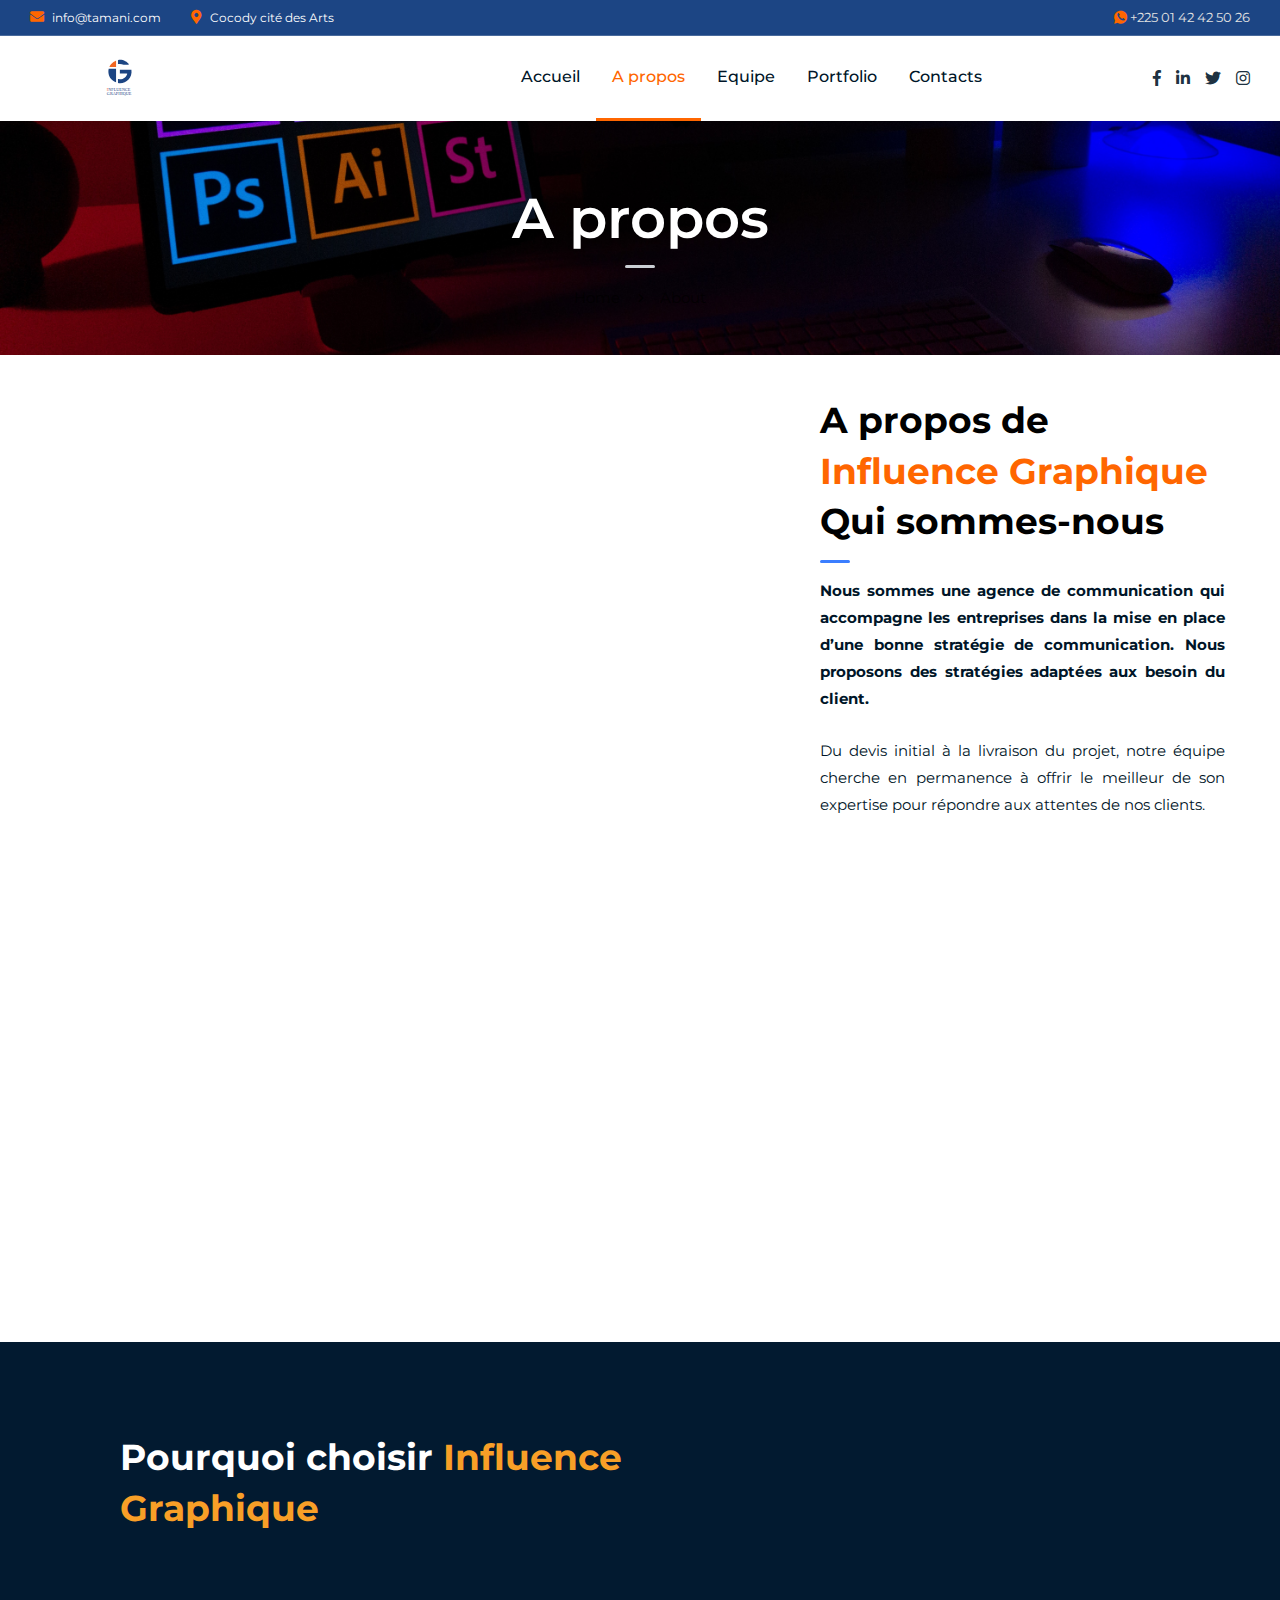
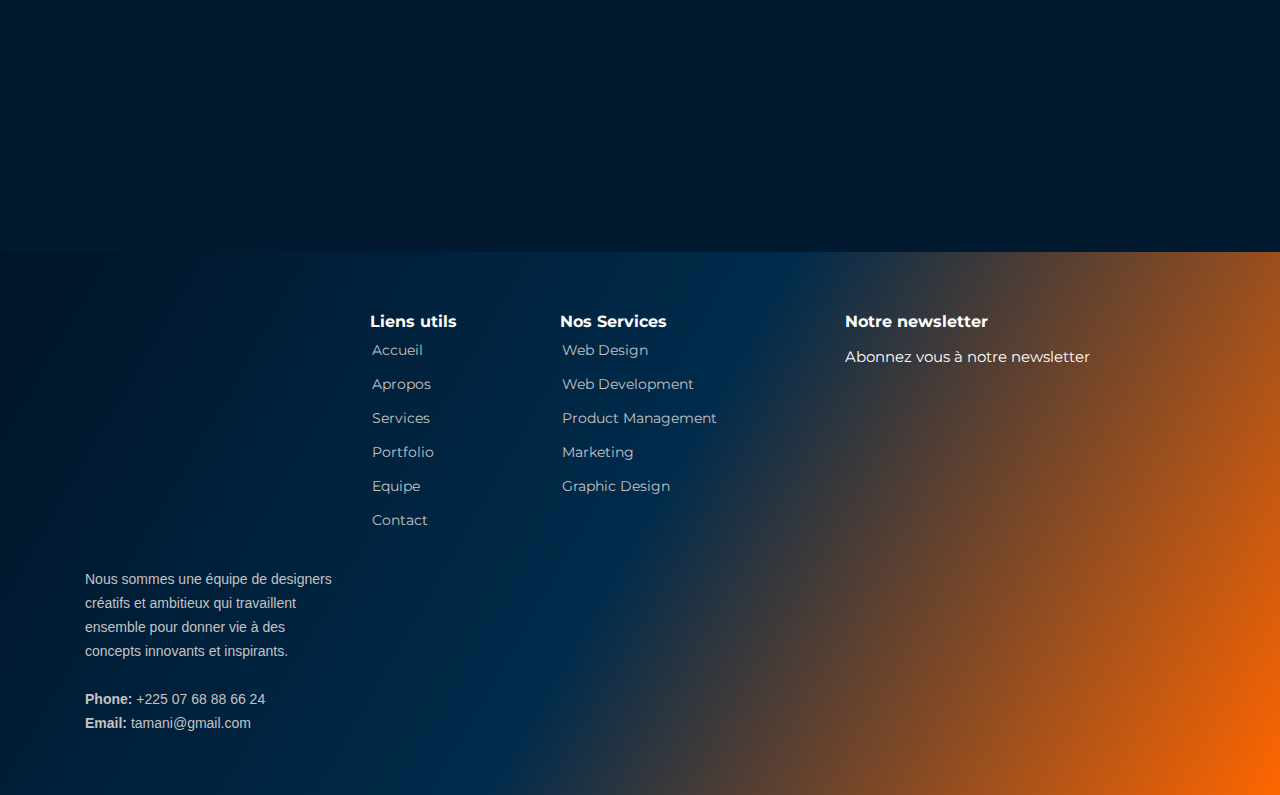
==== commit fb23e900: "first project" ====
--- a/apropos.html
+++ b/apropos.html
@@ -168,7 +168,7 @@
 
         <!-- Mobile Header -->
         <div class="mobile-header" style="background-color: white;">
-            <div class="logo"><a href="index.html"><img src="images/tm1.png" width="180" alt="" title="" ></a></div>
+            <div class="logo"><a href="index.html"><img src="images/logo.svg" width="180" alt="" title="" ></a></div>
 
             <!--Nav Box-->
             <div class="nav-outer clearfix"> 
@@ -178,7 +178,7 @@
 
         <!-- Mobile Sticky Header -->
         <div class="mobile-sticky-header" style="background-color: white;">
-            <div class="logo"><a href="index.html"><img src="images/tm1.png" width="180" alt="" title="" ></a></div>
+            <div class="logo"><a href="index.html"><img src="images/logo.svg" width="180" alt="" title="" ></a></div>
 
             <!--Nav Box-->
             <div class="nav-outer clearfix">
@@ -191,7 +191,7 @@
             <span class="mobile-menu-back-drop"></span>
             <div class="menu-outer">
                 <nav class="menu-box" style="background-color: white;">
-                    <div class="nav-logo"><a href="index.html"><img src="images/tm1.png" width="190px" height="30px" alt="" title="" ></a></div><!--Here Menu Will Come Automatically Via Javascript / Same Menu as in Header-->
+                    <div class="nav-logo"><a href="index.html"><img src="images/logo.svg" width="190px" height="30px" alt="" title="" ></a></div><!--Here Menu Will Come Automatically Via Javascript / Same Menu as in Header-->
                 </nav>
 
                 <div class="menu-search">
@@ -251,7 +251,7 @@
                         <div class="sec-title">
                             <!-- <span class="sub-title">innovations</span> -->
                             <h3>A propos de <span style="color: #ff6600;" data-aos="zoo-in-out"> Influence Graphique</span> <br>Qui sommes-nous</h3>
-                            <div class="text" style="color: #001528;text-align: justify;" data-aos="zoo-in-out" ><strong>Nous sommes à vos côtés pour vous guider, apporter des solutions personnalisées.</strong></div>
+                            <div class="text" style="color: #001528;text-align: justify;" data-aos="zoo-in-out" ><strong>Nous sommes une agence de communication qui accompagne les entreprises dans la mise en place d’une bonne stratégie de communication. Nous proposons des stratégies adaptées aux besoin du client.</strong></div>
                         </div>
                         <p style="color: #001528; font-weight: 400; text-align: justify;" data-aos="zoo-in-out"> Du devis initial à la livraison du projet, notre équipe cherche en permanence à offrir le meilleur de son expertise pour répondre aux attentes de nos clients.</p>
                         <!-- <a href="#" class="theme-btn icon-btn-two"><span>Read More</span></a> -->
@@ -270,7 +270,13 @@
                             <div class="content">
                                 <span class="icon flaticon-speech-bubble" id="ic"></span>
                                 <h4>Mission</h4>
-                                <p style="font-weight:500; text-align: justify;">Tamani dispose d’une équipe pluridisciplinaire, jeune et dynamique lui permettant d’offrir une gamme très étendue de services de communication et les dernières technologies fiables du moment.</p>
+                                <p style="font-weight:500; text-align: justify;">INFLUENCE GRAPHIQUE a pour missions :
+                                    <ul>
+                                        <li>D’accompagner ses clients dans la mise en place de leur stratégie de communication pour valoriser leur image et développer leur notoriété.</li>
+                                        <li>De mettre en place des actions de communication à destination du public ciblé.</li>
+                                        <li>De proposer aux clients du contenu de communication captivants en un minimum de temps.</li>
+                                    </ul>
+                                </p>
                             </div>
                         </div>
                     </div>
@@ -311,8 +317,8 @@
                     <div class="inner-column">            
                         <div class="sec-title">
                             <!-- <span class="sub-title">innovations</span> -->
-                            <h3 id="text-column"style="color:white" data-aos="zoo-in-out">  Pourquoi choisir <span style="color: #f89f27;"> Tamani</span></h3>
-                            <div class="text" style="color: #fff; fond-weight:600;" data-aos="fade-down">Tamani vous apporte ses conseils et son savoir-faire en matière de technologie, de communication</div>
+                            <h3 id="text-column"style="color:white" data-aos="zoo-in-out">  Pourquoi choisir <span style="color: #f89f27;"> Influence Graphique  </span></h3>
+                            <div class="text" style="color: #fff; fond-weight:600;" data-aos="fade-down">Être accompagné et conseillé par notre agence vous apportera les clés de la performance en matière de communication.</div>
                         </div>
                         <div class="row">
                             <div class="col-4">
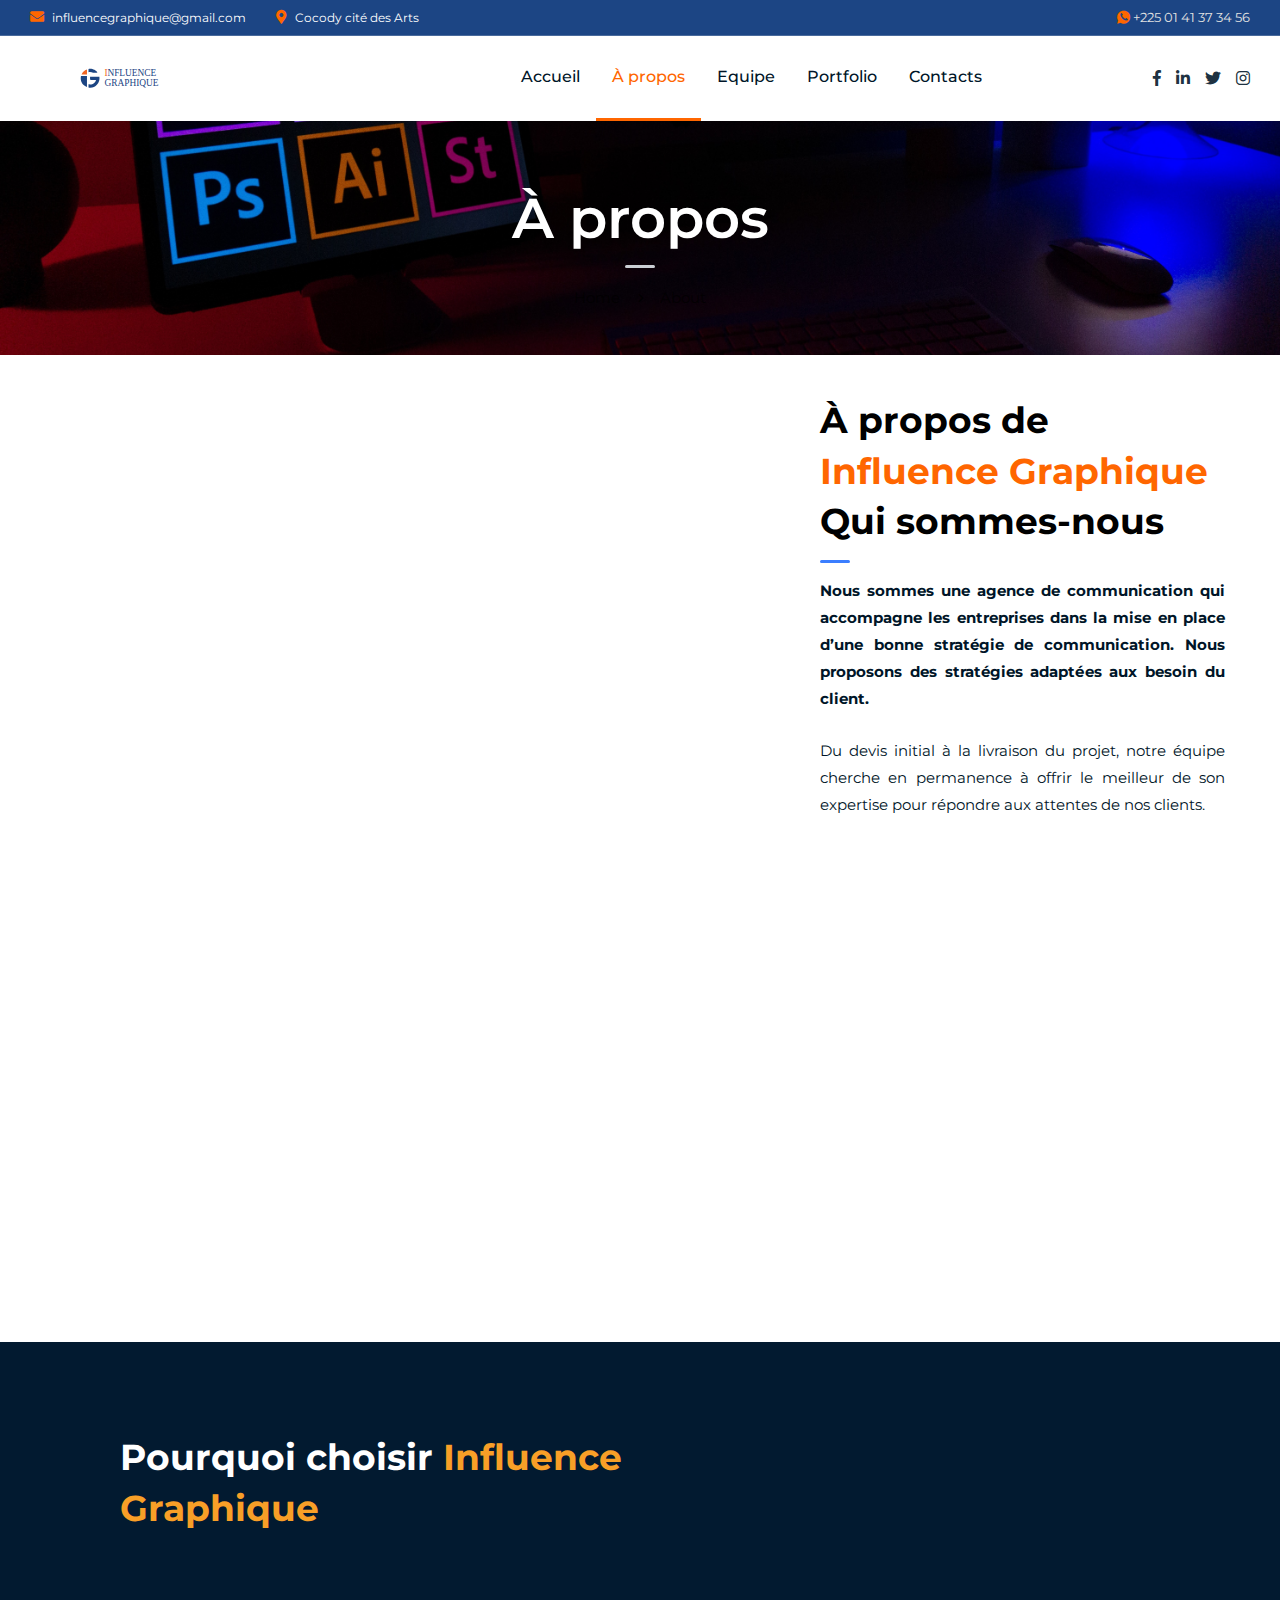
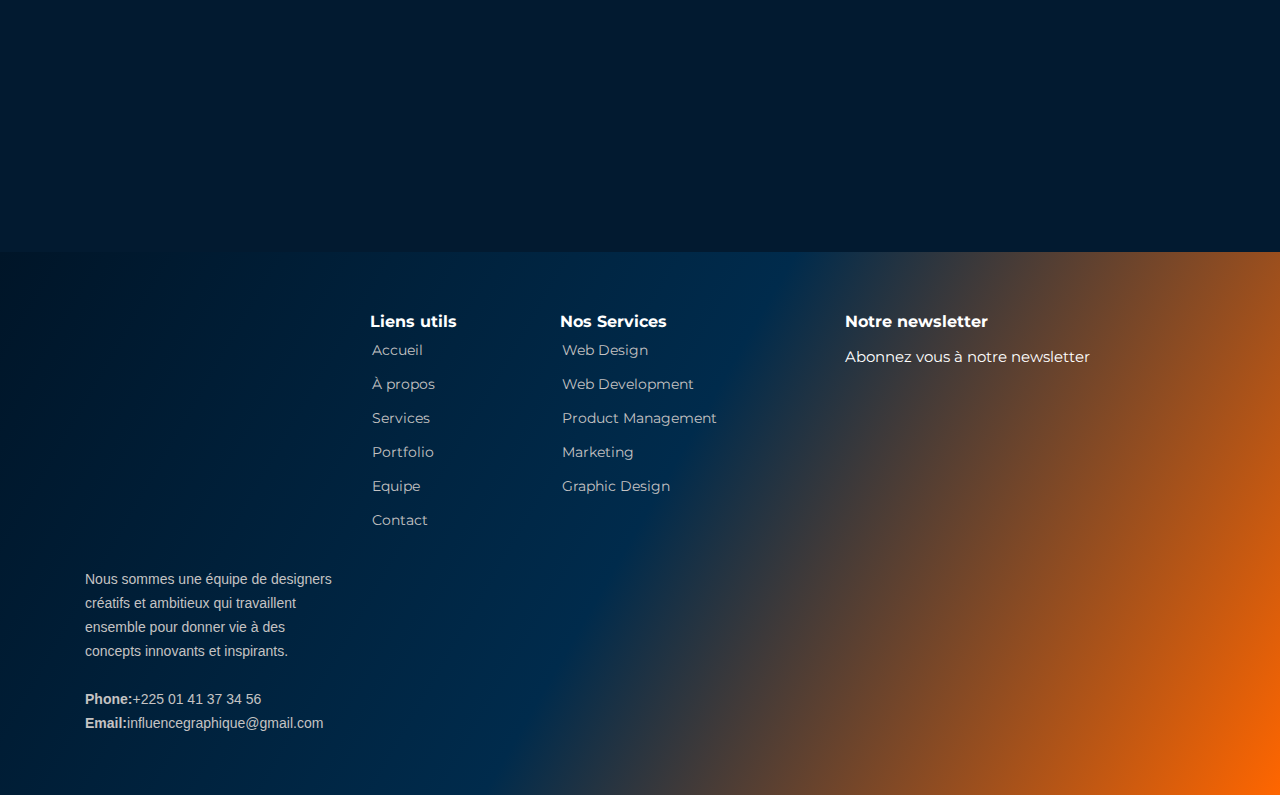
==== commit 45615c5f: "first commit" ====
--- a/apropos.html
+++ b/apropos.html
@@ -35,7 +35,7 @@
     </style>
     
 <meta charset="utf-8">
-<title>A propos</title>
+<title>À propos</title>
 
 <!-- Stylesheets -->
 <link href="css/bootstrap.css" rel="stylesheet">
@@ -93,13 +93,13 @@
             <div class="inner-container">
                 <div class="top-left">
                     <ul class="contact-list clearfix">
-                        <li><a href="#"><i class="fa fa-envelope"></i>info@tamani.com</a></li>
+                        <li><a href="#"><i class="fa fa-envelope"></i>influencegraphique@gmail.com</a></li>
                         <li><i class="fa fa-map-marker-alt"></i>Cocody cité des Arts</li>
                     </ul>
                 </div>
                 <div class="top-right">
                     <div class="top-right" style="color: rgb(226, 226, 226);font-size: 13px;">
-                        <span class="icon flaticon-whatsapp" style="color:#ff6600"></span>  +225 01 42 42 50 26
+                        <span class="icon flaticon-whatsapp" style="color:#ff6600"></span>  +225 01 41 37 34 56
                         
                     </div>
 
@@ -112,8 +112,8 @@
         <div class="main-box">
             <div class="menu-box">
                 <div class="logo">
-                    <a href="index.html" class="main-logo"><img src="images/logo.svg" width="180" alt="" title="" ></a>
-                    <a href="index.html" class="sticky-logo"><img src="images/logo.svg" width="180" alt="" title="" ></a>
+                    <a href="index.html" class="main-logo"><img src="images/MONLOGO copie-01.svg" width="180" alt="" title="" ></a>
+                    <a href="index.html" class="sticky-logo"><img src="images/MONLOGO copie-01.svg" width="180" alt="" title="" ></a>
                 </div>
 
                 <!--Nav Box-->
@@ -126,7 +126,7 @@
                                     <a href="index.html" >Accueil</a>
                                 </li>
                                 <li >
-                                    <a href="apropos.html" style="color: #ff6600; border-bottom: 3px solid #ff6600;">A propos</a>
+                                    <a href="apropos.html" style="color: #ff6600; border-bottom: 3px solid #ff6600;">À propos</a>
                                 </li>
                                 <li >
                                     <a href="equipe.html">Equipe</a>
@@ -168,7 +168,7 @@
 
         <!-- Mobile Header -->
         <div class="mobile-header" style="background-color: white;">
-            <div class="logo"><a href="index.html"><img src="images/logo.svg" width="180" alt="" title="" ></a></div>
+            <div class="logo"><a href="index.html"><img src="images/MONLOGO copie-01.svg" width="180" alt="" title="" ></a></div>
 
             <!--Nav Box-->
             <div class="nav-outer clearfix"> 
@@ -178,7 +178,7 @@
 
         <!-- Mobile Sticky Header -->
         <div class="mobile-sticky-header" style="background-color: white;">
-            <div class="logo"><a href="index.html"><img src="images/logo.svg" width="180" alt="" title="" ></a></div>
+            <div class="logo"><a href="index.html"><img src="images/MONLOGO copie-01.svg" width="180" alt="" title="" ></a></div>
 
             <!--Nav Box-->
             <div class="nav-outer clearfix">
@@ -191,7 +191,7 @@
             <span class="mobile-menu-back-drop"></span>
             <div class="menu-outer">
                 <nav class="menu-box" style="background-color: white;">
-                    <div class="nav-logo"><a href="index.html"><img src="images/logo.svg" width="190px" height="30px" alt="" title="" ></a></div><!--Here Menu Will Come Automatically Via Javascript / Same Menu as in Header-->
+                    <div class="nav-logo"><a href="index.html"><img src="images/MONLOGO copie-01.svg" width="190px" height="30px" alt="" title="" ></a></div><!--Here Menu Will Come Automatically Via Javascript / Same Menu as in Header-->
                 </nav>
 
                 <div class="menu-search">
@@ -232,7 +232,7 @@
      <!--Page Title-->
      <section class="page-title" style="background-image: url(images/main-slider/ph.jpg);position: relative;top: 50px;" >
         <div class="auto-container">
-            <h1 style="color: #fff;"><br> A propos</h1>
+            <h1 style="color: #fff;"><br> À propos</h1>
             <span class="title_divider"></span>
             <ul class="page-breadcrumb">
                 <li><a href="index.html">Home</a></li>
@@ -250,7 +250,7 @@
                     <div class="inner-column">            
                         <div class="sec-title">
                             <!-- <span class="sub-title">innovations</span> -->
-                            <h3>A propos de <span style="color: #ff6600;" data-aos="zoo-in-out"> Influence Graphique</span> <br>Qui sommes-nous</h3>
+                            <h3>À propos de <span style="color: #ff6600;" data-aos="zoo-in-out"> Influence Graphique</span> <br>Qui sommes-nous</h3>
                             <div class="text" style="color: #001528;text-align: justify;" data-aos="zoo-in-out" ><strong>Nous sommes une agence de communication qui accompagne les entreprises dans la mise en place d’une bonne stratégie de communication. Nous proposons des stratégies adaptées aux besoin du client.</strong></div>
                         </div>
                         <p style="color: #001528; font-weight: 400; text-align: justify;" data-aos="zoo-in-out"> Du devis initial à la livraison du projet, notre équipe cherche en permanence à offrir le meilleur de son expertise pour répondre aux attentes de nos clients.</p>
@@ -366,7 +366,7 @@
                         <!-- <a href="#" class="theme-btn icon-btn-two"><span>Read More</span></a> -->
                     </div>
                 </div>
-                <div class="image-column col-lg-5 col-md-12 col-sm-12" style="background-image: url(images/tam_Plan\ de\ travail\ 1.png);" data-aos="flip-left"></div>
+                <!-- <div class="image-column col-lg-5 col-md-12 col-sm-12" style="background-image: url(images/tam_Plan\ de\ travail\ 1.png);" data-aos="flip-left"></div> -->
 
             </div>
         </div>
@@ -383,12 +383,12 @@
         <div class="row">
 
           <div class="col-lg-3 col-md-6 footer-contact">
-            <a href="index.html"><img src="images/logo.svg" width="220" data-aos="zoom-in-out" ></a><br>
+            <a href="index.html"><img src="images/MONLOGO-01.svg" width="220" data-aos="zoom-in-out" ></a><br>
             
             <p style="margin-top: 35px;">
               Nous sommes une équipe de designers créatifs et ambitieux qui travaillent ensemble pour donner vie à des concepts innovants et inspirants.<br><br>
-              <strong>Phone:</strong> +225 07 68 88 66 24<br>
-              <strong>Email:</strong> tamani@gmail.com<br>
+              <strong>Phone:</strong>+225 01 41 37 34 56<br>
+              <strong>Email:</strong>influencegraphique@gmail.com<br>
             </p>
           </div>
 
@@ -396,7 +396,7 @@
             <h4>Liens utils</h4>
             <ul>
               <li><i class="bx bx-chevron-right"></i> <a href="#">Accueil</a></li>
-              <li><i class="bx bx-chevron-right"></i> <a href="apropos.html">Apropos</a></li>
+              <li><i class="bx bx-chevron-right"></i> <a href="apropos.html">À propos</a></li>
               <li><i class="bx bx-chevron-right"></i> <a href="#">Services</a></li>
               <li><i class="bx bx-chevron-right"></i> <a href="#">Portfolio</a></li>
               <li><i class="bx bx-chevron-right"></i> <a href="#">Equipe</a></li>
--- a/css/style.css
+++ b/css/style.css
@@ -126,7 +126,7 @@
 .gr-fond{
   width: 100%;
   height: 100%;
-  background-color: #011222;
+  background-color: #000;
   position: absolute;
   z-index: 2000000;
   display: flex;
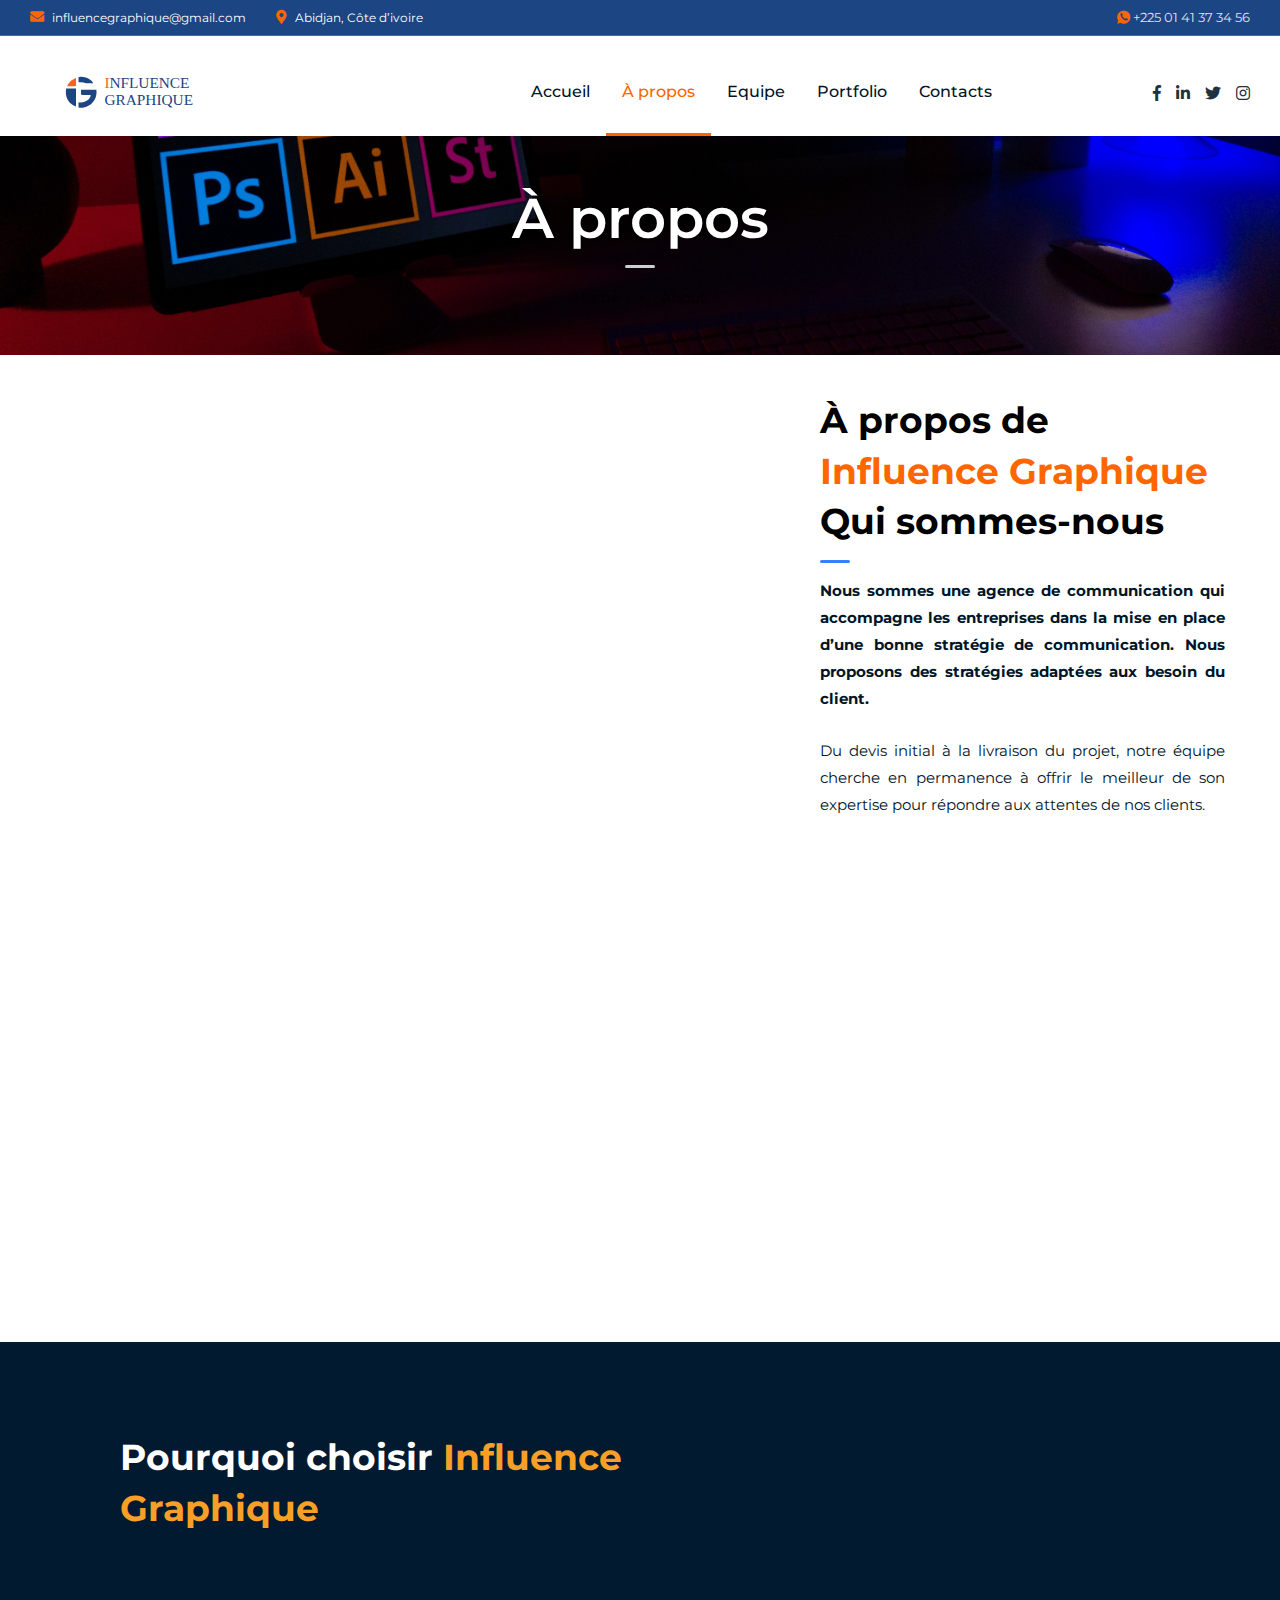
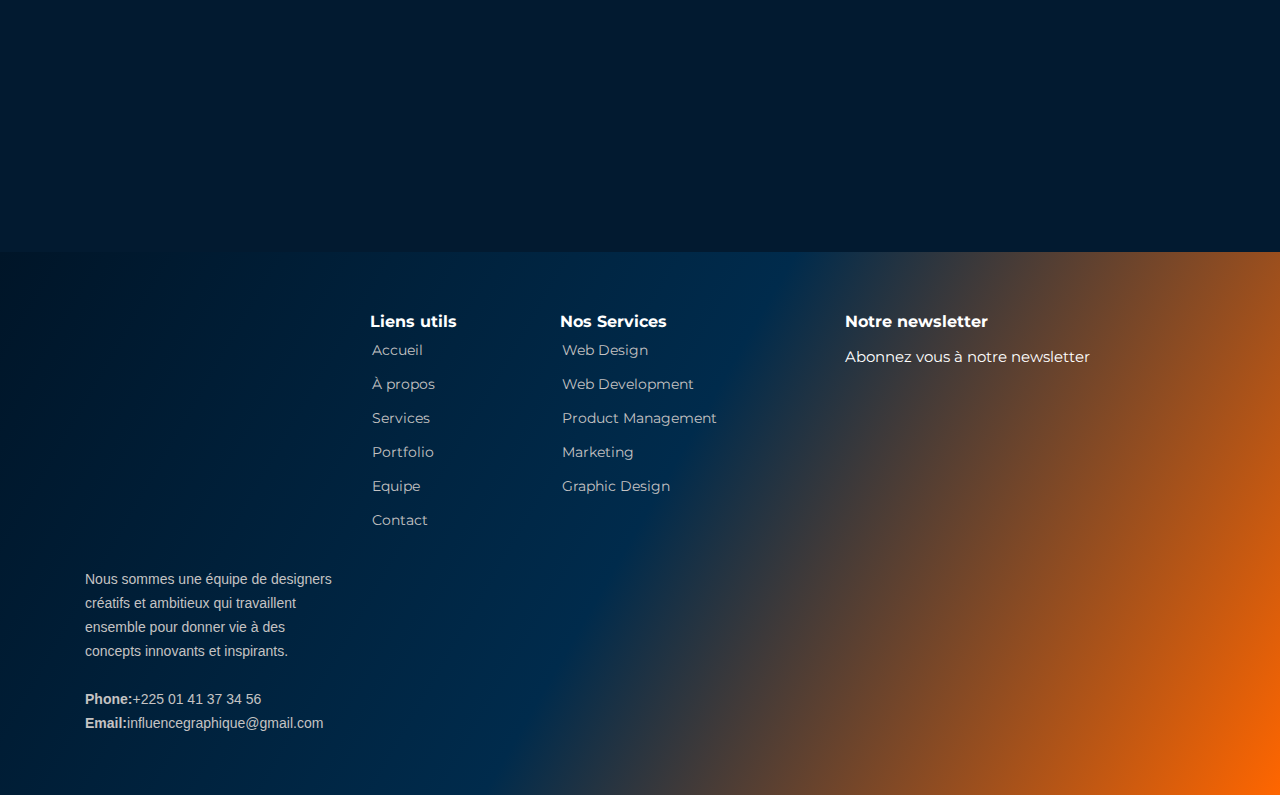
==== commit 256a4b1c: "first commit" ====
--- a/apropos.html
+++ b/apropos.html
@@ -94,7 +94,7 @@
                 <div class="top-left">
                     <ul class="contact-list clearfix">
                         <li><a href="#"><i class="fa fa-envelope"></i>influencegraphique@gmail.com</a></li>
-                        <li><i class="fa fa-map-marker-alt"></i>Cocody cité des Arts</li>
+                        <li><i class="fa fa-map-marker-alt"></i>Abidjan, Côte d’ivoire </li>
                     </ul>
                 </div>
                 <div class="top-right">
@@ -109,11 +109,11 @@
         <!-- End Header Top -->
 
         <!-- Main box -->
-        <div class="main-box">
+        <div class="main-box" style="max-height: 100px;">
             <div class="menu-box">
                 <div class="logo">
-                    <a href="index.html" class="main-logo"><img src="images/MONLOGO copie-01.svg" width="180" alt="" title="" ></a>
-                    <a href="index.html" class="sticky-logo"><img src="images/MONLOGO copie-01.svg" width="180" alt="" title="" ></a>
+                    <a href="index.html" class="main-logo"><img src="images/MONLOGO copie-01.svg" width="200" alt="" title="" ></a>
+                    <a href="index.html" class="sticky-logo"><img src="images/MONLOGO copie-01.svg" width="200" alt="" title="" ></a>
                 </div>
 
                 <!--Nav Box-->
--- a/css/style.css
+++ b/css/style.css
@@ -126,7 +126,7 @@
 .gr-fond{
   width: 100%;
   height: 100%;
-  background-color: #000;
+  background-color: #05070f;
   position: absolute;
   z-index: 2000000;
   display: flex;
@@ -2183,7 +2183,7 @@
 	padding: 0 30px;
 	background-color:#ffffff;
 	z-index: 999;
-	max-height: 85px;
+	max-height: 93px;
 }
 
 .main-header .nav-outer{
@@ -2200,7 +2200,7 @@
 }
 
 .main-header .logo img{
-	max-height: 52px;
+	max-height: 85px;
 }
 
 .main-header .menu-box{
